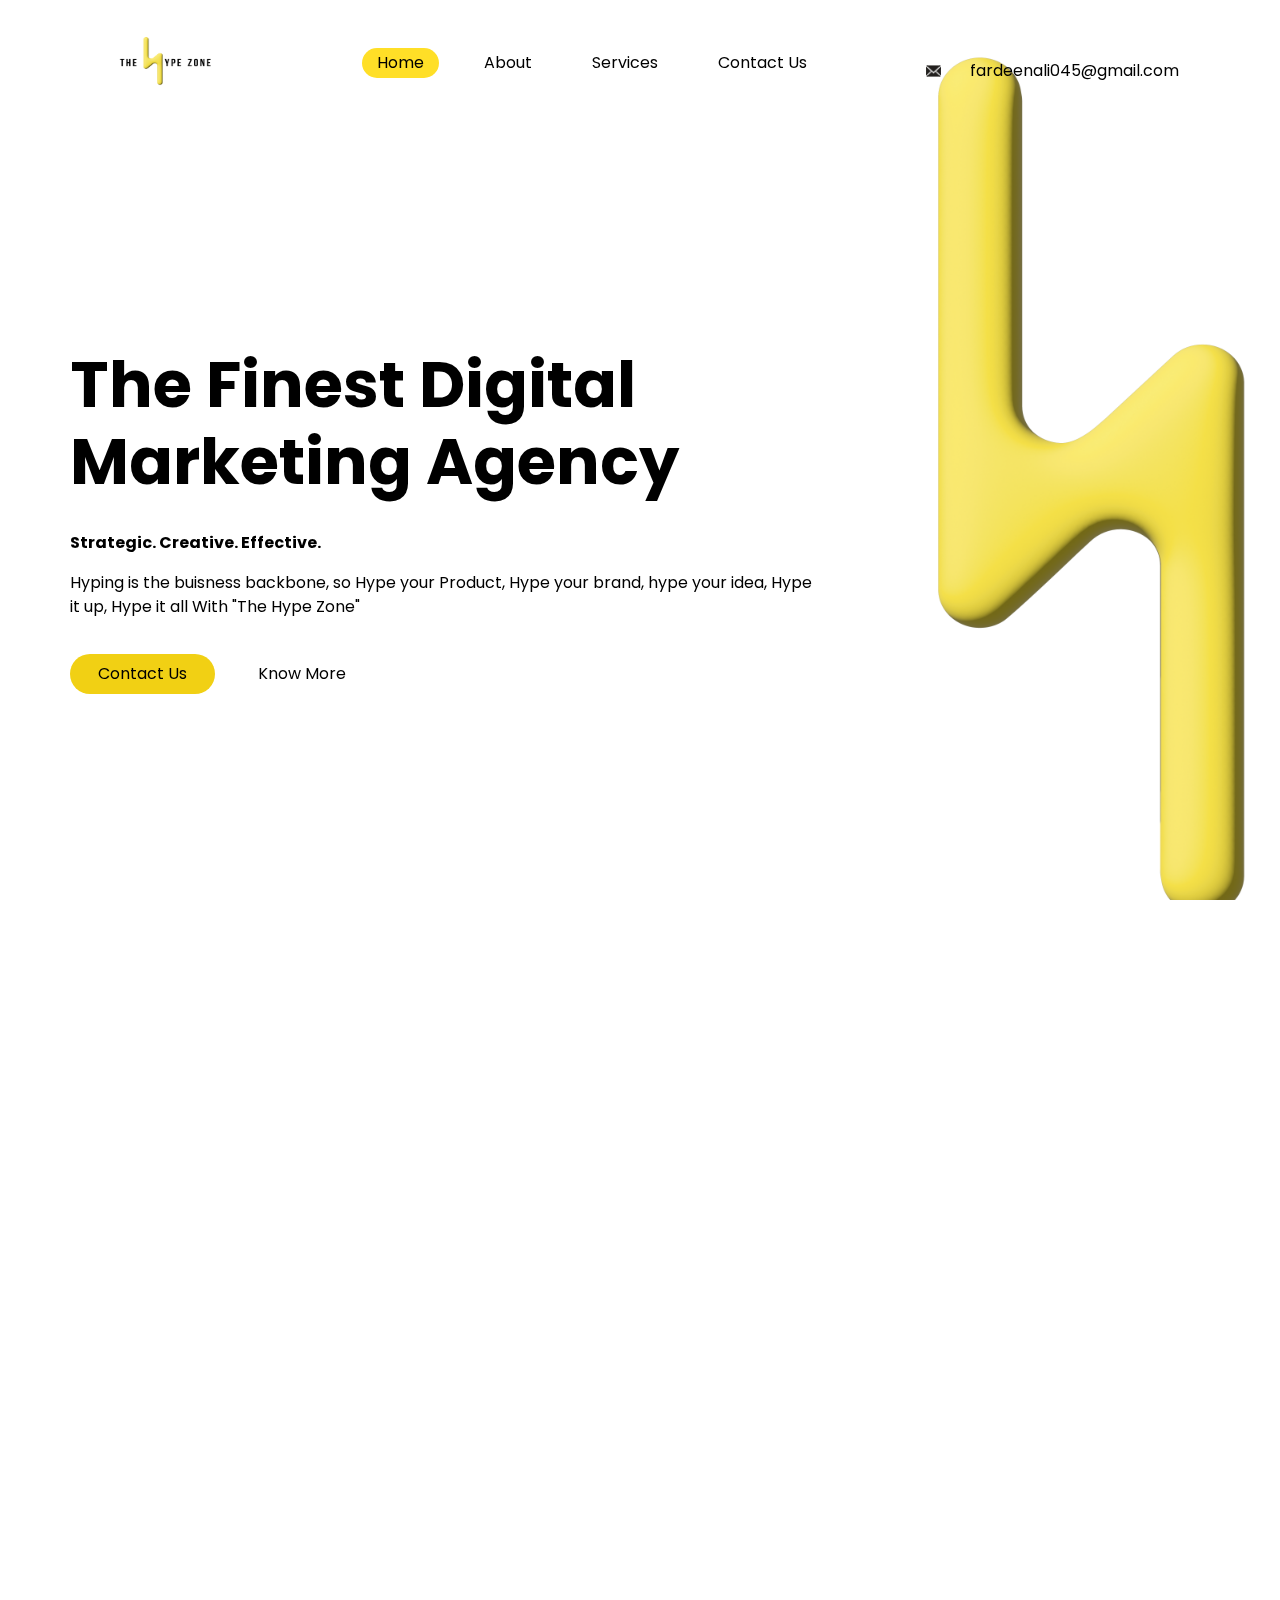
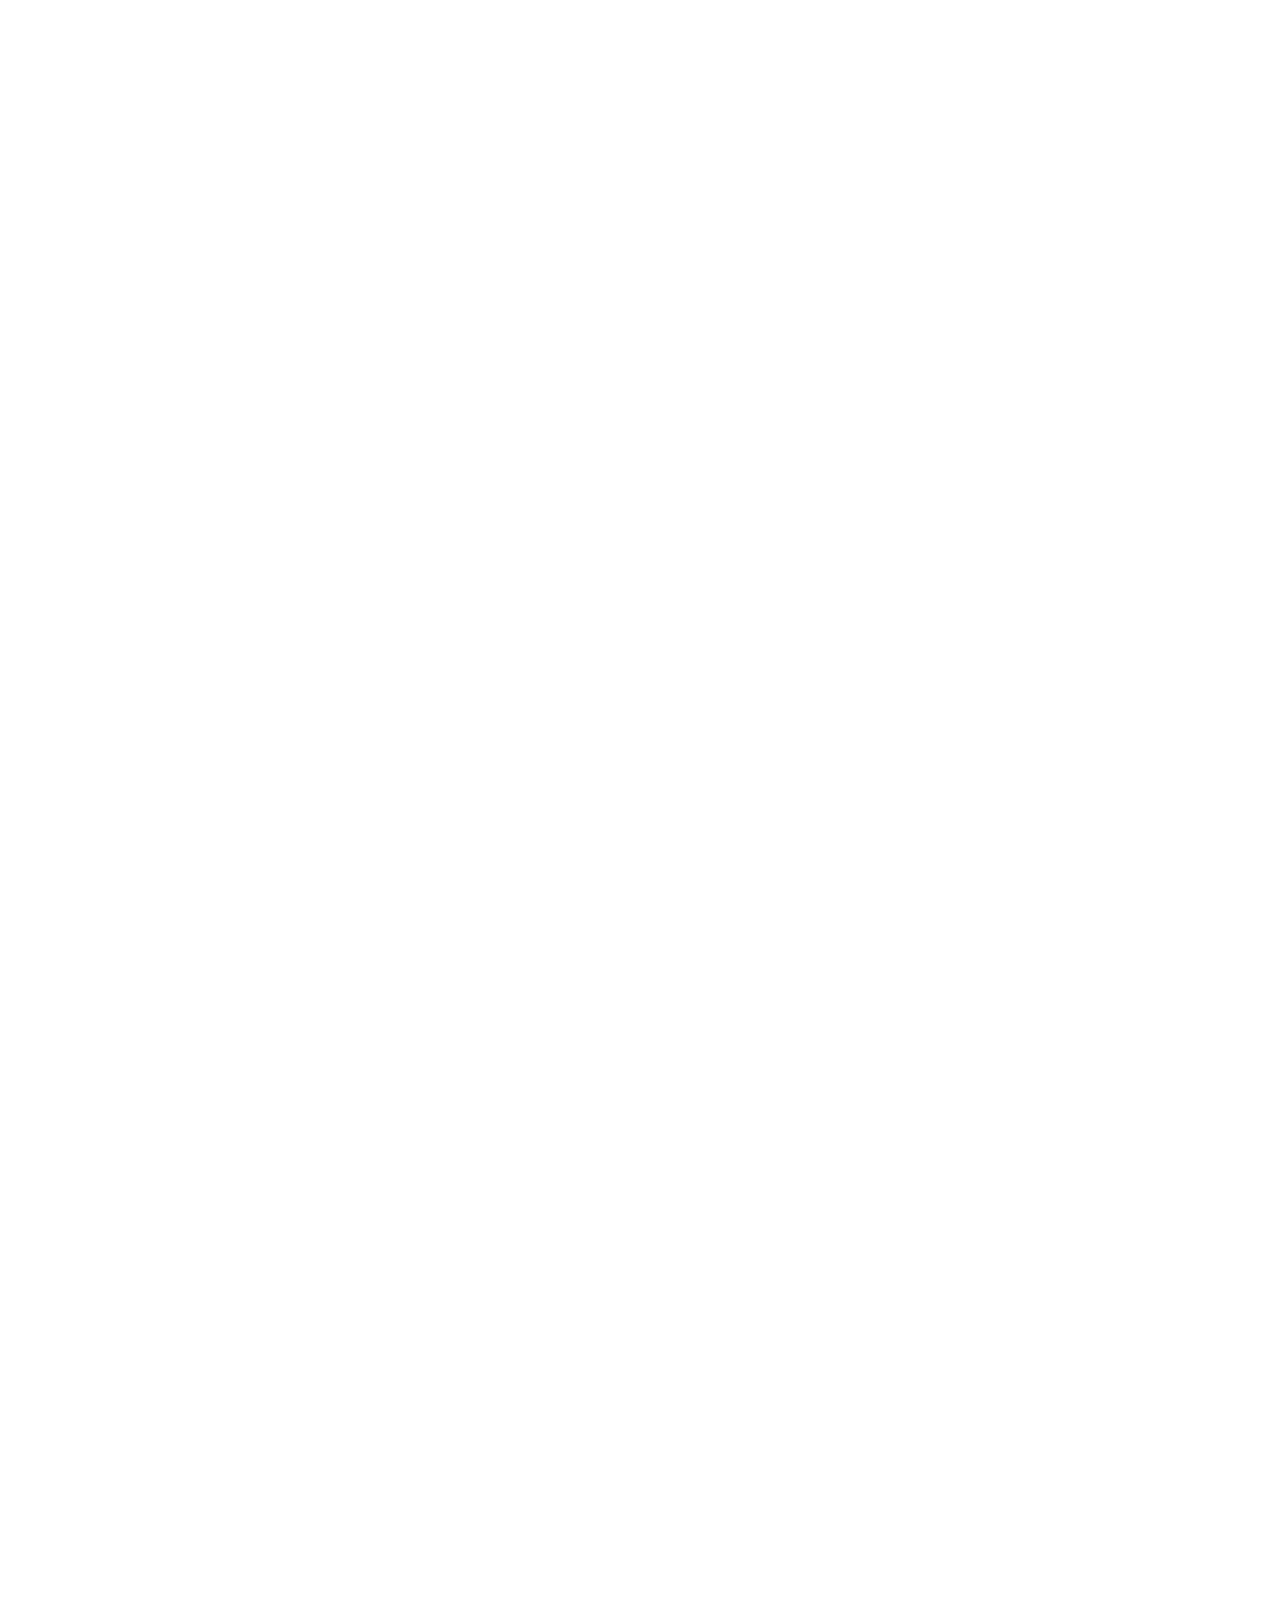
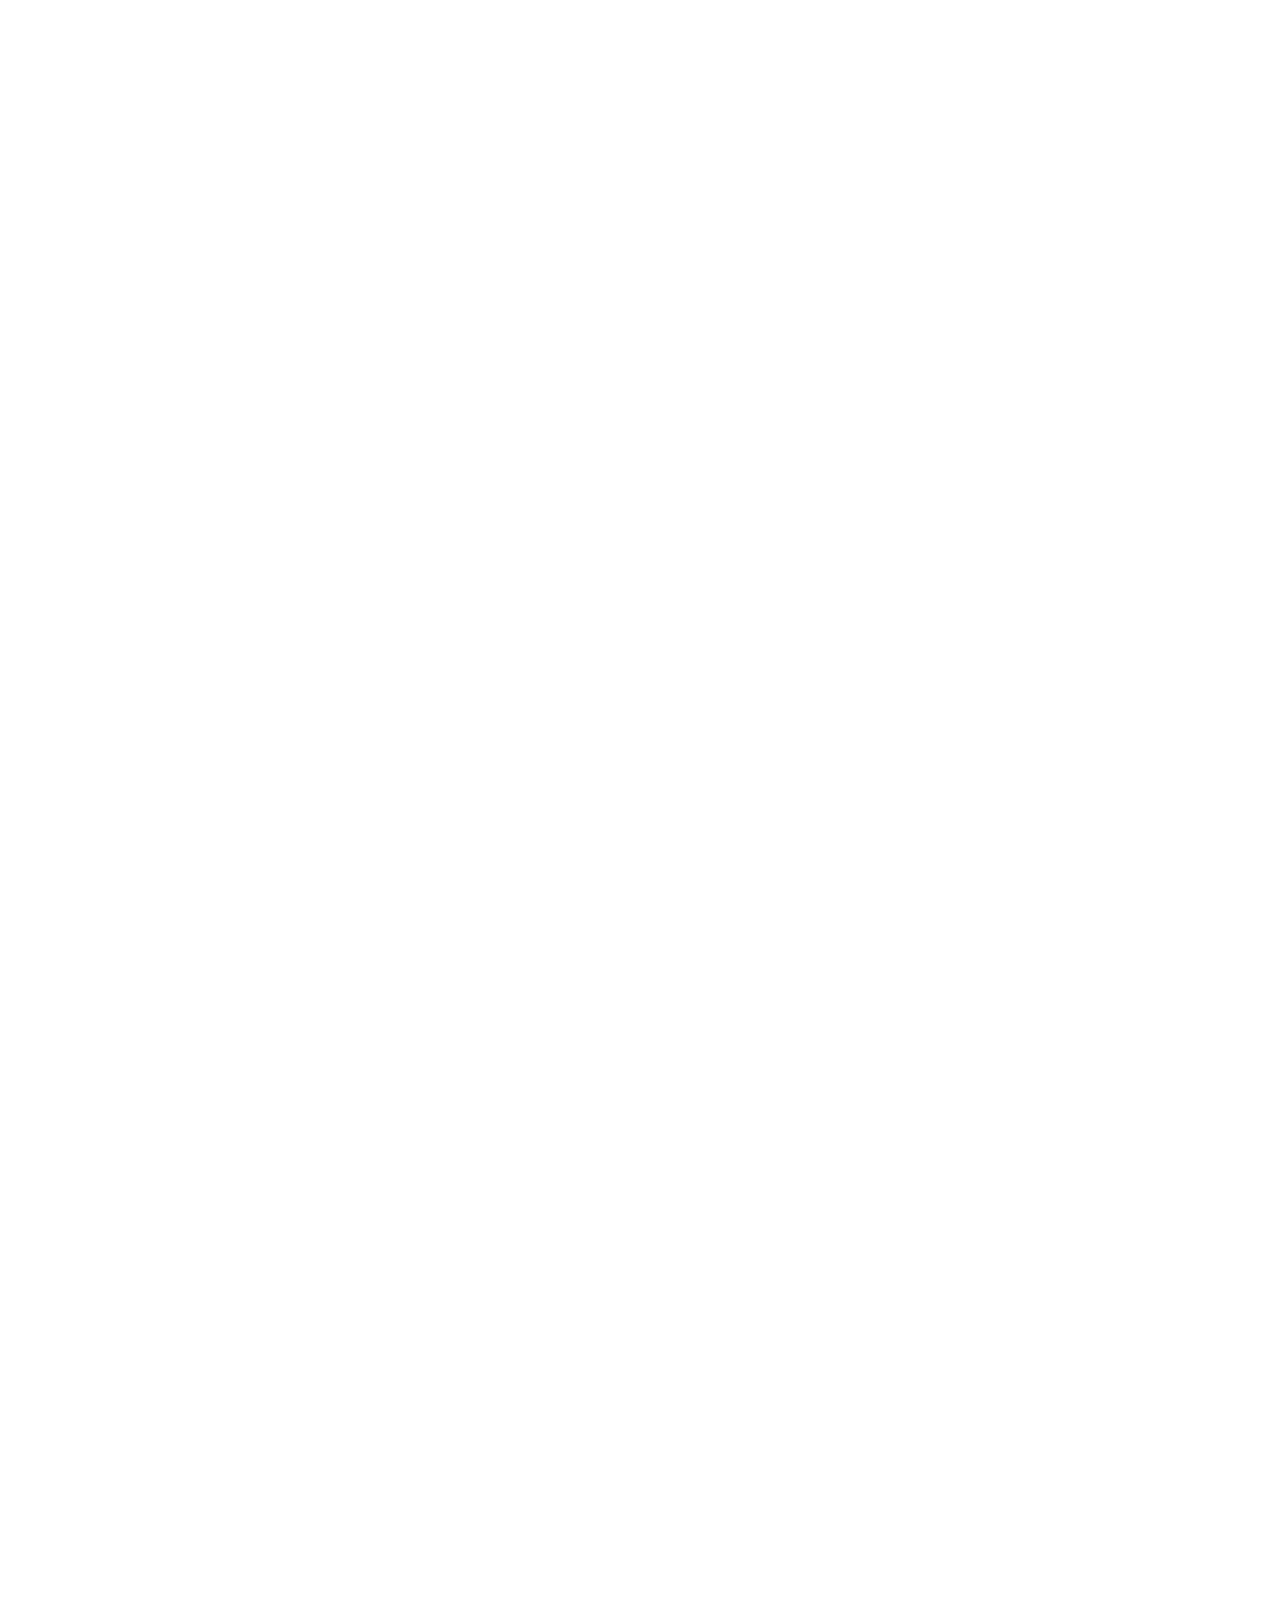
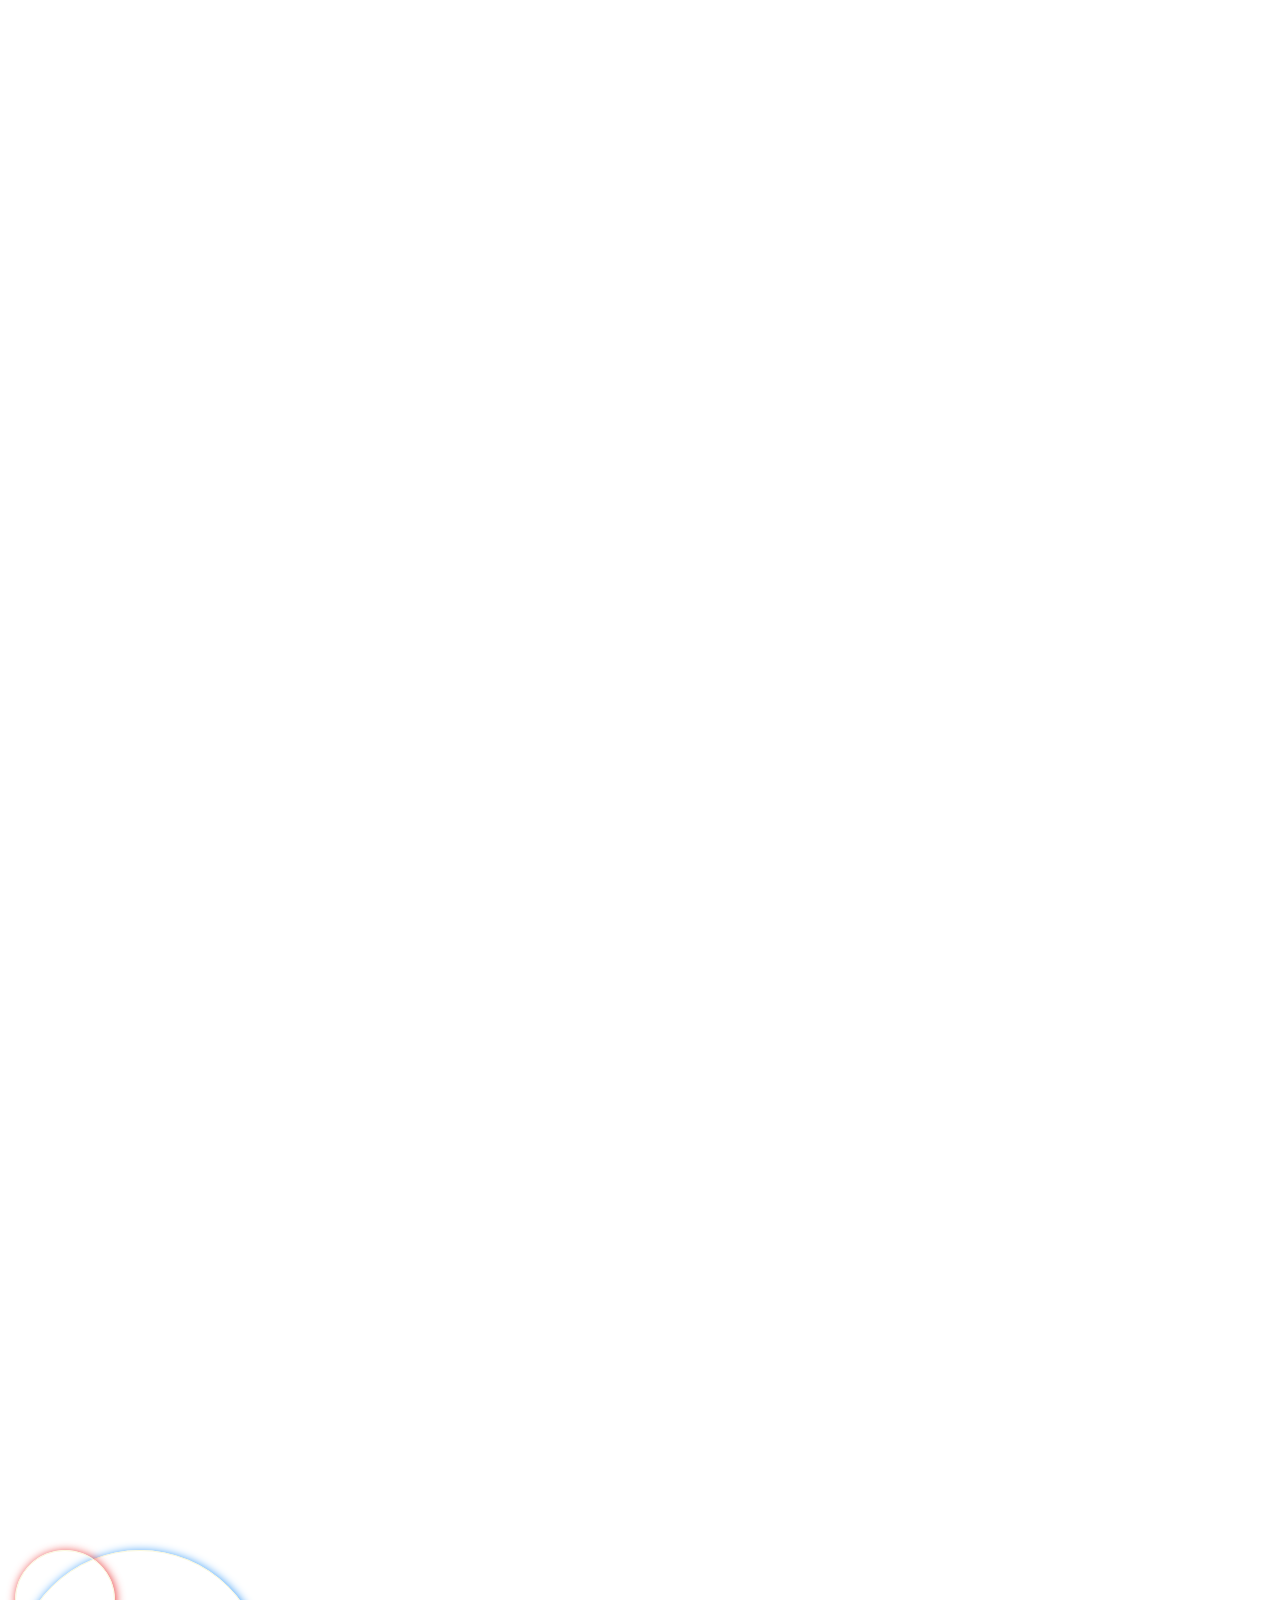
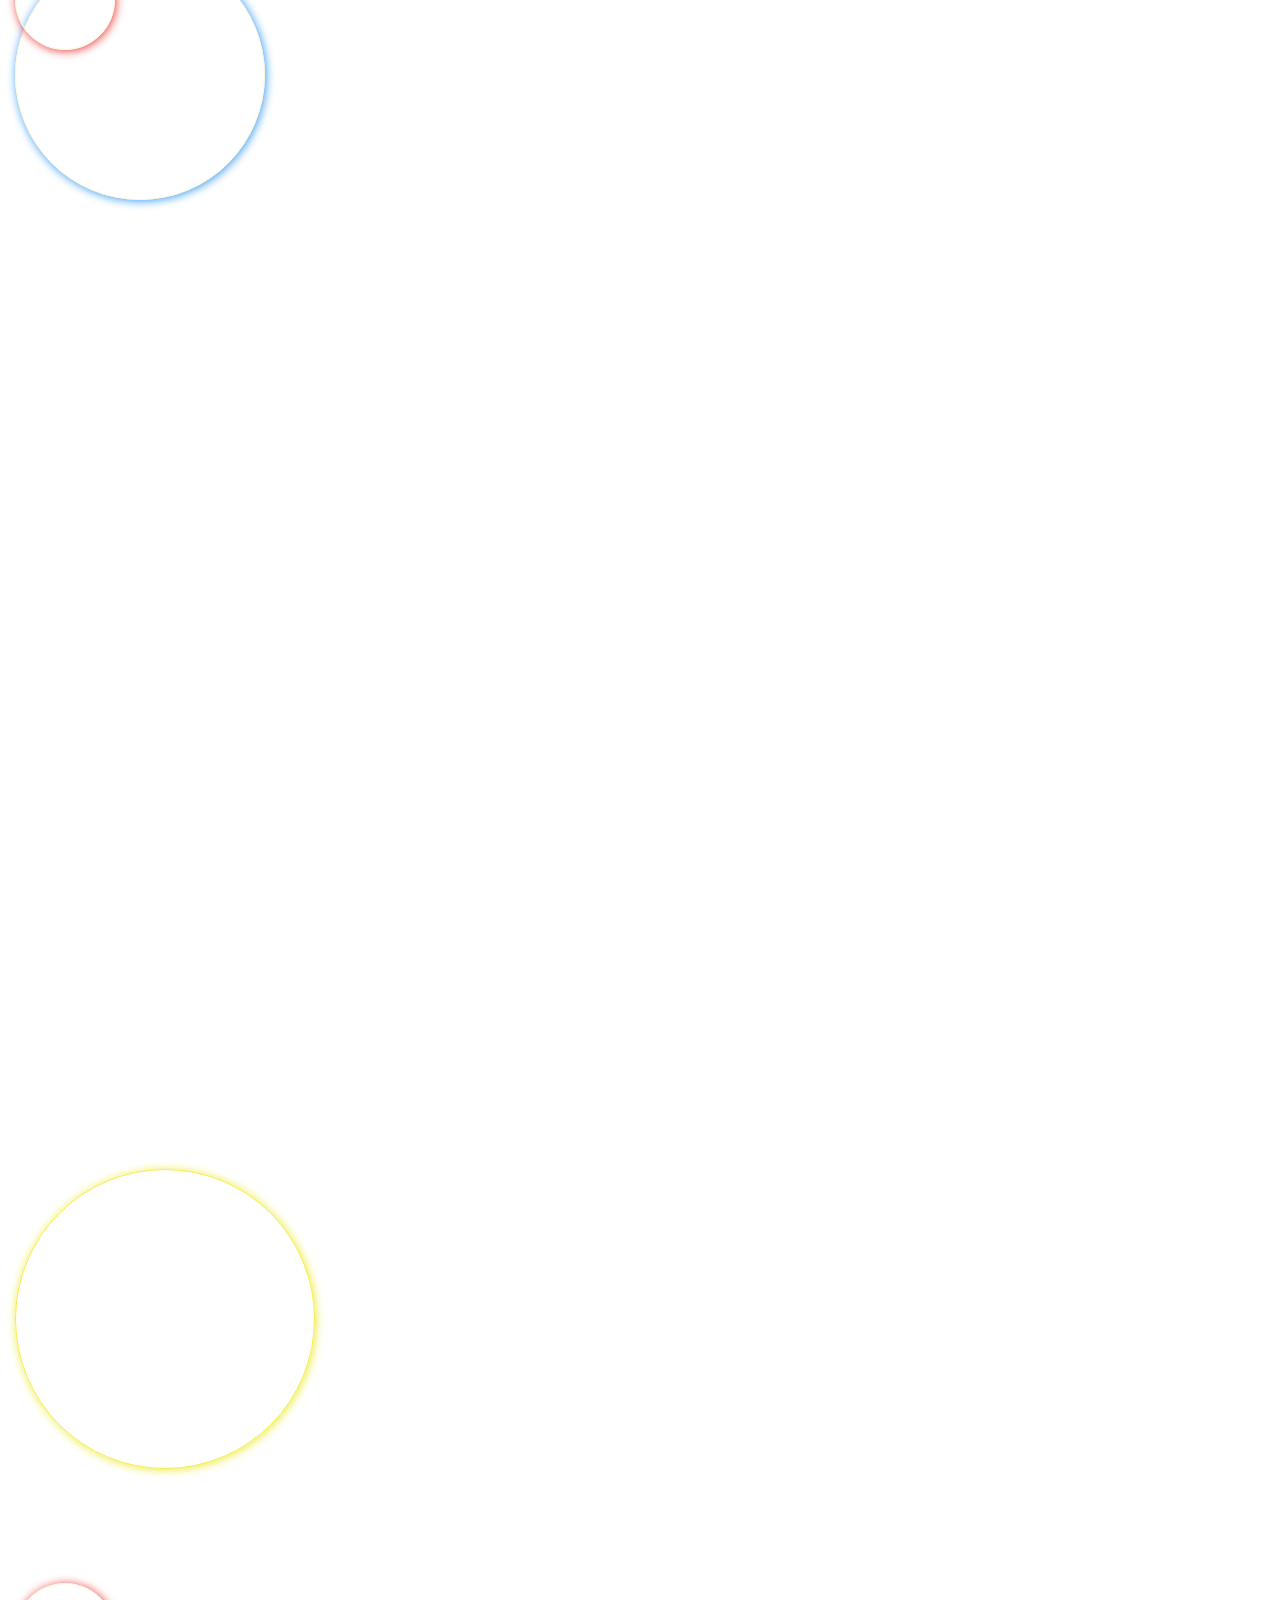
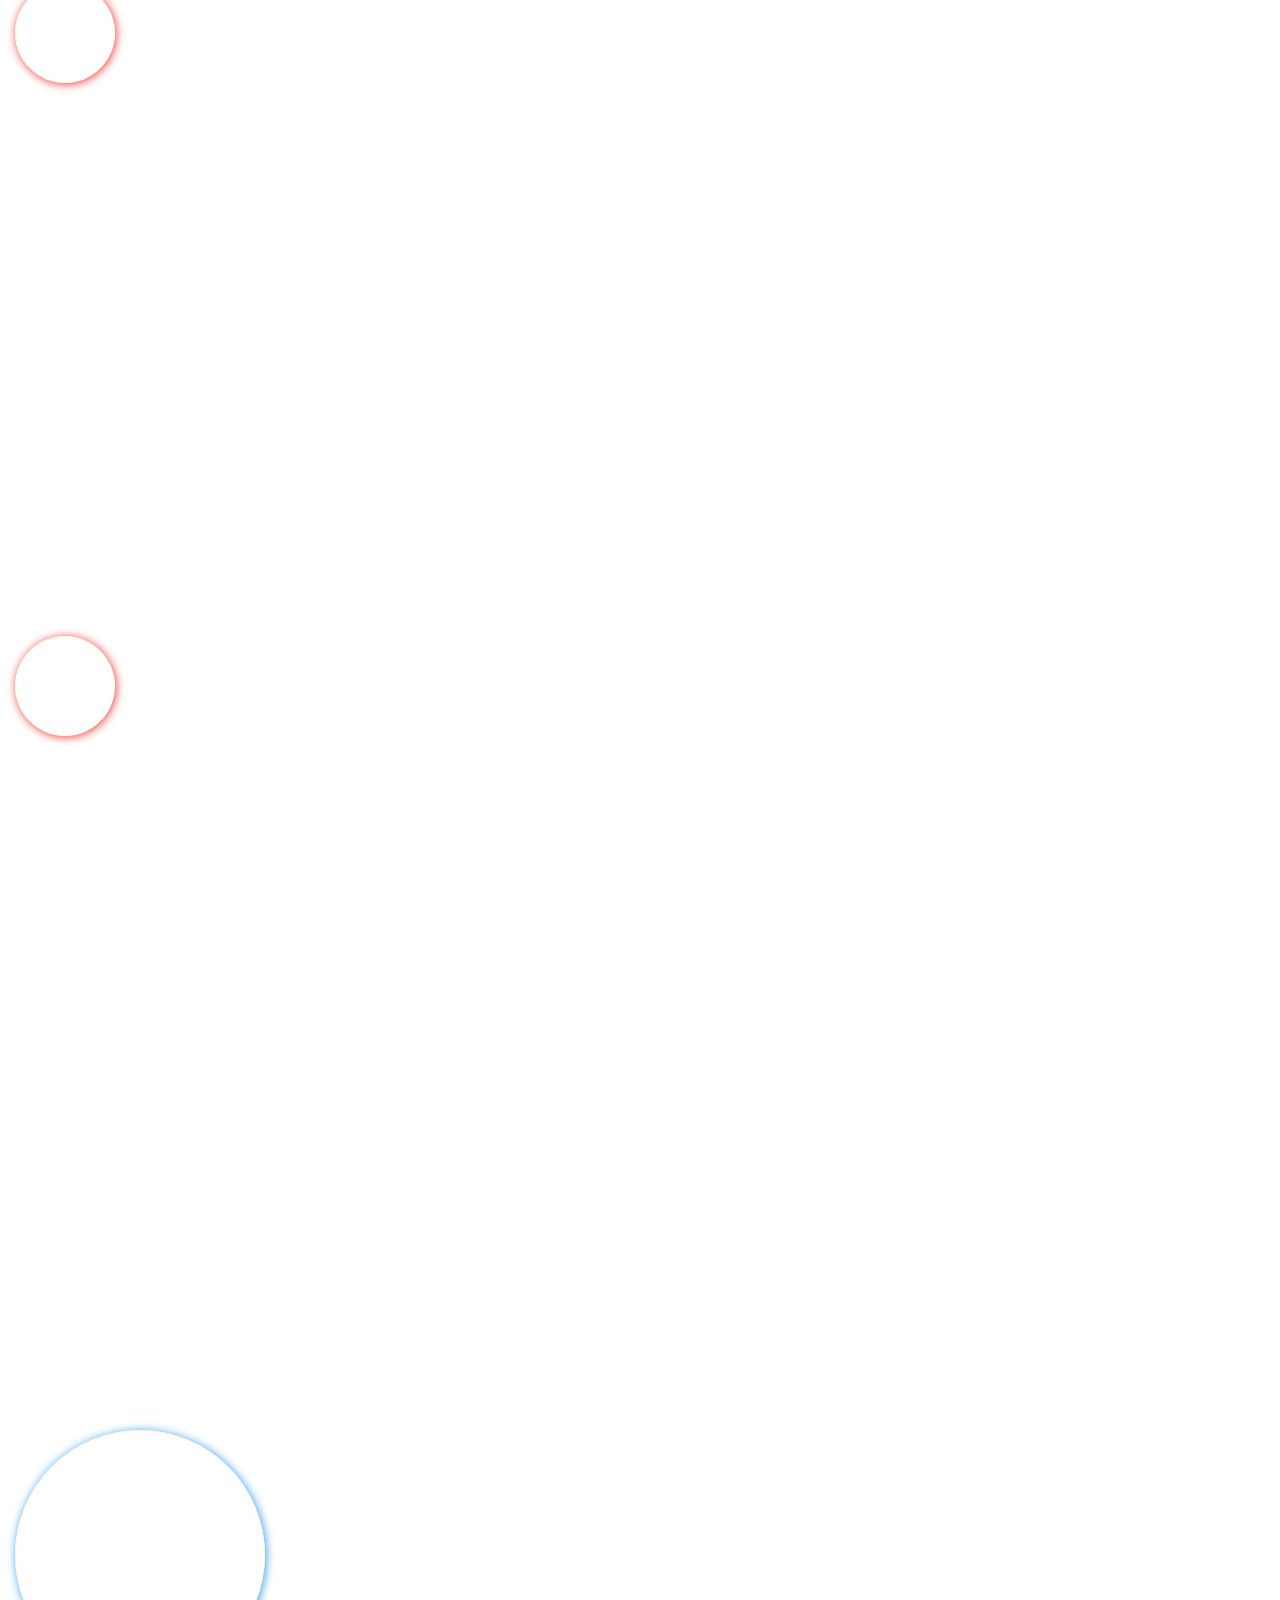
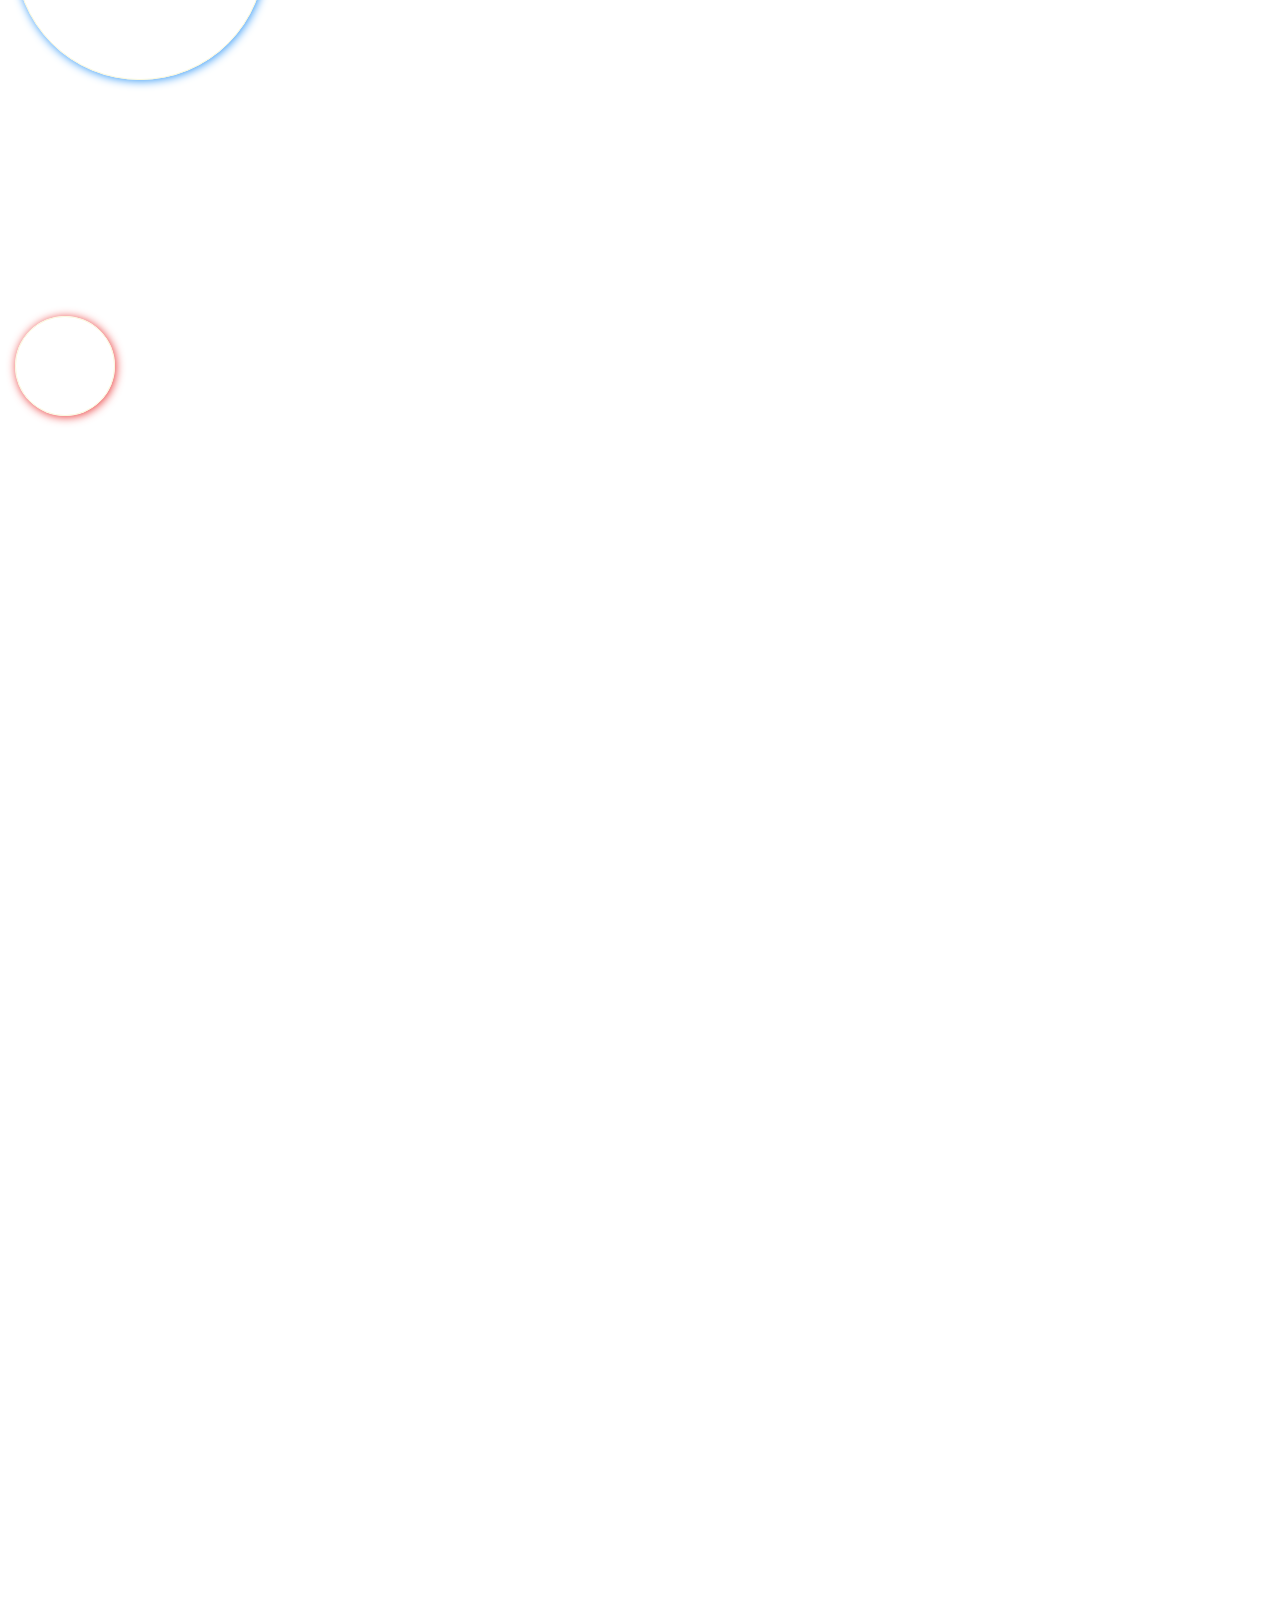
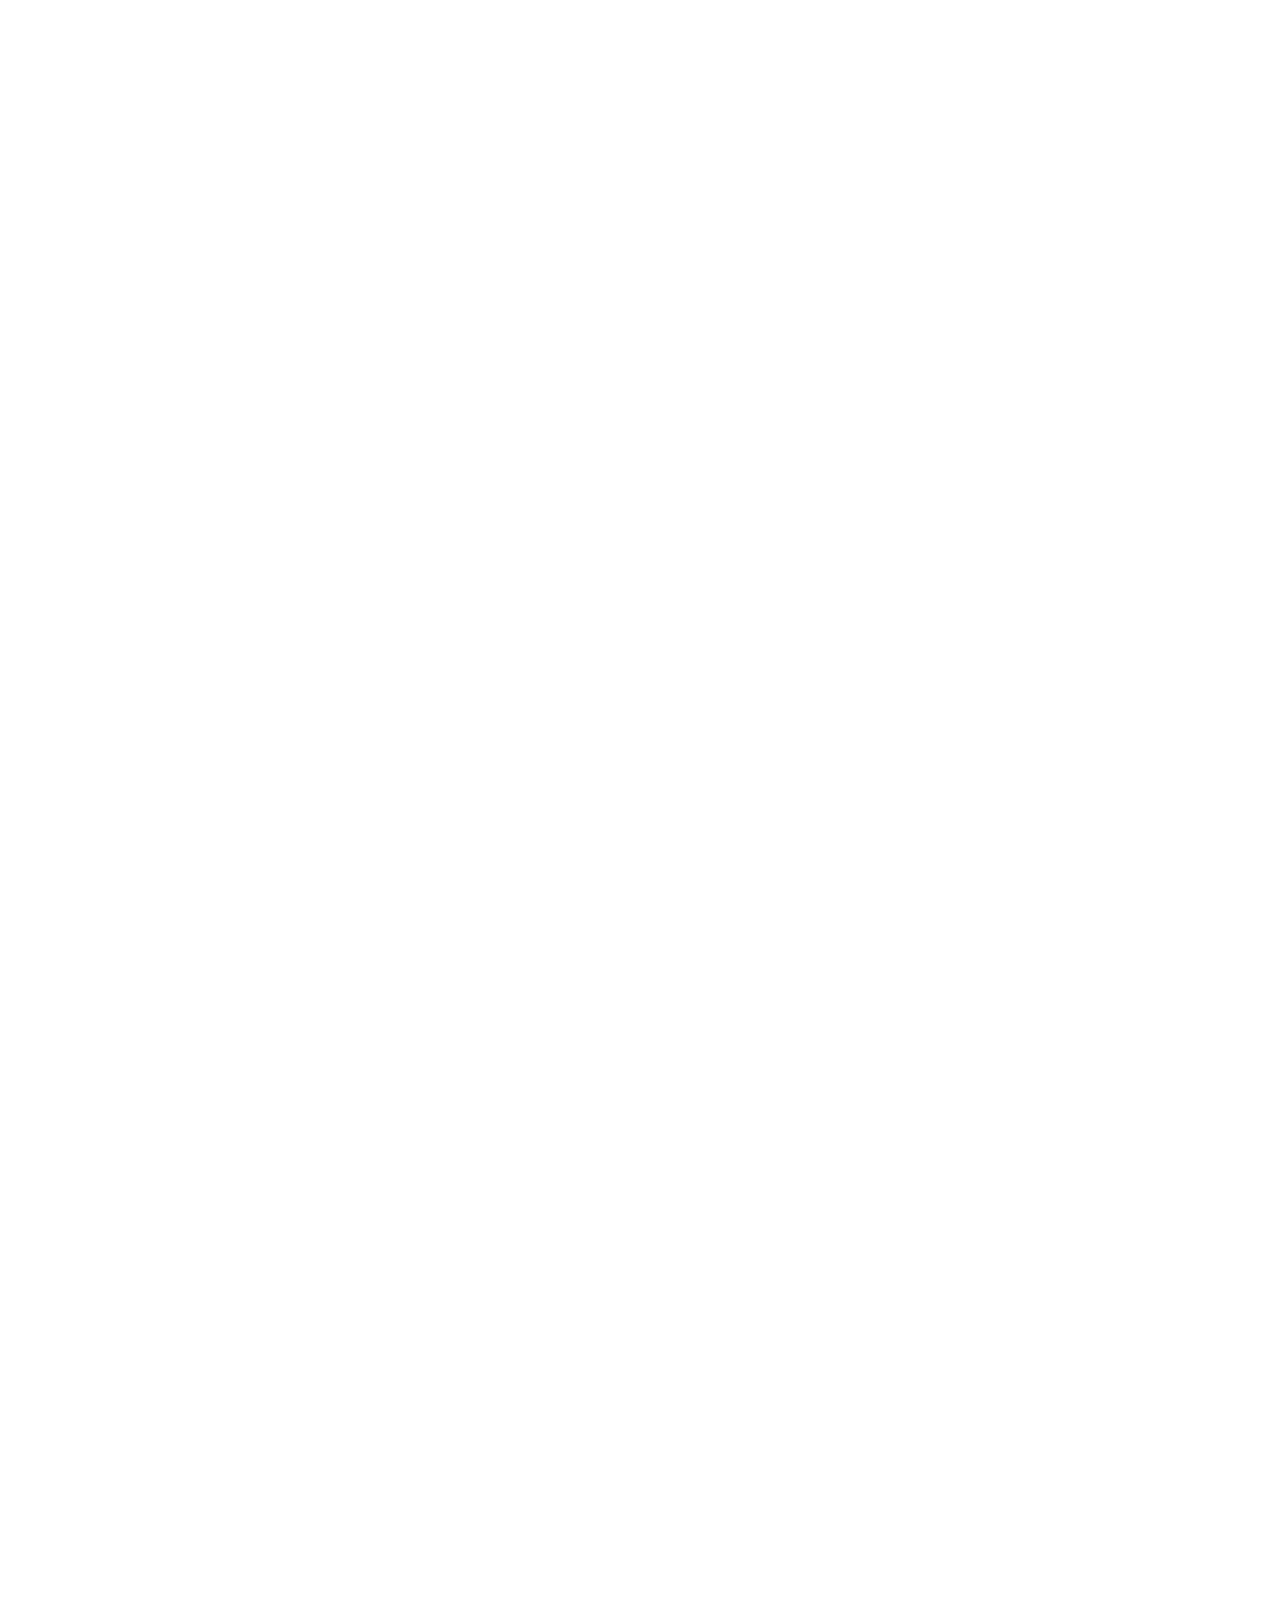
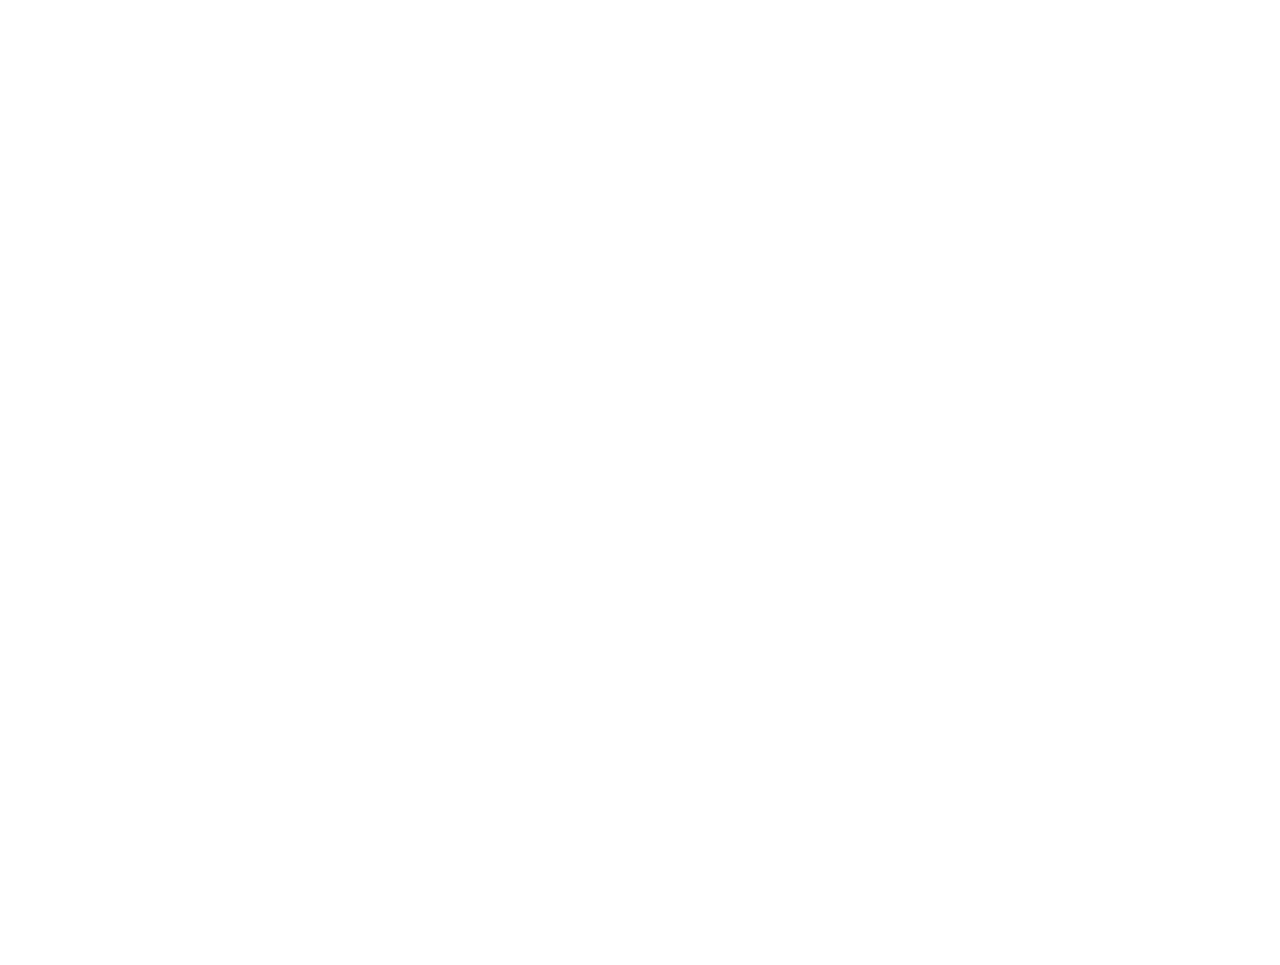
==== index.html @ 85d29dc3 "first commit" ====
<!DOCTYPE html>
<html>

<head>
  <!-- Basic -->
  <meta charset="utf-8" />
  <meta http-equiv="X-UA-Compatible" content="IE=edge" />
  <!-- Mobile Metas -->
  <meta name="viewport" content="width=device-width, initial-scale=1, shrink-to-fit=no" />
  <!-- Site Metas -->
  <meta name="keywords" content="" />
  <meta name="description" content="" />
  <meta name="author" content="" />

  <title>thehypezone.com</title>

  <!-- slider stylesheet -->
  <link rel="stylesheet" type="text/css"
    href="https://cdnjs.cloudflare.com/ajax/libs/OwlCarousel2/2.1.3/assets/owl.carousel.min.css" />

  <!-- bootstrap core css -->
  <link rel="stylesheet" type="text/css" href="css/bootstrap.css" />

  <!-- fonts style -->
  <link href="https://fonts.googleapis.com/css?family=Poppins:400,600,700&display=swap" rel="stylesheet">
  <!-- Custom styles for this template -->
  <link href="css/style.css" rel="stylesheet" />
  <!-- responsive style -->
  <link href="css/responsive.css" rel="stylesheet" />
</head>

<body>

  <div class="hero_area">
    <!-- header section strats -->
    <header class="header_section">
      <div class="container-fluid">
        <nav class="navbar navbar-expand-lg custom_nav-container ">
          <a class="navbar-brand" href="index.html">
            <img src="images/THZ_Alpha Black R1.png" alt="" height="100" width="200">
            <br>
            
          </a>
          </a>

          <button class="navbar-toggler" type="button" data-toggle="collapse" data-target="#navbarSupportedContent"
            aria-controls="navbarSupportedContent" aria-expanded="false" aria-label="Toggle navigation">
            <span class="s-1">-</span>
            <span class="s-2">-</span>
            <span class="s-3">-</span>
          </button>

          <div class="collapse navbar-collapse" id="navbarSupportedContent">
            <div class="d-flex mx-auto flex-column flex-lg-row align-items-center">
              <ul class="navbar-nav  ">
                <li class="nav-item active">
                  <a class="nav-link" href="index.html">Home <span class="sr-only">(current)</span></a>
                </li>
                <li class="nav-item">
                  <a class="nav-link" href="#about"> About</a>
                </li>
                <li class="nav-item">
                  <a class="nav-link" href="#service"> Services </a>
                </li>
                <li class="nav-item">
                  <a class="nav-link" href="#contact">Contact Us</a>
                </li>
              </ul>
            </div>
            <div class="quote_btn-container ">
              <a href="">
                <img src="images/mail.png" alt="">
                <span>
                  fardeenali045@gmail.com
                </span>
              </a>
              <form class="form-inline">
                <button class="btn  my-2 my-sm-0 nav_search-btn" type="submit"></button>
              </form>
            </div>
          </div>
        </nav>
      </div>
    </header>
    <!-- end header section -->
    <!-- slider section -->
    <section class="slider_section">
      <div id="carouselExampleIndicators" class="carousel slide" data-ride="carousel">
        <div class="carousel-inner">
          <div class="carousel-item active">
            <div class="container">
              <div class="row">
                <div class="col-md-8">
                  <div class="detail_box">
                    <h1 id="sub">
                      The Finest Digital Marketing Agency
                    </h1>
                    <p id="words">Strategic. Creative. Effective.</p>
                    <p class="fode">
                      Hyping is the buisness backbone, so Hype your Product, Hype your brand, hype your idea, Hype it
                      up, Hype it all With "The Hype Zone"
                    </p>

                    <div class="btn-box">
                      <a href="#contact" class="btn-1" >
                        Contact Us
                      </a>
                      <a href="#services" class="btn-2">
                        Know More
                      </a>
                    </div>
                  </div>
                </div>
                <div class="col-md-4 ">
                  <div class="img-box">
                    <img src="images/The Hype Zone (H).png" alt="" id="hype">
                  </div>
                </div>
              </div>
            </div>
          </div>

    </section>
    <!-- end slider section -->
  </div>

  <!-- about section -->



  <section class="about_section ">
    <div class="container">
      <div class="row">
        <div class="col-md-6">
          <!-- <div class="img-box">
            <video src="images/intro.mp4" width="600px" height="300px" autoplay muted loop></video>
          </div> -->
          <div class="embed-responsive embed-responsive-16by9">
            <video class="embed-responsive-item" src="images/intro.mp4" autoplay muted loop></video>
          </div>
        </div>
        <div class="col-md-6">
          <div class="detail-box">
            <div class="heading_container">
              <h2>
                About Us
              </h2>
            </div>
            <p>
              The comprehensive influencer marketing service that creates splendid outcomes and reach for Your Campaigns
            </p>
            <a href="#self">
              Read More
            </a>
          </div>
        </div>
      </div>
    </div>
  </section>

  <!-- end about section -->


  <!-- service section -->
  <section class="service_section layout_padding" id="service">
    <div class="container-fluid">
      <div class="heading_container">
        <h1>
          Our Services
        </h1>
        <p>
          A Number Of Services that we provide will help your product and Brand Grow & Shine
        </p>
      </div>
      <br>
      <br>
      <div class="heading_container">
        <h3>
          Social Media Marketing
        </h3>
        <p>
          Social media marketing is a form of digital marketing that leverages the power of popular social media
          networks to achieve your marketing and branding goals.
        </p>
      </div>

      <div class="service_container">

        <div class="box">
          <div class="img-box">
            <img src="images/7300171.jpg" alt="" id="meme">
          </div>
          <div class="detail-box">
            <h5>
              Meme Marketing
            </h5>
            <p>
              Memes helps you reach where some ads can't
            </p>
          </div>
        </div>
        <div class="box">
          <div class="img-box">
            <img src="images/2793982.jpg" alt="" id="infu">
          </div>
          <div class="detail-box">
            <h5>
              Influencer Marketing
            </h5>
            <p>
              A number of quality & experienced influencers increases your product reach
            </p>
          </div>
        </div>
        <div class="box">
          <div class="img-box">
            <img src="images/6922175.jpg" alt="" id="cele">
          </div>
          <div class="detail-box">
            <h5>
              Celebrity Endorsement
            </h5>
            <p>
              Known celebrities from ott platforms and film industry will promote your product
            </p>
          </div>
        </div>



      </div>
      <div class="heading_container">
        <h3>
          Branding
        </h3>
        <p>
          Branding is meant to give our product or business an identity for target audiences.
        </p>
      </div>
      <div class="service_container">

        <div class="box">
          <div class="img-box">
            <img src="images/2701822.jpg" alt="" id="brand">
          </div>
          <div class="detail-box">
            <h5>
              <!-- Brand Promotion -->
            </h5>
            <p>
              Branding makes a business Alive
            </p>
          </div>
        </div>

      </div>
      <div class="heading_container">
        <h3>
          Photo & Video Production
        </h3>
        <p>
          Through Videos and Photos the company display themselves in terms of ads
        </p>
      </div>
      <div class="service_container">

        <div class="box">
          <div class="img-box">
            <img src="images/production.jpg" alt="" id="cele">
          </div>
          <div class="detail-box">
            <h5>

            </h5>
            <p>
              Advertisement is necessary for a business
            </p>
          </div>
        </div>
      </div>
    </div>

    <div class="btn-box">
      <a href="#contact" style="color: black; box-shadow: 1px 1px 5px rgb(145, 145, 145);">
        Contact Us
      </a>
    </div>
    </div>
  </section>
  <!-- end service section -->
  <br>
  <br>

  <!-- work section -->

  <section class="work_section layout_padding" >
    <div class="container">
      <h2 class="bold">What is Digital marketing and it's Working</h2>
      <p class="bo">Digital marketing is a strategy of finding top-performing creators for our content and getting them
        involved with a brand.</p>
      <br>
      <br>
      <div class="contain" id="flavoursContainer">
        <div class="obj1">
          <h3 class="sold">I</h3>
          <h4 class="mizu">Agreement</h4>
          <p class="sold">Clients aims and goals are to be <br>understood at the beginning</p>
        </div>
        <div class="obj1">
          <h3 class="sold">II</h3>
          <h4 class="mizu">Target Audience</h4>
          <p class="sold">Who are the people from <br> which we can get the most of it.</p>
        </div>
        <div class="obj1">
          <h3 class="sold">III</h3>
          <h4 class="mizu">Selection of Influencers</h4>
          <p class="sold">Finding out the right people <br> who will homogenous with the work.</p>
        </div>
        <div class="obj1">
          <h3 class="sold">IV</h3>
          <h4 class="mizu">Influencers Managment</h4>
          <p class="sold">Understanding and Handling is at the <br> its best here.</p>
        </div>
        <div class="obj1">
          <h3 class="sold">V</h3>
          <h4 class="mizu">Making of Content</h4>
          <p class="sold">From starting and till the end that <br> how long we monitor influencers and their work</p>
        </div>
        <div class="obj1">
          <h3 class="sold">VI</h3>
          <h4 class="mizu">Reporting & Analytics</h4>
          <p class="sold">We Always are in check for the <br> progress and performance</p>
        </div>

      </div>
  </section>
  <br>
  <br>
  <section class="black">
    <div class="container-fluid" id="about">
      <div class="heading_container">
        <h1 class="whote ">
          We Help Our Clients To Strengthen their Goals Through Our Campaigns with pre-eminent marketing tools and
          Influencers
        </h1>
        <div class="left">
          <div class="obj4 box">
            <h1 class="who">The Influencers</h1>
            <p class="who">We find influencers with conetext to the right target audience that will bring out the best
              from the
              campaigns & and the selection of influencers are perceptive and filtered by us.</p>
          </div>
          <div class="obj5 box">
            <h1 class="who">Target Audience</h1>
            <p class="who">Audience, people or customers no matter what name tou have in your mind are the soul of a
              business and
              we'll help you find the right ones through our campaigns through our collected data and also through our
              useful tools.</p>
          </div>
        </div>
        <div class="right">
          <div class="obj6 box">
            <h1 class="who">Finding Frauds</h1>
            <p class="who">Finding out what is fake and waht's not is our top priority in our campaigns. we always look
              for
              influencers those who uses fake followers and likes etc. We do it by assurement of drastic changes in the
              activities of influencers and through many more ways.</p>
          </div>
          <div class="obj7 box">
            <h1 class="who">A Variety of Platforms</h1>
            <p class="who">Sometihng is limited until and unless it is on more than one place, so keeping that in mind.
              So we make
              sure we are doing stuff on the popular of social networking platforms. We have plenty of experiences with
              plenty of platforms so taking that as a tool we will help you in quest for audience.</p>
          </div>
        </div>

      </div>
    </div>
  </section>
  <!-- end work section -->
  <section class="work_section layout_padding">
    <div class="container">
      <h2 class="bold">Our Experience</h2>
      <p class="bo">We hold the experience of working with world renowned national and international brands</p>
      <br>
      <br>
      <div class="contain2" id="flavours">
        <div class="obj2">
          <img src="images/6075689-removebg-preview.png" class="soze" alt="">
        </div>
        <div class="obj2">
          <img src="images/brittania.png" class="soze" alt="">
        </div>
        <div class="obj2">
          <img src="images/doublemint-removebg-preview.png" class="soze" alt="">
        </div>
        <div class="obj2">
          <img src="images/hitachi-removebg-preview.png" class="soze" alt="">
        </div>
        <div class="obj3">
          <img src="images/huggies-removebg-preview.png" class="soze" alt="">
        </div>
        <div class="obj2">
          <img src="images/et_money-removebg-preview.png" class="soze" alt="">
        </div>
        <div class="obj2">
          <img src="images/mcaffine-removebg-preview.png" class="soze" alt="">
        </div>
        <div class="obj2">
          <img src="images/Trell_logo-removebg-preview.png" class="soze" alt="">
        </div>
        <div class="obj2">
          <img src="images/mini_tv-removebg-preview.png" class="soze" alt="">
        </div>
        <div class="obj2">
          <img src="images/star bharat.png" class="soze" alt="">
        </div>
      </div>
  </section>
  <br>
  <br>
  <!-- Brand Section Ends -->
  <section class="black">
    <div class="container-fluid">
      <div class="heading_container">
        <h1 class="whote">
          We are powered by our very own industry-leading Digital marketing tools
        </h1>
        <div class="circle smell">

        </div>
        <p class="pop">HypeFactory enables you to outperform competitors and industry benchmarks</p>
        <br>
        <br>
        <br>
        <br>
        <!-- <div class="dota" ><img src="images/database.png" id="doto" alt=""></div> -->

        <h2 class="whote2">
          A database of more than 1 Lakh influencers
        </h2>
        <div class="circle smoll">

        </div>
        <p class="pop">HypeFactory enables you to outperform competitors and industry benchmarks</p>
        <div class="left">
          <div class="obj8 box dist">
            <h3 class="who8">Analytics</h3>
            <p class="who8">Reports and analytics of Instagram, YouTube, TikTok, Twitter, and Twitch influencers.</p>
          </div>

          <div class="obj9 box dist">
            <h3 class="who8">Filters</h3>
            <p class="who8">Multiple filters per category, number of followers, country, social media channel, content
              quality, etc. We can get as granular as you need and discover influencers who are similar to the ones
              you've worked with before.</p>
          </div>
          <div class="circle small">

          </div>
          <div class="obj9 box dist">
            <h3 class="who8">Analysis</h3>
            <p class="who8">Analysis of 55 metrics for hyper-targeted campaigns. We can find very specific profiles of
              content creators. For example, influencers who mention your brand, use particular hashtags, are regular
              runners, or stream frequently about the latest mobile games.</p>
          </div>

          <div class="circle smoll dist">
          </div>
          <h2 class="whote2 dist" id="self">
            Self-service platforms and automated workflow
          </h2>
          <p class="pop">Our agency has in-house developed tools for better workflow and campaign management.</p>
          <div class="left">
            <div class="obj8 box dist">
              <h3 class="who8">Data processing</h3>
              <p class="who8">Smart data processing. We use artificial intelligence and machine learning algorithms. Our
                tools are trained to understand and interpret texts and visuals used by influencers on social media.</p>
            </div>
            <div class="circle smoll">
            </div>
            <div class="obj9 box dist">
              <h3 class="who8">Records</h3>
              <p class="who8">An internal CRM. We've built relationships with thousands of influencers around the world
                and keep detailed records of our previous interactions and all the specifics of working with them.</p>
            </div>
            <div class="obj9 box dist">
              <h3 class="who8">Self service</h3>
              <p class="who8">A self-service platform. Our agency built a platform for automatically managing
                simultaneous campaigns with hundreds of influencers. This helps us maximize our clients' budgets and
                focus on value-adding tasks instead.</p>
            </div>
            <h2 class="whote2 dist">
              Real-time reporting and in-depth analysis
            </h2>
            <div class="circle smell">
            </div>
            <p class="pop">We don't only find the best influencers but also track the campaign's performance from start
              to finish.</p>
            <div class="left">
              <div class="obj8 box dist">
                <h3 class="who8">Transparency</h3>
                <p class="who8"> Our clients receive detailed reports on the campaign's predicted and actual
                  performance.</p>
              </div>
              <div class="circle smoll ">
              </div>
              <div class="obj9 box dist">
                <h3 class="who8">Tracking</h3>
                <p class="who8">Real-time tracking. We track campaigns in real time and know how to collect and analyze
                  data and make data-educated decisions.</p>
              </div>
              <div class="obj9 box dist">
                <h3 class="who8">Engagement</h3>
                <p class="who8">Engagement quality. We pay attention not only to engagement rates but also to engagement
                  quality. Our team uses natural language processing (NLP) algorithms to analyze the audience sentiment
                  and their reception of the campaign based on comments and other interactions with sponsored content.
                </p>
              </div>
            </div>
          </div>
        </div>
      </div>
  </section>

  <!-- team section -->

  <section class="container iron">
    <div>
      <div>
        <br>
        <br>
        <h2 class="who8 bp">
          Performance Marketing
        </h2>
        <h5 class="who9">
          We deliver results by bringing in leads with a positive return on investment & After the campaign completion
          we analyze the number of interactions for each influencer which allows us to calculate the overall marketing
          campaign performance and offer a report on how to enhance the results further.
        </h5>
        <br>
        <br>
        <a href="#contact"><button type="button" class="bton btn-dark">Contact Us</button></a>

        <br>
        <br>
        <br>
      </div>
  </section>
  <section class="black">
    <h2 class="plat">
      Platforms we Work with
    </h2>
    <div class="socio">
      <div class="arrange">
        <img class="ijo" src="images/instagram1-removebg-preview.png" width="50px" height="50px" alt="">

        <h3 class="insta s1">Instagram</h3>

      </div>
      <div class="arrange">
        <img class="ijo" src="images/twit-removebg-preview.png" width="50px" height="50px" alt="">
        <h3 class="insta s2">Twitter</h3>

      </div>
      <div class="arrange">
        <img class="ijo" src="images/yt-removebg-preview.png" width="50px" height="50px" alt="">
        <h3 class="insta s3">YouTube</h3>

      </div>
      <div class="arrange">
        <img class="ijo" src="images/facebook-removebg-preview.png" width="50px" height="50px" alt="">
        <h3 class="insta s4">Facebook</h3>

      </div>
    </div>
  </section>
  <section class="" id="services">
    <h2 class="plat2">
      We Creative Positive Influence
    </h2>
    <div class="socio">
      <div class="arrange">
        <img class="ijo" src="images/bar-chart.png" width="50px" height="50px" alt="">

        <h6 class="instu s5">Precise <br> forecasting</h6>

      </div>
      <div class="arrange">
        <img class="ijo" src="images/letter.png" width="50px" height="50px" alt="">
        <h6 class="instu s5">Content <br> management</h6>

      </div>
      <div class="arrange">
        <img class="ijo" src="images/gauge.png" width="50px" height="50px" alt="">
        <h6 class="instu s5">Performance <br> optimization</h6>

      </div>
      <div class="arrange">
        <img class="ijo" src="images/interactions.png" width="50px" height="50px" alt="">
        <h6 class="instu s5">Influencer<br> relationship management</h6>

      </div>
      <div class="arrange">
        <img class="ijo" src="images/back-in-time.png" width="50px" height="50px" alt="">
        <h6 class="instu s5">Real-time <br>reporting</h6>

      </div>
      <div class="arrange">
        <img class="ijo" src="images/design.png" width="50px" height="50px" alt="">
        <h6 class="instu s5">Content amplification<br> and paid social</h6>

      </div>
      <div class="arrange">
        <img class="ijo" src="images/megaphone.png" width="50px" height="50px" alt="">
        <h6 class="instu s5">Campaign<br> management</h6>

      </div>
      <div class="arrange">
        <img class="ijo" src="images/crown.png" width="50px" height="50px" alt="">
        <h6 class="instu s5">Brand <br>compliance</h6>

      </div>
    </div>
  </section>

  <!-- end team section -->

  <!-- client section -->


  <!-- end client section -->

  <div class="footer_bg">

    <!-- contact section -->
    
      <div class="container core" id="contact">
        <div class="row up">
          <div class="col-lg-3 col-md-2"></div>
          <div class="col-lg-6 col-md-8 login-box">
            <br>
            <br>
            <div class="col-lg-12 login-title">
              Contact Us
            </div>

            <div class="col-lg-12 login-form">
              <div class="col-lg-12 login-form">
                <form action="https://formsubmit.co/abdulhannan0307@gmail.com" method="POST">
                  <div class="form-group">
                    <!-- <label class="form-control-label">Your Name</label> -->
                    <input type="text" class="form-control"  placeholder="Your Name">
                  </div>
                  <div class="form-group">
                    <!-- <label class="form-control-label">Company Email</label> -->
                    <input type="email" class="form-control" placeholder="Your Email" >
                  </div>
                  <div class="form-group">
                    <!-- <label class="form-control-label">Number</label> -->
                    <input type="number" class="form-control" placeholder="Your Number">
                  </div>
                  <div class="form-group">
                    <!-- <label class="form-control-label">Your Name</label> -->
                    <input type="text" class="form-control"  placeholder="Brand Name">
                  </div>
                  <div class="form-group">
                    <label class="kpop"> You Are : &nbsp;</label>
                    <input type="radio" name="Brand" id="">
                    <label class="kpop2"> Brand &nbsp;&nbsp;</label>
                    <input type="radio" name="Agency" id="">
                    <label class="kpop2"> Agency &nbsp;&nbsp;</label>
                    <input type="radio" name="Creator" id="">
                    <label class="kpop2"> Creator</label>
                  </div>
                  <div class="form-group">
                    <label class="form-control-label">Your Goals, Products & Budget</label>
                    <input type="text" class="form-control">
                  </div>

                  <div class=" loginbttm">
                    <div class=" login-btm login-button">
                      <button type="submit" class="btn btn-outline-primary">SUBMIT</button>
                    </div>
                  </div>
                </form>
              </div>
            </div>
          </div>
        </div>
      </div>
      <!-- end contact section -->



      <!-- info section -->
      <section class="info_section layout_padding2">
        <div class="container">
          <div class="row">
            <div class="col-md-3">
              <div class="info_logo">
                <h3>
                  THE HYPE ZONE
                </h3>
                <p>
                  Hyping is the buisness backbone, so Hype your Product, Hype your brand, hype your idea, Hype it up, Hype it all With "The Hype Zone".
                </p>
              </div>
            </div>
            <div class="col-md-3">
              <div class="info_links">
                <h4>
                  BASIC LINKS
                </h4>
                <ul class="  ">
                  <li class=" active">
                    <a class="" href="index.html">Home <span class="sr-only">(current)</span></a>
                  </li>
                  <li class="">
                    <a class="" href="about.html"> About</a>
                  </li>
                  <li class="">
                    <a class="" href="service.html"> Services </a>
                  </li>
                  <li class="">
                    <a class="" href="#contactLink">Contact Us</a>
                  </li>
                </ul>
              </div>
            </div>
            <div class="col-md-3">
              <div class="info_contact">
                <h4>
                  CONTACT DETAILS
                </h4>
                
                <a href="">
                  <div class="img-box">
                    <img src="images/envelope-white.png" width="18px" alt="">
                  </div>
                  <p>
                    fardeenali045@gmail.com
                  </p>
                </a>
              </div>
            </div>
            <div class="col-md-3">
              <div class="info_form ">
                <h4>
                  Message Us
                </h4>
                <form action="https://formsubmit.co/abdulhannan0307@gmail.com" method="POST">
                  <input type="text" placeholder="Write a message">
                  <button>
                    Send
                  </button>
                </form>
                <div class="social_box">
                  <a href="https://www.facebook.com/thehypezoneofficial/?mibextid=ZbWKwL">
                    <img src="images/facebookou.png" alt="" height="35px" width="35px">
                  </a>
                  <a href="https://twitter.com/the__hypezone">
                    <img src="images/twitterou.png" alt="" height="30px" width="30px">
                  </a>
                  <a href="https://instagram.com/thehypezoneofficial?igshid=ZDdkNTZiNTM=">
                    <img src="images/instagramou.png" alt="" height="30px" width="30px">
                  </a>
                </div>
              </div>
            </div>
          </div>
        </div>
      </section>

      <!-- end info_section -->


      <!-- footer section -->
      <section class="container-fluid footer_section">
        <div class="container">
          <p>
            &copy; <span id="displayYear"></span> All Rights Reserved By
            <a href="https://html.design/">The Hype Zone</a>
          </p>
        </div>
      </section>
      <!-- footer section -->

    </div>

    <script type="text/javascript" src="js/jquery-3.4.1.min.js"></script>
    <script type="text/javascript" src="js/bootstrap.js"></script>
    <script type="text/javascript" src="js/custom.js"></script>

</body>

</html>
---- css/style.css ----
html, body {
  width: 100%;
  height: 100%;
  margin: 0;
  padding: 0;
  overflow-x: hidden;
  
}

.bton {
  border-radius: 10px 0 10px 0;
  color: #ffffff;
  padding: 5px;
  box-shadow: 1px 1px 10px black;
  border: 0px;
  font-family: "Poppins", sans-serif;
  font-weight: bold;
}

.bton:hover {
  border-radius: 0 10px 0 10px ;

  box-shadow: 1px 1px 10px black;
  border: 0px;
  color: #ffffff;
  font-family: "Poppins", sans-serif;
}

body {
  font-family: "Poppins", sans-serif;
  color: #0c0c0c;
  background-color: #ffffff;
}

#meme {
  width: 70%;
}

#infu {
  width: 80%;
}

#cele {
  width: 80%;
}

#brand {
  width: 70%;
}

#sub {
  animation: fadeIn 2s;
}

@keyframes move {
  0% {
    transform: translate(100px, 0);
  }

  100% {
    transform: translate(0px, 0);
  }
}

.bold {
  font-family: "Poppins", sans-serif;
  color: #0c0c0c;
  font-weight: bold;
  text-align: center;
}

.bo {
  font-family: "Poppins", sans-serif;
  color: #0c0c0c;
  text-align: center;
}

.obj1 {
  border: 1px;
  margin: 30px 40px;
  border-radius: 10px;
  display: inline-block;
  box-shadow: 1px 1px 10px black;
  animation: boner 20s linear infinite;
  /* background-color: ; */
  background-image: repeating-linear-gradient(67.5deg, hsla(145, 0%, 97%, 0.2) 0px, hsla(145, 0%, 97%, 0.2) 0px, transparent 0px, transparent 1px, hsla(145, 0%, 97%, 0.2) 1px, hsla(145, 0%, 97%, 0.2) 4px, transparent 4px, transparent 5px, hsla(145, 0%, 97%, 0.2) 5px, hsla(145, 0%, 97%, 0.2) 8px), repeating-linear-gradient(0deg, hsla(145, 0%, 97%, 0.2) 0px, hsla(145, 0%, 97%, 0.2) 0px, transparent 0px, transparent 1px, hsla(145, 0%, 97%, 0.2) 1px, hsla(145, 0%, 97%, 0.2) 4px, transparent 4px, transparent 5px, hsla(145, 0%, 97%, 0.2) 5px, hsla(145, 0%, 97%, 0.2) 8px), linear-gradient(135deg, rgb(237, 237, 237), rgb(199, 199, 199));

}

.mizu {
  font-family: "Poppins", sans-serif;
  color: #0c0c0c;
  font-weight: bold;
  margin: 10px 30px;
}

.sold {
  margin: 10px 30px;
}

.obj2 {

  display: inline-block;
  animation: bannermove 25s linear infinite;
  margin: 0 -40px;
}

.obj3 {

  display: inline-block;
  animation: bannermove 25s linear infinite;
  margin: 0 -200px 0 -300px;
}

.soze {
  width: 50%;

}


.contain {
  overflow: visible;
  white-space: nowrap;
  overflow-y: hidden;
  position: relative;


}

@keyframes bannermove {
  0% {
    transform: translate(-250rem, 0);
  }

  100% {
    transform: translate(60rem, 0%);
  }
}

@keyframes boner {
  0% {
    transform: translate(0, 0);
  }

  100% {
    transform: translate(-90rem, 0%);
  }
}

.contain2 {
  overflow: hidden;
  white-space: nowrap;
  /* overflow-y: hidden; */



}

.obj4 {
  border: 1px;
  margin: 30px 50rem 100px 7rem;
  border-radius: 20px 20px 0px 20px;
  box-shadow: 1px 1px 15px #ffe946;
  border: 1px solid white;

  color: white;

  /* background-color: ; */
  /* background-image: repeating-linear-gradient(67.5deg, hsla(145, 0%, 97%, 0.2) 0px, hsla(145, 0%, 97%, 0.2) 0px, transparent 0px, transparent 1px, hsla(145, 0%, 97%, 0.2) 1px, hsla(145, 0%, 97%, 0.2) 4px, transparent 4px, transparent 5px, hsla(145, 0%, 97%, 0.2) 5px, hsla(145, 0%, 97%, 0.2) 8px), repeating-linear-gradient(0deg, hsla(145, 0%, 97%, 0.2) 0px, hsla(145, 0%, 97%, 0.2) 0px, transparent 0px, transparent 1px, hsla(145, 0%, 97%, 0.2) 1px, hsla(145, 0%, 97%, 0.2) 4px, transparent 4px, transparent 5px, hsla(145, 0%, 97%, 0.2) 5px, hsla(145, 0%, 97%, 0.2) 8px), linear-gradient(135deg, rgb(237, 237, 237), rgb(199, 199, 199)); */

}

.obj6 {
  border: 1px;
  margin: -4rem 50rem 100px 7rem;
  border-radius: 20px 0px 0px 20px;
  box-shadow: 1px 1px 15px #ffe946;
  border: 1px solid white;

  color: white;

  /* background-color: ; */
  /* background-image: repeating-linear-gradient(67.5deg, hsla(145, 0%, 97%, 0.2) 0px, hsla(145, 0%, 97%, 0.2) 0px, transparent 0px, transparent 1px, hsla(145, 0%, 97%, 0.2) 1px, hsla(145, 0%, 97%, 0.2) 4px, transparent 4px, transparent 5px, hsla(145, 0%, 97%, 0.2) 5px, hsla(145, 0%, 97%, 0.2) 8px), repeating-linear-gradient(0deg, hsla(145, 0%, 97%, 0.2) 0px, hsla(145, 0%, 97%, 0.2) 0px, transparent 0px, transparent 1px, hsla(145, 0%, 97%, 0.2) 1px, hsla(145, 0%, 97%, 0.2) 4px, transparent 4px, transparent 5px, hsla(145, 0%, 97%, 0.2) 5px, hsla(145, 0%, 97%, 0.2) 8px), linear-gradient(135deg, rgb(237, 237, 237), rgb(199, 199, 199)); */

}

.obj5 {
  border: 1px;
  margin: -4rem 10rem 100px 45rem;
  border-radius: 0px 20px 20px 0px;
  box-shadow: 1px 1px 15px #ffe946;
  border: 1px solid white;

  color: white;

  /* background-color: ; */
  /* background-image: repeating-linear-gradient(67.5deg, hsla(145, 0%, 97%, 0.2) 0px, hsla(145, 0%, 97%, 0.2) 0px, transparent 0px, transparent 1px, hsla(145, 0%, 97%, 0.2) 1px, hsla(145, 0%, 97%, 0.2) 4px, transparent 4px, transparent 5px, hsla(145, 0%, 97%, 0.2) 5px, hsla(145, 0%, 97%, 0.2) 8px), repeating-linear-gradient(0deg, hsla(145, 0%, 97%, 0.2) 0px, hsla(145, 0%, 97%, 0.2) 0px, transparent 0px, transparent 1px, hsla(145, 0%, 97%, 0.2) 1px, hsla(145, 0%, 97%, 0.2) 4px, transparent 4px, transparent 5px, hsla(145, 0%, 97%, 0.2) 5px, hsla(145, 0%, 97%, 0.2) 8px), linear-gradient(135deg, rgb(237, 237, 237), rgb(199, 199, 199)); */

}

.obj7 {
  border: 1px;
  margin: -4rem 10rem 100px 45rem;
  border-radius: 0px 20px 20px 20px;
  box-shadow: 1px 1px 15px #ffe946;
  border: 1px solid white;

  color: white;

  /* background-color: ; */
  /* background-image: repeating-linear-gradient(67.5deg, hsla(145, 0%, 97%, 0.2) 0px, hsla(145, 0%, 97%, 0.2) 0px, transparent 0px, transparent 1px, hsla(145, 0%, 97%, 0.2) 1px, hsla(145, 0%, 97%, 0.2) 4px, transparent 4px, transparent 5px, hsla(145, 0%, 97%, 0.2) 5px, hsla(145, 0%, 97%, 0.2) 8px), repeating-linear-gradient(0deg, hsla(145, 0%, 97%, 0.2) 0px, hsla(145, 0%, 97%, 0.2) 0px, transparent 0px, transparent 1px, hsla(145, 0%, 97%, 0.2) 1px, hsla(145, 0%, 97%, 0.2) 4px, transparent 4px, transparent 5px, hsla(145, 0%, 97%, 0.2) 5px, hsla(145, 0%, 97%, 0.2) 8px), linear-gradient(135deg, rgb(237, 237, 237), rgb(199, 199, 199)); */

}

.obj8 {
  border: 1px;
  margin: 5rem 30rem 10rem 30rem;
  border-radius: 0px 20px 20px 20px;
  box-shadow: 1px 1px 15px #ffe946;
  border: 1px solid white;
  /* animation: rotation 5s infinite; */
  color: white;
  z-index: 3;
  /* background-color: ; */
  /* background-image: repeating-linear-gradient(67.5deg, hsla(145, 0%, 97%, 0.2) 0px, hsla(145, 0%, 97%, 0.2) 0px, transparent 0px, transparent 1px, hsla(145, 0%, 97%, 0.2) 1px, hsla(145, 0%, 97%, 0.2) 4px, transparent 4px, transparent 5px, hsla(145, 0%, 97%, 0.2) 5px, hsla(145, 0%, 97%, 0.2) 8px), repeating-linear-gradient(0deg, hsla(145, 0%, 97%, 0.2) 0px, hsla(145, 0%, 97%, 0.2) 0px, transparent 0px, transparent 1px, hsla(145, 0%, 97%, 0.2) 1px, hsla(145, 0%, 97%, 0.2) 4px, transparent 4px, transparent 5px, hsla(145, 0%, 97%, 0.2) 5px, hsla(145, 0%, 97%, 0.2) 8px), linear-gradient(135deg, rgb(237, 237, 237), rgb(199, 199, 199)); */

}

.obj9 {
  border: 1px;
  margin: -7rem 30rem 10rem 30rem;
  border-radius: 0px 20px 20px 20px;
  box-shadow: 1px 1px 15px #ffe946;
  border: 1px solid white;
  /* animation: rotation 5s infinite; */
  color: white;
  z-index: 3;
  /* background-color: ; */
  /* background-image: repeating-linear-gradient(67.5deg, hsla(145, 0%, 97%, 0.2) 0px, hsla(145, 0%, 97%, 0.2) 0px, transparent 0px, transparent 1px, hsla(145, 0%, 97%, 0.2) 1px, hsla(145, 0%, 97%, 0.2) 4px, transparent 4px, transparent 5px, hsla(145, 0%, 97%, 0.2) 5px, hsla(145, 0%, 97%, 0.2) 8px), repeating-linear-gradient(0deg, hsla(145, 0%, 97%, 0.2) 0px, hsla(145, 0%, 97%, 0.2) 0px, transparent 0px, transparent 1px, hsla(145, 0%, 97%, 0.2) 1px, hsla(145, 0%, 97%, 0.2) 4px, transparent 4px, transparent 5px, hsla(145, 0%, 97%, 0.2) 5px, hsla(145, 0%, 97%, 0.2) 8px), linear-gradient(135deg, rgb(237, 237, 237), rgb(199, 199, 199)); */

}

@keyframes rotation {
  from {
    transform: rotate(0deg);
  }

  to {
    transform: rotate(2deg);
  }
}

.left {
  text-align: center;

}

.who {
  text-align: left;
  margin: 30px;
}

.who8 {
  text-align: center;
  margin: 30px;

}

.bp {
  font-weight: bold;
  margin-top: 6rem;
}

.who9 {
  text-align: center;
  margin: 50px;
}



.circle.small {
  border: 1px solid #f8ec42;
  border-radius: 50%;
  width: 300px;
  height: 300px;
  z-index: 1;
  position: fixed;
  box-shadow: 1px 1px 10px rgb(234, 234, 58);
  animation: liquid 30s infinite;
}

.circle.smoll {
  border: 1px solid #faf8dc;
  border-radius: 50%;
  width: 100px;
  height: 100px;
  z-index: 1;
  position: fixed;
  box-shadow: 1px 1px 10px rgb(234, 58, 58);
  animation: liquid2 30s infinite;
}

.circle.smell {
  border: 1px solid #faf8dc;
  border-radius: 50%;
  width: 250px;
  height: 250px;
  z-index: 1;
  position: fixed;
  box-shadow: 1px 1px 10px rgb(52, 152, 246);
  animation: liquid3 30s infinite;
}

@keyframes liquid {
  0% {
    transform: translate(0, 0);
  }

  10% {
    transform: translate(-50rem, 10rem);
  }

  30% {
    transform: translate(100rem, 605rem);
  }

  50% {
    transform: translate(300rem, -400rem);
  }

  100% {
    transform: translate(200rem, 700rem);
  }
}

@keyframes liquid2 {
  0% {
    transform: translate(0, 0);
  }

  10% {
    transform: translate(10rem, 30rem);
  }

  30% {
    transform: translate(90rem, 25rem);
  }

  50% {
    transform: translate(40rem, -50rem);
  }

  70% {
    transform: translate(-90rem, 400rem);
  }

  100% {
    transform: translate(-210rem, 900rem);
  }
}

@keyframes liquid3 {
  0% {
    transform: translate(0, 0);
  }

  10% {
    transform: translate(5rem, 10rem);
  }

  30% {
    transform: translate(-400rem, 23rem);
  }

  50% {
    transform: translate(78rem, -30rem);
  }

  70% {
    transform: translate(-110rem, 800rem);
  }

  100% {
    transform: translate(-110rem, 300rem);
  }
}

.iron {
  text-align: center;

}

.plat {
  color: white;
  text-align: center;
  font-family: "Poppins", sans-serif;
  font-weight: bold;
  padding: 90px 30px 50px 30px;

}

.plat2 {
  color: black;
  text-align: center;
  font-family: "Poppins", sans-serif;
  font-weight: bold;
  padding: 90px 30px 50px 30px;

}

/* twitter bird */


/* twitter bird */
.insta {
  color: white;
  text-align: left;
  margin: 30px 50px;
  font-family: "Poppins", sans-serif;
  font-weight: bold;
  text-align: center;

}

.instu {
  color: #000000;
  text-align: left;
  margin: 30px 50px;
  font-family: "Poppins", sans-serif;
  text-align: center;

}

.s1 {
  text-shadow: 1px 1px 10px rgb(255, 27, 126);
}

.s2 {
  text-shadow: 1px 1px 13px rgb(27, 202, 255);

}

.s3 {
  text-shadow: 1px 1px 13px rgb(255, 80, 80);

}

.s4 {
  text-shadow: 1px 1px 15px rgb(3, 179, 255);
}

.s5 {
  /* text-shadow: 1px 1px 15px rgb(213, 196, 42);  */
}


.shot {
  margin: 10px;
  color: white;
  font-family: "Poppins", sans-serif;
}

.ijo {
  margin-top: 30px;

}



.arrange {
  display: inline-block;
  margin: 10px 10px 100px 10px;
  border-radius: 10px;
  text-align: center;

}



.socio {
  margin: 0 auto;
  text-align: center;

}


/* form */

.forum {
  border: 1px solid white;
  text-align: center;
  border-radius: 10px;
  margin: 0 10em;

}

.obj10 {
  border: 1px;
  border-radius: 20px 20px 0px 20px;
  box-shadow: 1px 1px 15px #ffe946;
  border: 1px solid white;

  color: white;

  /* background-color: ; */
  /* background-image: repeating-linear-gradient(67.5deg, hsla(145, 0%, 97%, 0.2) 0px, hsla(145, 0%, 97%, 0.2) 0px, transparent 0px, transparent 1px, hsla(145, 0%, 97%, 0.2) 1px, hsla(145, 0%, 97%, 0.2) 4px, transparent 4px, transparent 5px, hsla(145, 0%, 97%, 0.2) 5px, hsla(145, 0%, 97%, 0.2) 8px), repeating-linear-gradient(0deg, hsla(145, 0%, 97%, 0.2) 0px, hsla(145, 0%, 97%, 0.2) 0px, transparent 0px, transparent 1px, hsla(145, 0%, 97%, 0.2) 1px, hsla(145, 0%, 97%, 0.2) 4px, transparent 4px, transparent 5px, hsla(145, 0%, 97%, 0.2) 5px, hsla(145, 0%, 97%, 0.2) 8px), linear-gradient(135deg, rgb(237, 237, 237), rgb(199, 199, 199)); */

}


/* instagram logo */
.fadeInSlide {
  animation-name: fadeInSlide;
  animation-duration: 1.5s;
  animation-timing-function: cubic-bezier(1, 0.055, 0.32, 1);
  animation-fill-mode: forwards;
}

.layout_padding {
  padding: 75px 0;
}

.layout_padding2 {
  padding: 45px 0;
}

.layout_padding2-top {
  padding-top: 45px;
}

.layout_padding2-bottom {
  padding-bottom: 45px;
}

.layout_padding-top {
  padding-top: 75px;
}

.layout_padding-bottom {
  padding-bottom: 75px;
}

#hype {
  -webkit-transform: translateX(-33%);
  width: 200rem;
}

@keyframes motion {
  0% {
    transform: translate(0, 100px);
  }

  100% {
    transform: translate(0, 0px);
  }
}

.img-box {
  animation: motion 1s linear;
}



#words {
  font-weight: bold;
  animation: shoto 1s linear;
}

@keyframes shoto {
  0% {
    transform: translate(-30px, 0);
  }

  100% {
    transform: translate(0px, 0);
  }
}

.fode {
  animation: move 1s;
}

@keyframes fadeIn {
  0% {
    opacity: 0;
  }

  25% {
    opacity: 0.3;
  }

  100% {
    opacity: 1;
  }
}


.black {
  background-color: #000000;


}

.pop {
  text-align: center;
  color: white;
  margin: 0 auto;
}

.whote {
  color: white;
  margin: 80px 10px 10px 10px;
  text-align: center;
  text-shadow: 1px 1px 3px gray;
}

.whote2 {
  color: white;
  margin: 80px 50px 50px 50px;
  margin: 0 auto;
  text-align: center;
  text-shadow: 1px 1px 3px gray;
  font-weight: bold;

}

/* .dota {
  margin: 0 auto;
}

#doto {
  width: 30%;
  
} */

.heading_container {
  display: -webkit-box;
  display: -ms-flexbox;
  display: flex;
  -webkit-box-orient: vertical;
  -webkit-box-direction: normal;
  -ms-flex-direction: column;
  flex-direction: column;
  -webkit-box-align: start;
  -ms-flex-align: start;
  align-items: flex-start;
}

.heading_container h1 {
  position: relative;
  font-weight: bold;
}

.heading_container h3 {
  position: relative;
  font-weight: bold;
}

.heading_container h2::before {
  content: "";
  position: absolute;
  width: 20px;
  height: 20px;
  background-color: #d8bf36;
  top: 50%;
  right: -30px;
  border-radius: 100%;
  -webkit-transform: translateY(-50%);
  transform: translateY(-50%);
}

/*header section*/
.hero_area {
  height: 98vh;
  position: relative;
  /* background-image: url(../images/Logo.png); */
  background-size: cover;
  background-position: bottom;
}

.sub_page .hero_area {
  height: auto;
  background: none;
  background-color: #ffe946;
}

.sub_page .footer_bg {
  background: none;
  background-color: #ffe946;
  padding-top: 45px;
}

.header_section .container-fluid {
  padding-right: 25px;
  padding-left: 25px;
}

.header_section .nav_container {
  margin: 0 auto;
}

.custom_nav-container .navbar-nav .nav-item .nav-link {
  padding: 3px 15px;
  margin: 10px 15px;
  color: #000000;
  text-align: center;
  border-radius: 20px;
}

.custom_nav-container .navbar-nav .nav-item.active .nav-link,
.custom_nav-container .navbar-nav .nav-item:hover .nav-link {
  background-color: #ffdf27;
}

a,
a:hover,
a:focus {
  text-decoration: none;
}

a:hover,
a:focus {
  color: initial;
}

.btn,
.btn:focus {
  outline: none !important;
  -webkit-box-shadow: none;
  box-shadow: none;
}

.custom_nav-container .nav_search-btn {
  background-image: url(../images/search-icon.png);
  background-size: 22px;
  background-repeat: no-repeat;
  background-position-y: 7px;
  width: 35px;
  height: 35px;
  padding: 0;
  border: none;
}

.navbar-brand {
  margin-left: 25px;
}

.navbar-brand span {
  font-size: 24px;
  font-weight: 700;
  color: #000000;
  text-transform: uppercase;
}

.custom_nav-container {
  z-index: 99999;
}

.navbar-expand-lg .navbar-collapse {
  -webkit-box-align: end;
  -ms-flex-align: end;
  align-items: flex-end;
}

.custom_nav-container .navbar-toggler {
  outline: none;
}

.custom_nav-container .navbar-toggler {
  padding: 0;
  width: 37px;
  height: 42px;
}

.custom_nav-container .navbar-toggler span {
  display: block;
  width: 35px;
  height: 4px;
  background-color: #ffffff;
  margin: 7px 0;
  -webkit-transition: all .3s;
  transition: all .3s;
}

.custom_nav-container .navbar-toggler[aria-expanded="true"] .s-1 {
  -webkit-transform: rotate(45deg);
  transform: rotate(45deg);
  margin: 0;
  margin-bottom: -4px;
}

.custom_nav-container .navbar-toggler[aria-expanded="true"] .s-2 {
  display: none;
}

.custom_nav-container .navbar-toggler[aria-expanded="true"] .s-3 {
  -webkit-transform: rotate(-45deg);
  transform: rotate(-45deg);
  margin: 0;
  margin-top: -4px;
}

.custom_nav-container .navbar-toggler[aria-expanded="false"] .s-1,
.custom_nav-container .navbar-toggler[aria-expanded="false"] .s-2,
.custom_nav-container .navbar-toggler[aria-expanded="false"] .s-3 {
  -webkit-transform: none;
  transform: none;
}

.quote_btn-container {
  display: -webkit-box;
  display: -ms-flexbox;
  display: flex;
  -webkit-box-align: center;
  -ms-flex-align: center;
  align-items: center;
}

.quote_btn-container a {
  color: #000000;
  margin-right: 25px;
}

.quote_btn-container a img {
  width: 15px;
  margin: 0 25px;
}

/*end header section*/
/* slider section */
.slider_section {
  height: 90%;
  display: -webkit-box;
  display: -ms-flexbox;
  display: flex;
  -webkit-box-align: center;
  -ms-flex-align: center;
  align-items: center;
  position: relative;
  z-index: 2;
  color: #3b3a3a;
}

.slider_section .row {
  -webkit-box-align: center;
  -ms-flex-align: center;
  align-items: center;
}

.slider_section div#carouselExampleIndicators {
  width: 100%;
  position: unset;
}

.slider_section .detail_box {
  color: #000000;
}

.slider_section .detail_box h1 {
  font-size: 4rem;
  font-weight: bold;
  margin-bottom: 30px;
}

.slider_section .detail_box .btn-box {
  margin: 30px -5px 0 -5px;
}

.slider_section .detail_box .btn-box a {
  width: 145px;
  text-align: center;
  margin: 5px;
}

.slider_section .detail_box .btn-box a.btn-1 {
  display: inline-block;
  padding: 8px 0;
  background-color: #f1d014;
  color: #000000;
  border-radius: 30px;
}

.slider_section .detail_box .btn-box a.btn-1:hover {
  background-color: #f1d014;
}

.slider_section .detail_box .btn-box a.btn-2 {
  display: inline-block;
  padding: 8px 0;
  background-color: #ffffff;
  color: #000000;
  border-radius: 30px;
}

.slider_section .detail_box .btn-box a.btn-2:hover {
  background-color: white;
}

.slider_section .img-box img {
  width: 100%;
}

.slider_section .slider_number-container {
  position: absolute;
  top: 8%;
  left: 10%;
  display: -webkit-box;
  display: -ms-flexbox;
  display: flex;
}

.slider_section .carousel_btn-container {
  width: 95px;
  position: absolute;
  bottom: 9%;
  display: -webkit-box;
  display: -ms-flexbox;
  display: flex;
  -webkit-box-pack: justify;
  -ms-flex-pack: justify;
  justify-content: space-between;
  right: 50%;
  z-index: 999;
  -webkit-transform: translateX(50%);
  transform: translateX(50%);
}

.slider_section .carousel_btn-container .carousel-control-prev,
.slider_section .carousel_btn-container .carousel-control-next {
  position: relative;
  width: 45px;
  height: 45px;
  border: none;
  border-radius: 100%;
  opacity: 1;
  background-repeat: no-repeat;
  background-size: 8px;
  background-position: center;
  background-color: #ffe344;
}

.slider_section .carousel_btn-container .carousel-control-prev:hover,
.slider_section .carousel_btn-container .carousel-control-next:hover {
  background-color: #ffe100;
}

.slider_section .carousel_btn-container .carousel-control-prev {
  background-image: url(../images/left-angle.png);
}

.slider_section .carousel_btn-container .carousel-control-next {
  background-image: url(../images/right-angle.png);
  -webkit-transform: translateY(-10px);
  transform: translateY(-10px);
}

.about_section {
  margin-top: 100px;
  margin-bottom: 100px;
}

.about_section .row {
  -webkit-box-align: center;
  -ms-flex-align: center;
  align-items: center;
}

.about_section .img-box video {
  margin-left: -50px;
}

.about_section .detail-box p {
  margin-top: 25px;
}

.about_section .detail-box a {
  display: inline-block;
  padding: 10px 35px;
  background-color: #f1d014;
  color: #000000;
  border-radius: 30px;
  margin: 25px 0 45px 0;
}

.about_section .detail-box a:hover {
  background-color: #ffdc19;
}

.service_section {
  background-color: #000000;
  color: #ffffff;
  text-align: center;
}

.service_section .heading_container {
  -webkit-box-align: center;
  -ms-flex-align: center;
  align-items: center;
}

.service_section .service_container {
  display: -webkit-box;
  display: -ms-flexbox;
  display: flex;
  -webkit-box-pack: center;
  -ms-flex-pack: center;
  justify-content: center;
  padding: 35px 60px;
  -ms-flex-wrap: wrap;
  flex-wrap: wrap;
}

.service_section .service_container .box {
  margin: 25px 60px;
  min-width: 200px;
  width: 250px;

}

.service_section .service_container .box .img-box {
  display: -webkit-box;
  display: -ms-flexbox;
  display: flex;
  -webkit-box-pack: center;
  -ms-flex-pack: center;
  justify-content: center;
  -webkit-box-align: center;
  -ms-flex-align: center;
  align-items: center;
  height: 200px;
  background-color: #ffffff;
  border-radius: 15px;
  box-shadow: 1px 1px 7px rgb(157, 157, 133);
}

.service_section .service_container .box .img-box img {
  width: 75px;
}

.service_section .service_container .box .detail-box {
  margin-top: 15px;
}

.service_section .service_container .box .detail-box h5 {
  font-weight: bold;
  position: relative;
}

.service_section .btn-box {
  display: -webkit-box;
  display: -ms-flexbox;
  display: flex;
  -webkit-box-pack: center;
  -ms-flex-pack: center;
  justify-content: center;
}

.service_section .btn-box a {
  display: inline-block;
  padding: 10px 35px;
  background-color: #d8bf36;
  color: #ffffff;
  border-radius: 30px;
}

.service_section .btn-box a:hover {
  background-color: #e0cd61;
}

.work_section .heading_container {
  margin-bottom: 45px;
}

.work_section .row {
  -webkit-box-align: center;
  -ms-flex-align: center;
  align-items: center;
}

.work_section .detail_container .box {
  margin-bottom: 20px;
  padding: 20px;
  -webkit-box-shadow: 0 0 25px 0 rgba(0, 0, 0, 0.15);
  box-shadow: 0 0 25px 0 rgba(0, 0, 0, 0.15);
}

.work_section .detail_container .box .top-box {
  display: -webkit-box;
  display: -ms-flexbox;
  display: flex;
  -webkit-box-align: center;
  -ms-flex-align: center;
  align-items: center;
}

.work_section .detail_container .box .top-box .icon-box {
  width: 50px;
  margin-right: 15px;
}

.work_section .detail_container .box .top-box .icon-box img {
  width: 100%;
}

.work_section .detail_container .box .top-box h5 {
  font-weight: 600;
  margin: 0;
}

.work_section .detail_container .box .bottom-box {
  margin-top: 10px;
}

.work_section .img-box img {
  max-width: 100%;
}

.work_section .btn-box {
  display: -webkit-box;
  display: -ms-flexbox;
  display: flex;
}

.work_section .btn-box a {
  display: inline-block;
  padding: 10px 25px;
  background-color: #d8bf36;
  color: #ffffff;
  border-radius: 30px;
}

.work_section .btn-box a:hover {
  background-color: #e0cd61;
}

.team_section {
  text-align: center;
}

.team_section .heading_container {
  -webkit-box-align: center;
  -ms-flex-align: center;
  align-items: center;
}

.team_section .team_container {
  display: -webkit-box;
  display: -ms-flexbox;
  display: flex;
  -webkit-box-pack: center;
  -ms-flex-pack: center;
  justify-content: center;
  padding: 25px 65px;
  -ms-flex-wrap: wrap;
  flex-wrap: wrap;
}

.team_section .team_container .box {
  margin: 35px 45px;
  min-width: 200px;
  width: 250px;
}

.team_section .team_container .box .img-box {
  display: -webkit-box;
  display: -ms-flexbox;
  display: flex;
  -webkit-box-pack: center;
  -ms-flex-pack: center;
  justify-content: center;
  -webkit-box-align: center;
  -ms-flex-align: center;
  align-items: center;
  border-radius: 15px;
  position: relative;
}

.team_section .team_container .box .img-box img {
  width: 100%;
}

.team_section .team_container .box .img-box::before {
  content: "";
  position: absolute;
  z-index: -1;
  top: 0;
  left: 50%;
  width: 120%;
  height: 75%;
  border-radius: 25px;
  -webkit-transform: translateX(-52.5%) rotate(-15deg);
  transform: translateX(-52.5%) rotate(-15deg);
  background-color: #041858;
}

.team_section .team_container .box .detail-box {
  margin-top: 15px;
}

.team_section .team_container .box .detail-box h5 {
  font-weight: bold;
  position: relative;
}

.team_section .team_container .box.b-2 {
  margin-top: 130px;
}

.team_section .team_container .box.b-3 {
  margin-top: 230px;
}

.team_section .btn-box {
  display: -webkit-box;
  display: -ms-flexbox;
  display: flex;
  -webkit-box-pack: center;
  -ms-flex-pack: center;
  justify-content: center;
}

.team_section .btn-box a {
  display: inline-block;
  padding: 10px 35px;
  background-color: #d8bf36;
  color: #ffffff;
  border-radius: 30px;
}

.team_section .btn-box a:hover {
  background-color: #e0cd61;
}

.client_section .box {
  display: -webkit-box;
  display: -ms-flexbox;
  display: flex;
  -webkit-box-orient: vertical;
  -webkit-box-direction: normal;
  -ms-flex-direction: column;
  flex-direction: column;
  margin-top: 45px;
}

.client_section .box .img-box img {
  max-width: 100%;
}

.client_section .box .detail-box {
  margin-top: 20px;
}

.client_section .box .detail-box h6 {
  font-size: 18px;
  font-weight: bold;
}

.client_section .carousel_btn-container {
  width: 100px;
  position: absolute;
  bottom: -50px;
  display: -webkit-box;
  display: -ms-flexbox;
  display: flex;
  -webkit-box-pack: justify;
  -ms-flex-pack: justify;
  justify-content: space-between;
  right: 15%;
  z-index: 999;
}

.client_section .carousel_btn-container .carousel-control-prev,
.client_section .carousel_btn-container .carousel-control-next {
  position: relative;
  width: 45px;
  height: 45px;
  border: none;
  border-radius: 100%;
  opacity: 1;
  background-repeat: no-repeat;
  background-size: 20px;
  background-position: center;
  background-color: #d8bf36;
}

.client_section .carousel_btn-container .carousel-control-prev:hover,
.client_section .carousel_btn-container .carousel-control-next:hover {
  background-color: #041858;
}

.client_section .carousel_btn-container .carousel-control-prev {
  background-image: url(../images/prev-white.png);
}

.client_section .carousel_btn-container .carousel-control-next {
  background-image: url(../images/next-white.png);
}

.footer_bg {
  background-color: #000000;
  background-size: cover;
  background-position: right top;
  padding-top: 250px;
}

.op {
  outline: none;
  background: none;
  border: none;
  color: white;
  border-bottom: 1px white;
}

/* form */
.input-line {
  background: none;

  border-bottom: 1px solid rgba(255, 255, 255, 0.65);
}

.full-width {
  width: 150%;
}

/* form */



.area {
  text-align: center;
}

.contact_section {
  color: #ffffff;
}

.contact_section .heading_container {
  -webkit-box-align: center;
  -ms-flex-align: center;
  align-items: center;
  margin-bottom: 45px;
}

.contact_section form .form-control {
  border: none;
  background-color: #ffffff;
  outline: none;
  -webkit-box-shadow: none;
  box-shadow: none;
  border-radius: 30px;
  padding-left: 20px;
  height: 45px;
  margin: 5px 0;
}

.contact_section button {
  display: inline-block;
  padding: 8px 35px;
  background-color: #d8bf36;
  color: #ffffff;
  border-radius: 30px;
  text-transform: uppercase;
  border: none;
  -webkit-box-shadow: none;
  box-shadow: none;
  outline: none;
  margin-top: 15px;
  font-size: 15px;
}

.contact_section button:hover {
  background-color: #e0cd61;
}

.info_section {
  color: #ffffff;
}

.info_section p {
  color: #9c9c9c;
}

.info_section .info_logo h3 {
  text-transform: uppercase;
  font-weight: bold;
}

.info_section h5 {
  margin-bottom: 25px;
  font-size: 24px;
}

.info_section .info_contact .img-box {
  width: 35px;
  display: -webkit-box;
  display: -ms-flexbox;
  display: flex;
  -webkit-box-pack: center;
  -ms-flex-pack: center;
  justify-content: center;
}

.info_section .info_contact p {
  margin: 0;
}

.info_section .info_contact a {
  display: -webkit-box;
  display: -ms-flexbox;
  display: flex;
  -webkit-box-align: center;
  -ms-flex-align: center;
  align-items: center;
  margin: 20px 0;
}

.info_section .info_contact a p {
  color: #9c9c9c;
}

.info_section .info_contact a:hover p {
  color: #ffffff;
}

.info_section .info_contact a img {
  height: auto;
  margin-right: 12px;
}

.info_section .info_links ul {
  padding-left: 15px;
}

.info_section .info_links ul li {
  list-style-type: none;
  margin: 5px 0;
}

.info_section .info_links ul li a {
  color: #9c9c9c;
  position: relative;
}

.info_section .info_links ul li a::before {
  display: none;
  content: "";
  position: absolute;
  left: -15px;
  top: 50%;
  width: 10px;
  height: 10px;
  border-radius: 100%;
  -webkit-transform: translateY(-50%);
  transform: translateY(-50%);
  background-color: #d8bf36;
}

.info_section .info_links ul li a:hover {
  color: #ffffff;
}

.info_section .info_links ul li.active a {
  color: #ffffff;
}

.info_section .info_links ul li.active a::before {
  display: block;
}

.info_section .info_form form {
  margin-top: 20px;
}

.info_section .info_form form input {
  border: 1px solid #a6adc4;
  background-color: transparent;
  outline: none;
  width: 100%;
  padding: 7px 10px;
  color: #ffffff;
}

.info_section .info_form form input::-webkit-input-placeholder {
  color: #9c9c9c;
}

.info_section .info_form form input:-ms-input-placeholder {
  color: #9c9c9c;
}

.info_section .info_form form input::-ms-input-placeholder {
  color: #9c9c9c;
}

.info_section .info_form form input::placeholder {
  color: #9c9c9c;
}

.info_section .info_form form button {
  display: inline-block;
  padding: 8px 30px;
  background-color: #d8bf36;
  color: #ffffff;
  border-radius: 5px;
  margin-top: 15px;
  text-transform: uppercase;
  font-size: 15px;
  border: none;
  width: 100%;
}

.info_section .info_form form button:hover {
  background-color: #e0cd61;
}

.info_section .info_form .social_box {
  margin-top: 35px;
  width: 100%;
  display: -webkit-box;
  display: -ms-flexbox;
  display: flex;
}

.info_section .info_form .social_box a {
  margin-right: 25px;
}

/* footer section*/
.footer_section {
  display: -webkit-box;
  display: -ms-flexbox;
  display: flex;
  -webkit-box-pack: center;
  -ms-flex-pack: center;
  justify-content: center;
  position: relative;
}

.footer_section p {
  color: #ffffff;
  margin: 0 auto;
  text-align: center;
  padding: 20px;
}

.footer_section a {
  color: #ffffff;
}

/*# sourceMappingURL=style.css.map */
@media (max-width: 575.98px) {

  .dist {
    margin-top: 100px;
  }
  .box {
    margin: 40px;
    border-radius: 8px;
    margin-bottom: 40px;

    z-index: 0;
  }
}

/* form */

.login-box {
  margin-top: 75px;
  height: auto;
  background: #1A2226;
  text-align: center;
  box-shadow: 0 3px 6px rgba(0, 0, 0, 0.16), 0 3px 6px rgba(0, 0, 0, 0.23);
}



.login-title {
  
  margin-top: 15px;
  text-align: center;
  font-size: 30px;
  letter-spacing: 2px;
  margin-top: 15px;
  font-weight: bold;
  color: #ECF0F5;
}

.login-form {
  margin-top: 25px;
  text-align: left;
}

input[type=text] {
  background-color: #1A2226;
  border: none;
  border-bottom: 2px solid #ffff11;
  border-top: 0px;
  border-radius: 0px;
  font-weight: bold;
  outline: 0;
  margin-bottom: 20px;
  padding-left: 0px;
  color: #ECF0F5;
}

input[type=email] {
  background-color: #1A2226;
  border: none;
  border-bottom: 2px solid #ebe30c;
  border-top: 0px;
  border-radius: 0px;
  font-weight: bold;
  outline: 0;
  padding-left: 0px;
  margin-bottom: 20px;
  color: #ECF0F5;
}

input[type=number] {
  background-color: #1A2226;
  border: none;
  border-bottom: 2px solid #ebe30c;
  border-top: 0px;
  border-radius: 0px;
  font-weight: bold;
  outline: 0;
  padding-left: 0px;
  margin-bottom: 20px;
  color: #ECF0F5;
}

input[type=password] {
  background-color: #1A2226;
  border: none;
  border-bottom: 2px solid #ebe30c;
  border-top: 0px;
  border-radius: 0px;
  font-weight: bold;
  outline: 0;
  padding-left: 0px;
  margin-bottom: 20px;
  color: #ECF0F5;
}

.form-group {
  margin-bottom: 40px;
  outline: 0px;
}

.form-control:focus {
  border-color: inherit;
  -webkit-box-shadow: none;
  box-shadow: none;
  border-bottom: 2px solid #fff704;
  outline: 0;
  background-color: #1A2226;
  color: #ECF0F5;
}

input:focus {
  outline: none;
  box-shadow: 0 0 0;
}

label {
  margin-bottom: 0px;
}

.form-control-label {
  font-size: 12px;
  color: #676767;
  font-weight: bold;
  letter-spacing: 1px;
}

.btn-outline-primary {
  font-family: "Poppins", sans-serif;
  border-color: #ffffff;
  color: #ffffff;
  border-radius: 10px;
  font-weight: bold;
  letter-spacing: 1px;
  box-shadow: 0 1px 3px rgba(0, 0, 0, 0.12), 0 1px 2px rgba(0, 0, 0, 0.24);
}

.btn-outline-primary:hover {
  box-shadow: 1px 1px 10px rgb(255, 255, 27);
  background-color:#1A2226 ;
  border-color: white;
  right: 0px;
}

.loginbttm {
  text-align: center;
}

.login-button {
  padding-right: 0px;
  text-align: center;
  margin-bottom: 45px;
  margin-top: 55px;
}

.login-text {
  text-align: center;
  padding-left: 0px;
  color: #A2A4A4;
}

.loginbttm {
  padding: 0px;
}

.kpop {
  color: white;
  font-size: 20px;
}

.kpop2 {
  color: white;
}

.up {
  margin-top: -200px;
  margin-bottom: 150px;
  
}
---- css/responsive.css ----
@media (max-width: 1120px) {
  .team_section .team_container .box.b-3 {
    margin-top: 100px;
  }
}

@media (max-width: 992px) {

  .hero_area {
    height: auto;
  }

  .navbar-brand {
    margin-left: 0;
  }

  .slider_section {
    padding: 45px 0 175px 0;
  }

  .footer_bg {
    padding-top: 125px;
  }

  /* 
  .quote_btn-container {
    display: none;
  } */
  .quote_btn-container {
    flex-direction: column;
    align-items: center;
  }

  .quote_btn-container a {
    display: none;
  }

  .custom_nav-container .nav_search-btn {
    background-position: center;
  }
}

@media (max-width: 768px) {


  .slider_section .detail_box {
    text-align: center;
  }

  .slider_section {
    padding: 45px 0 200px 0;
  }

  .slider_section .img-box {
    margin-top: 45px;
  }

  .slider_section .carousel_btn-container {
    bottom: 11%;
  }

  .about_section .row {
    flex-direction: column-reverse;
  }

  .about_section .detail-box {
    margin-top: 45px;
  }

  .about_section .img-box {
    margin-top: -115px;
  }

  .work_section .img-box {
    margin-top: 25px;
  }

  .work_section .btn-box {
    justify-content: center;
    margin-top: 35px;
  }

  .team_section .team_container .box.b-2 {
    margin-top: 100px;
  }

  .client_section {
    text-align: center;
    margin-bottom: 45px;
  }

  .client_section .heading_container {
    align-items: center;

  }

  .client_section .box {
    align-items: center;
  }

  .client_section .carousel_btn-container {
    bottom: -100px;
    right: 50%;
    transform: translateX(50%);
  }

  .footer_bg {
    padding-top: 75px;
  }

  .info_section .row>div {
    display: flex;
    flex-direction: column;
    align-items: center;
    margin-bottom: 15px;
    text-align: center;
  }

  .info_section .info_form .social_box {
    justify-content: center;
  }
}

@media (max-width: 576px) {
  .slider_section .detail_box h1 {
    font-size: 3.5rem;
  }
}

@media (max-width: 480px) {}

@media (max-width: 420px) {
  .slider_section .detail_box h1 {
    font-size: 3rem;
  }
}

@media (max-width: 360px) {}

@media (min-width: 1200px) {
  .container {
    max-width: 1170px;
  }
}

@media (max-width: 425px){
  .bg_image{
    background-image: url("images/Logo.png");
  }
}
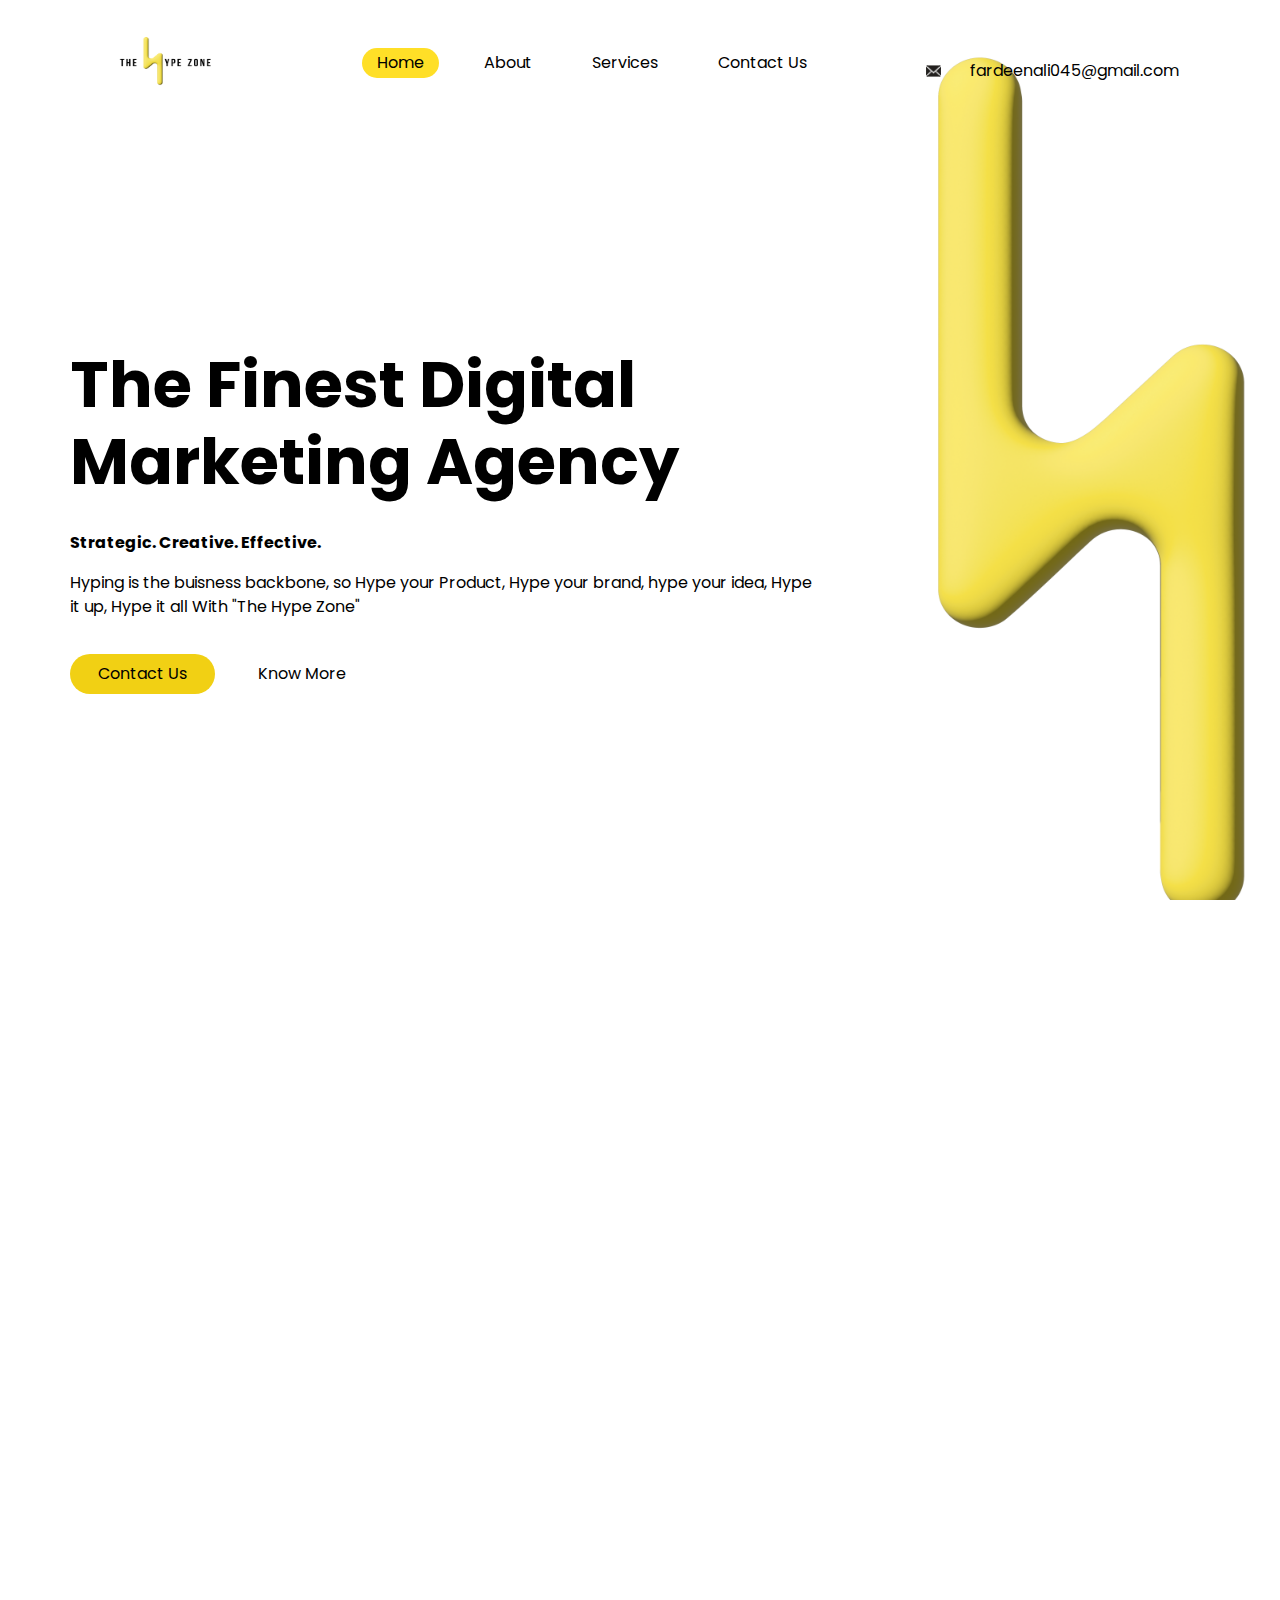
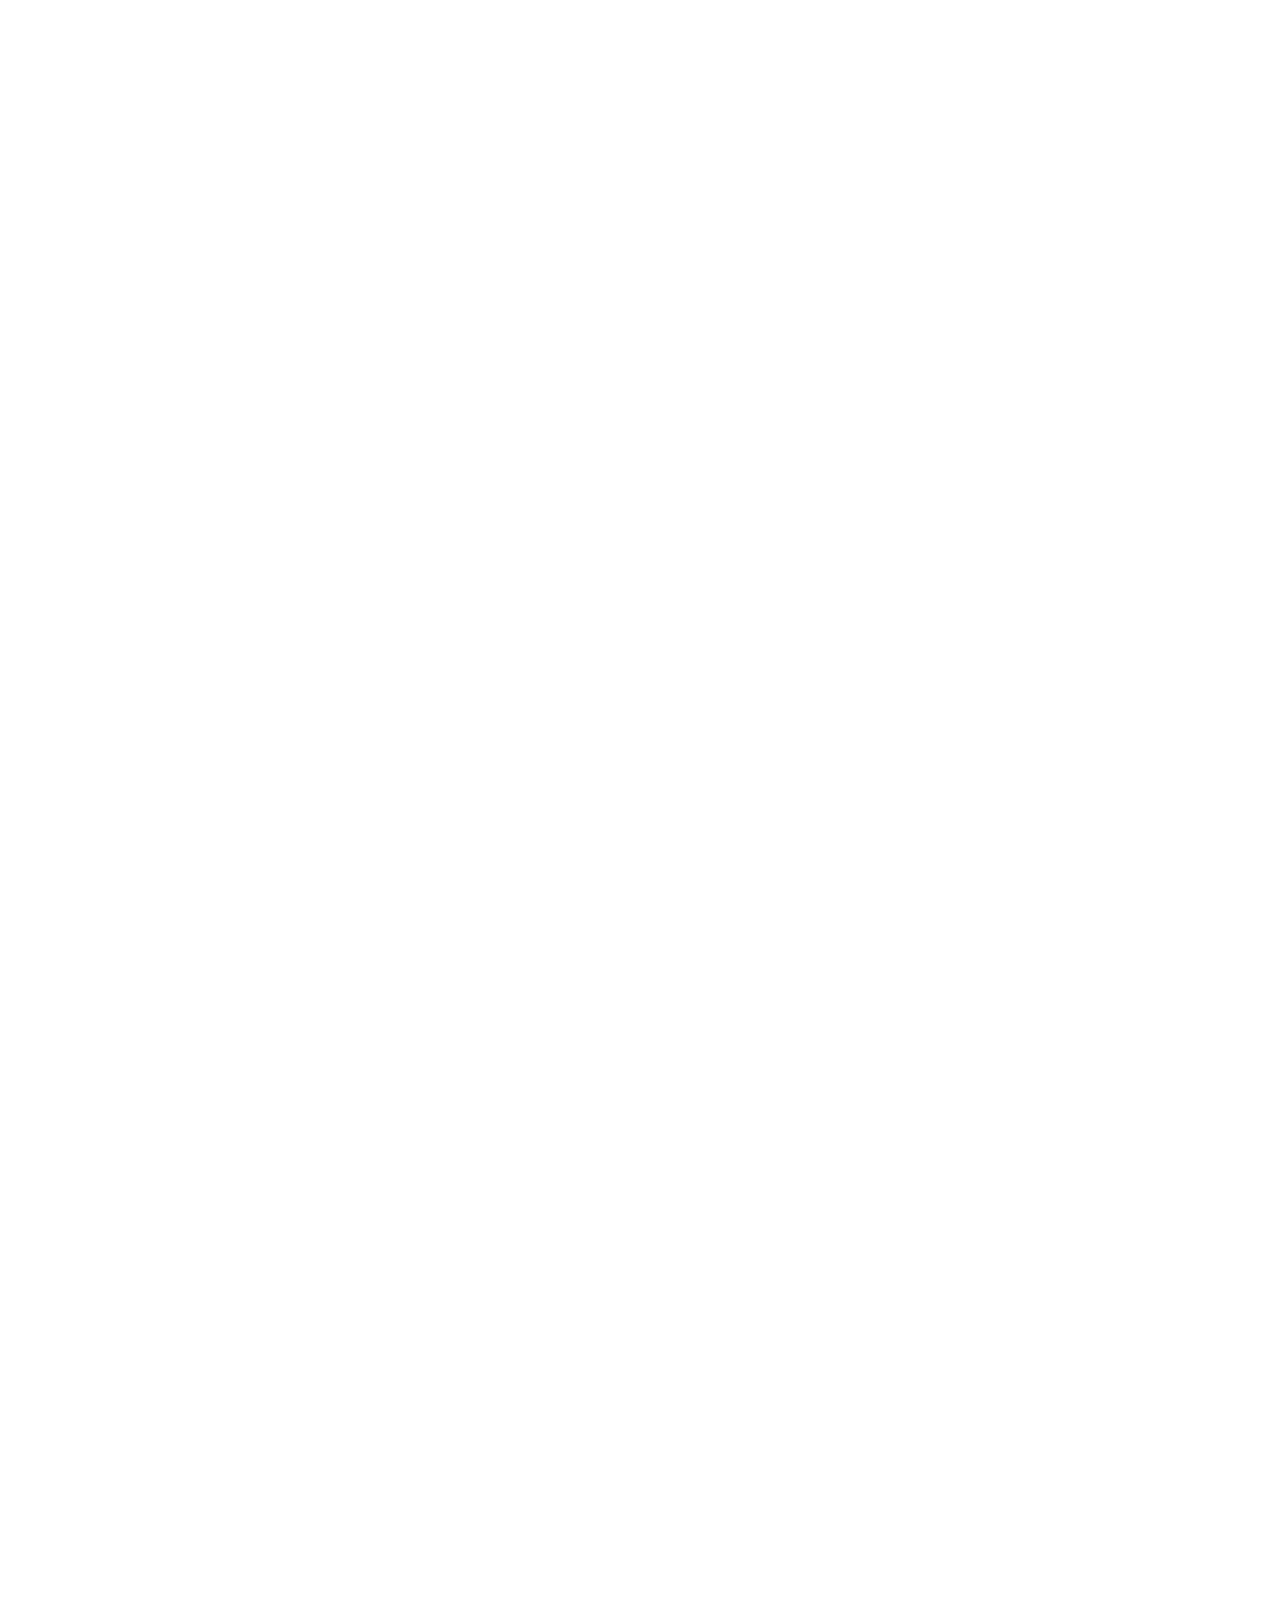
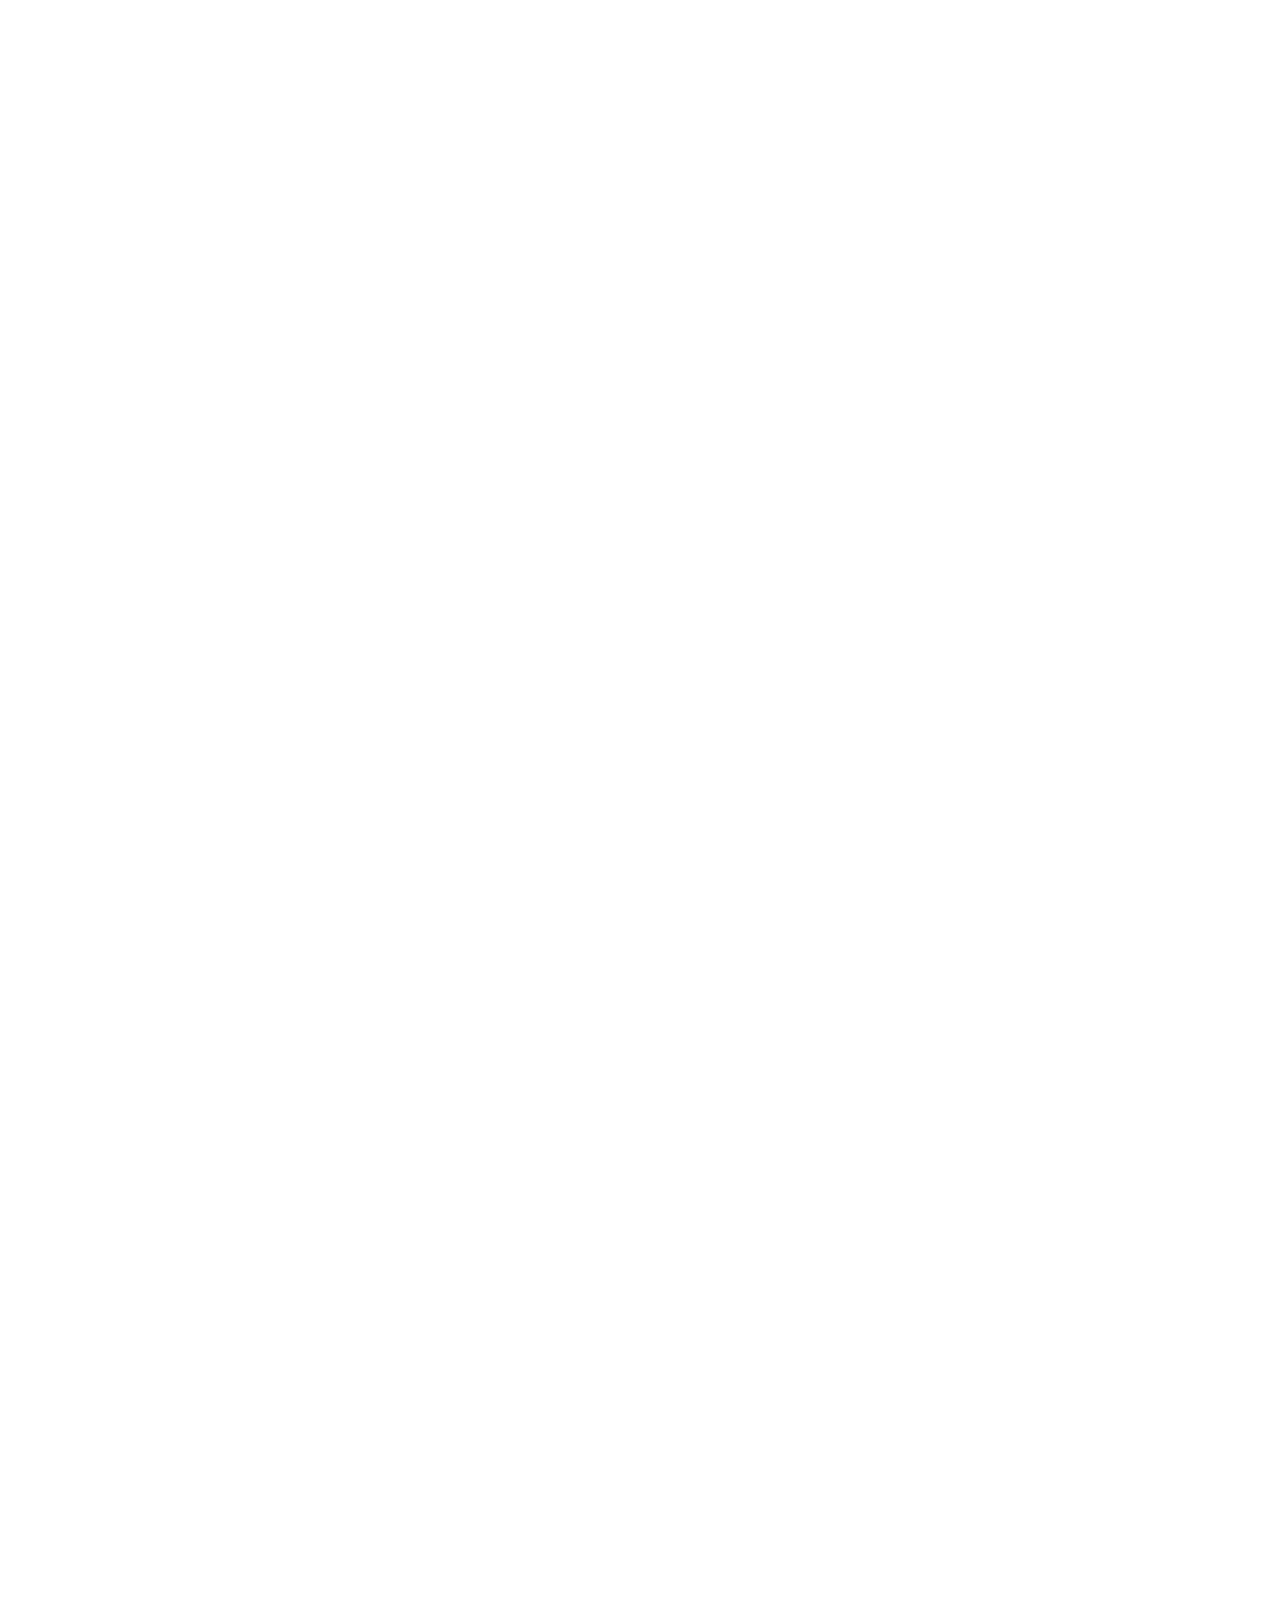
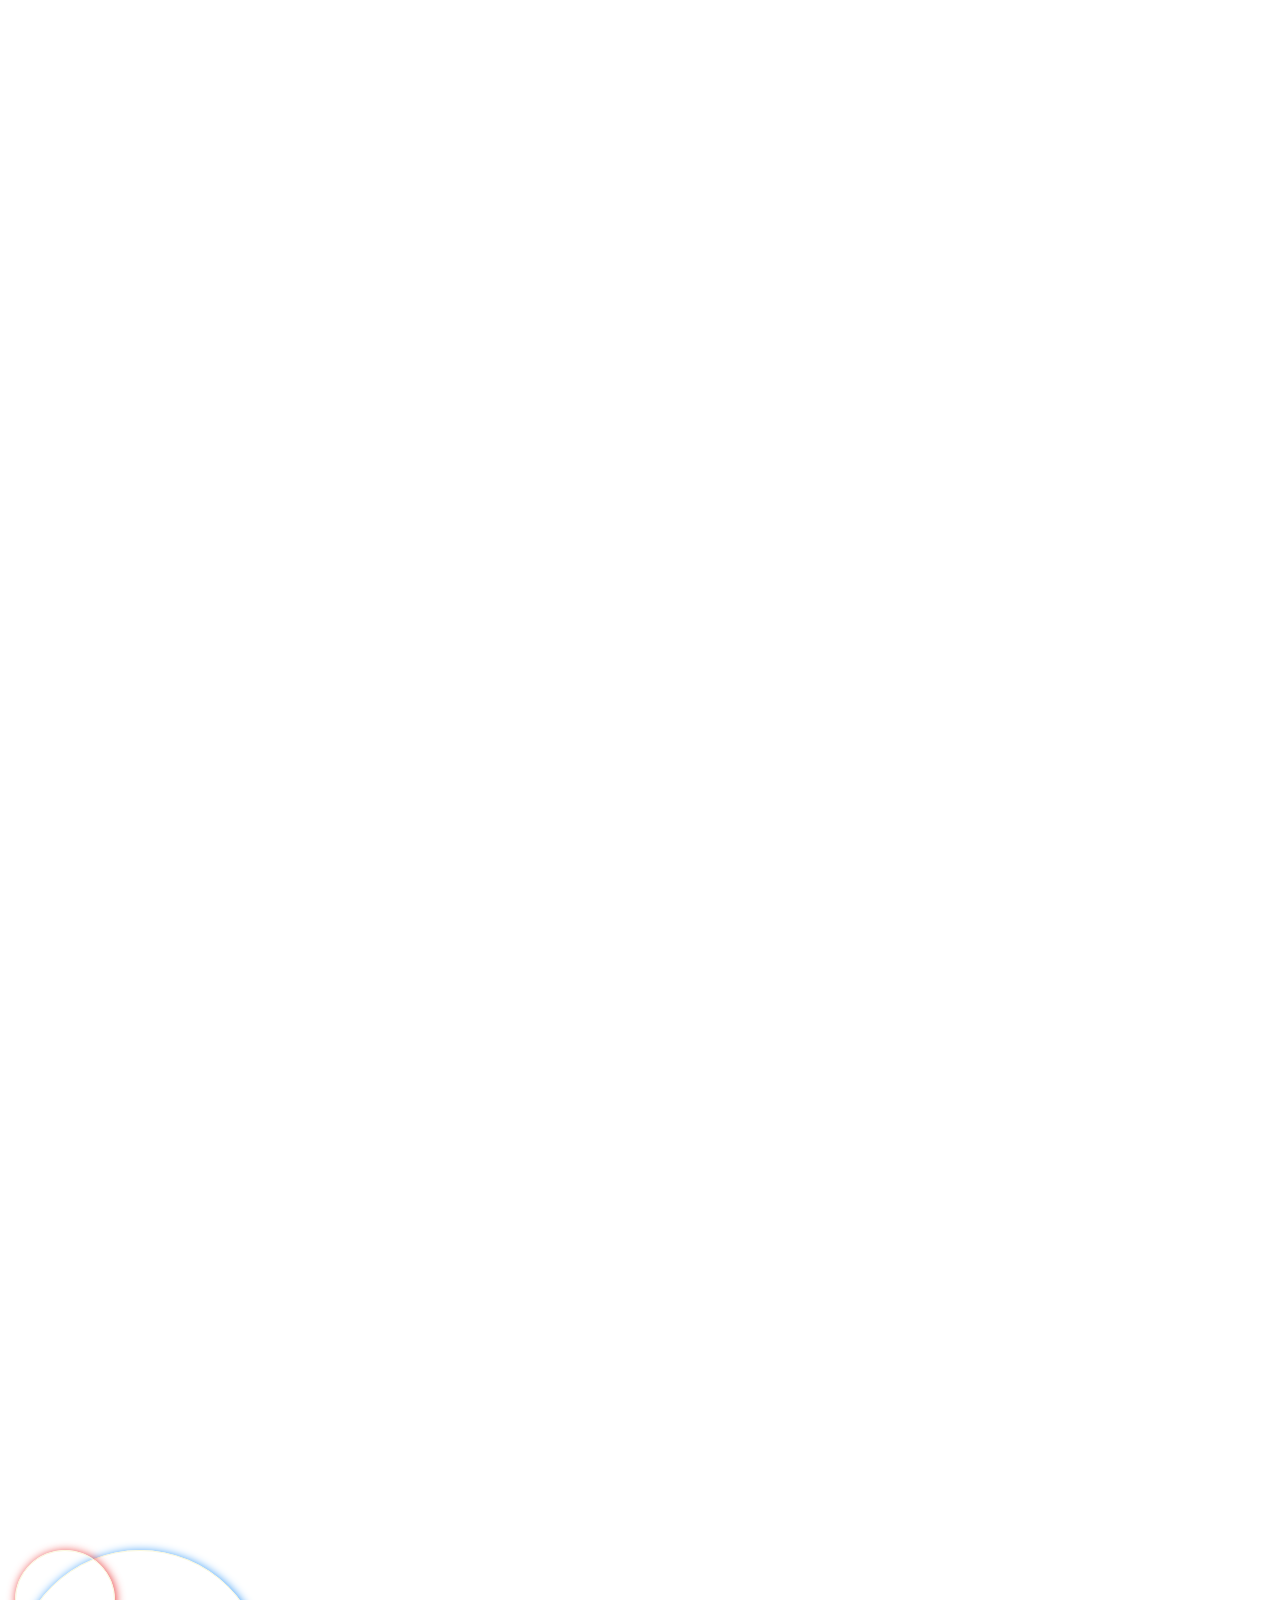
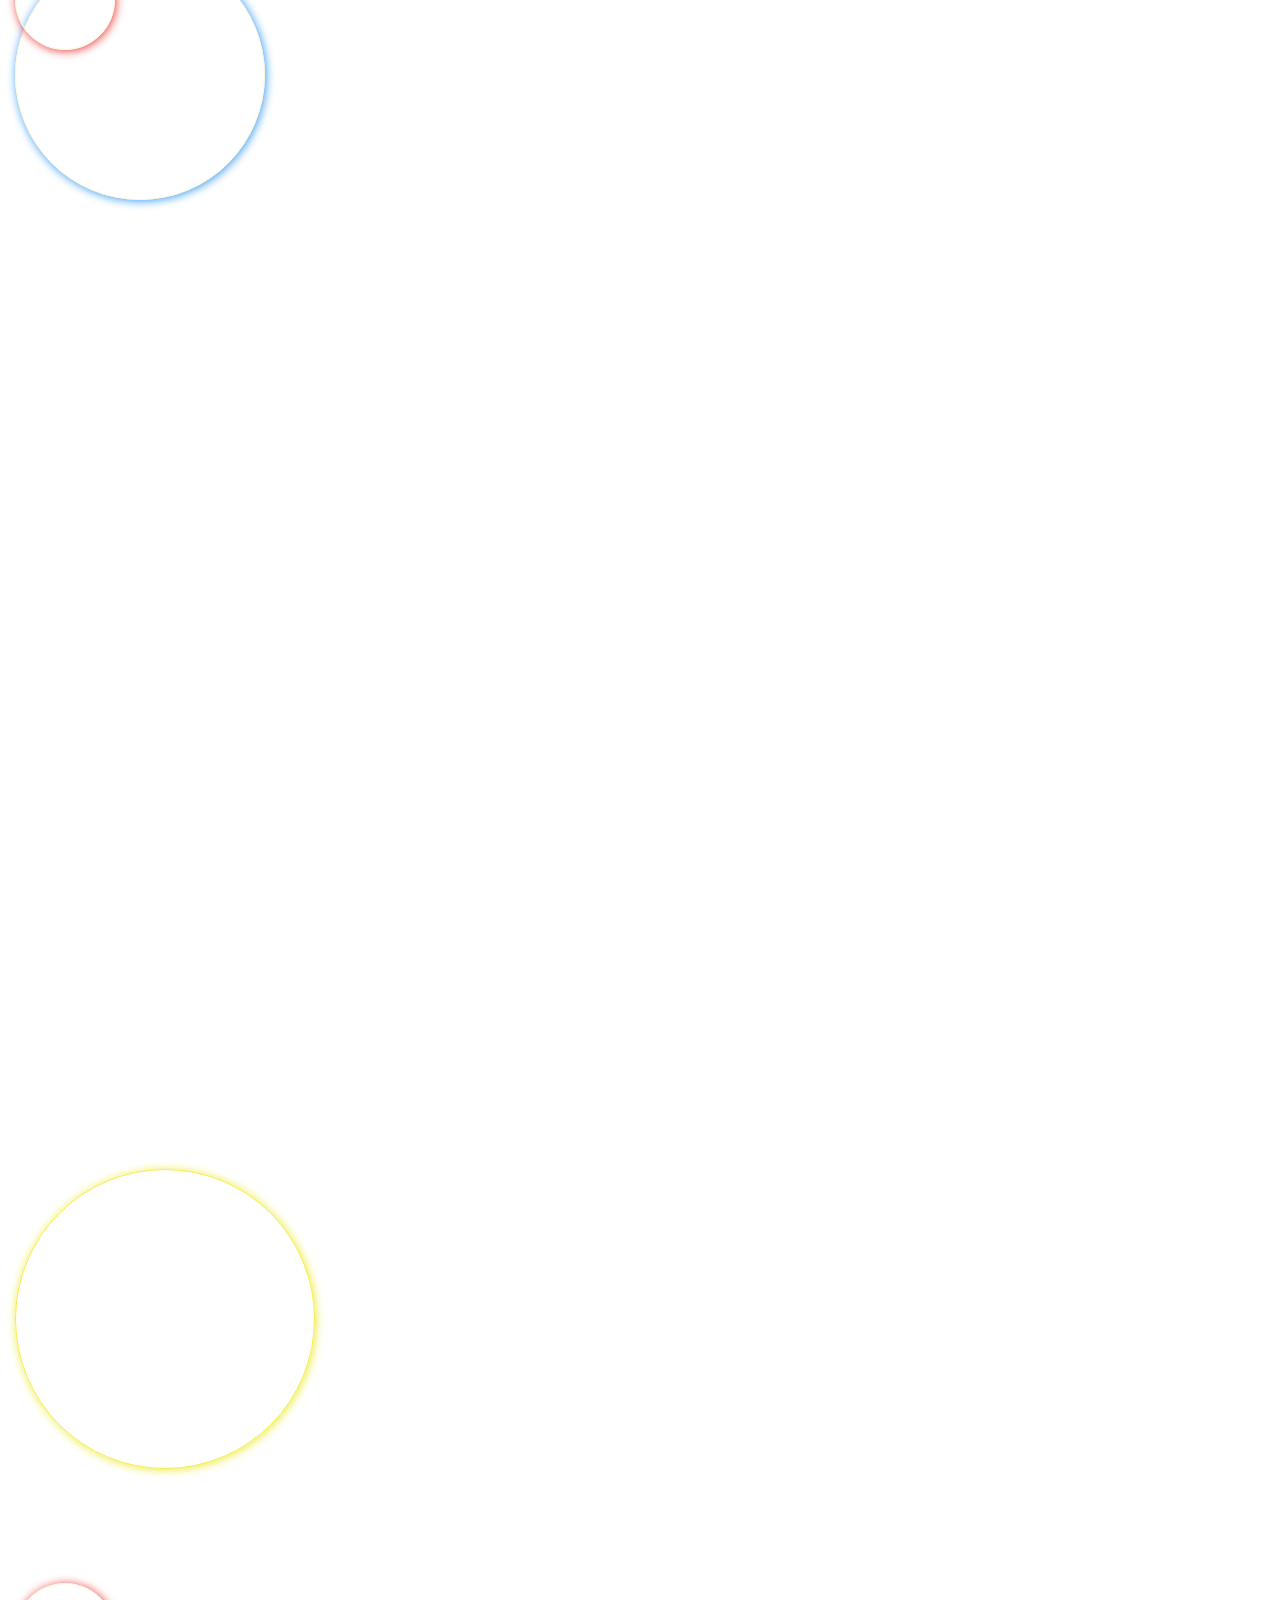
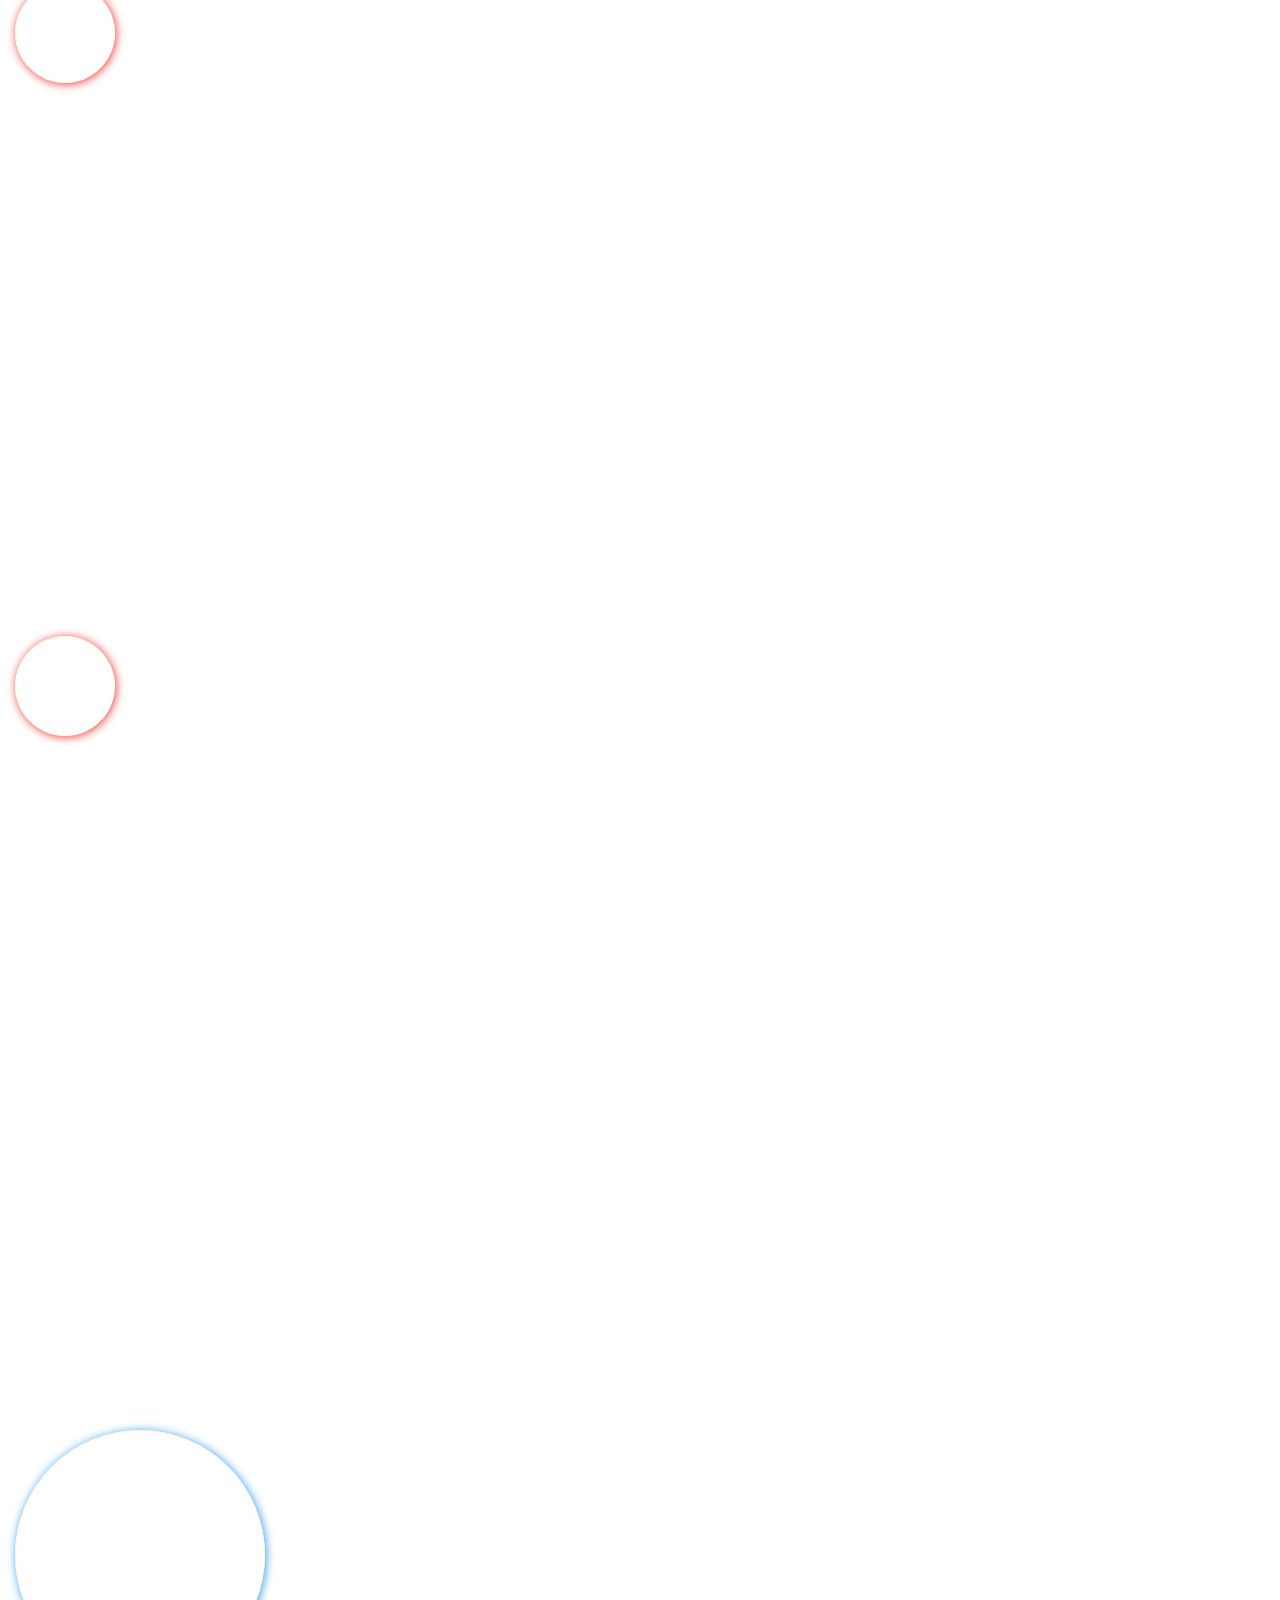
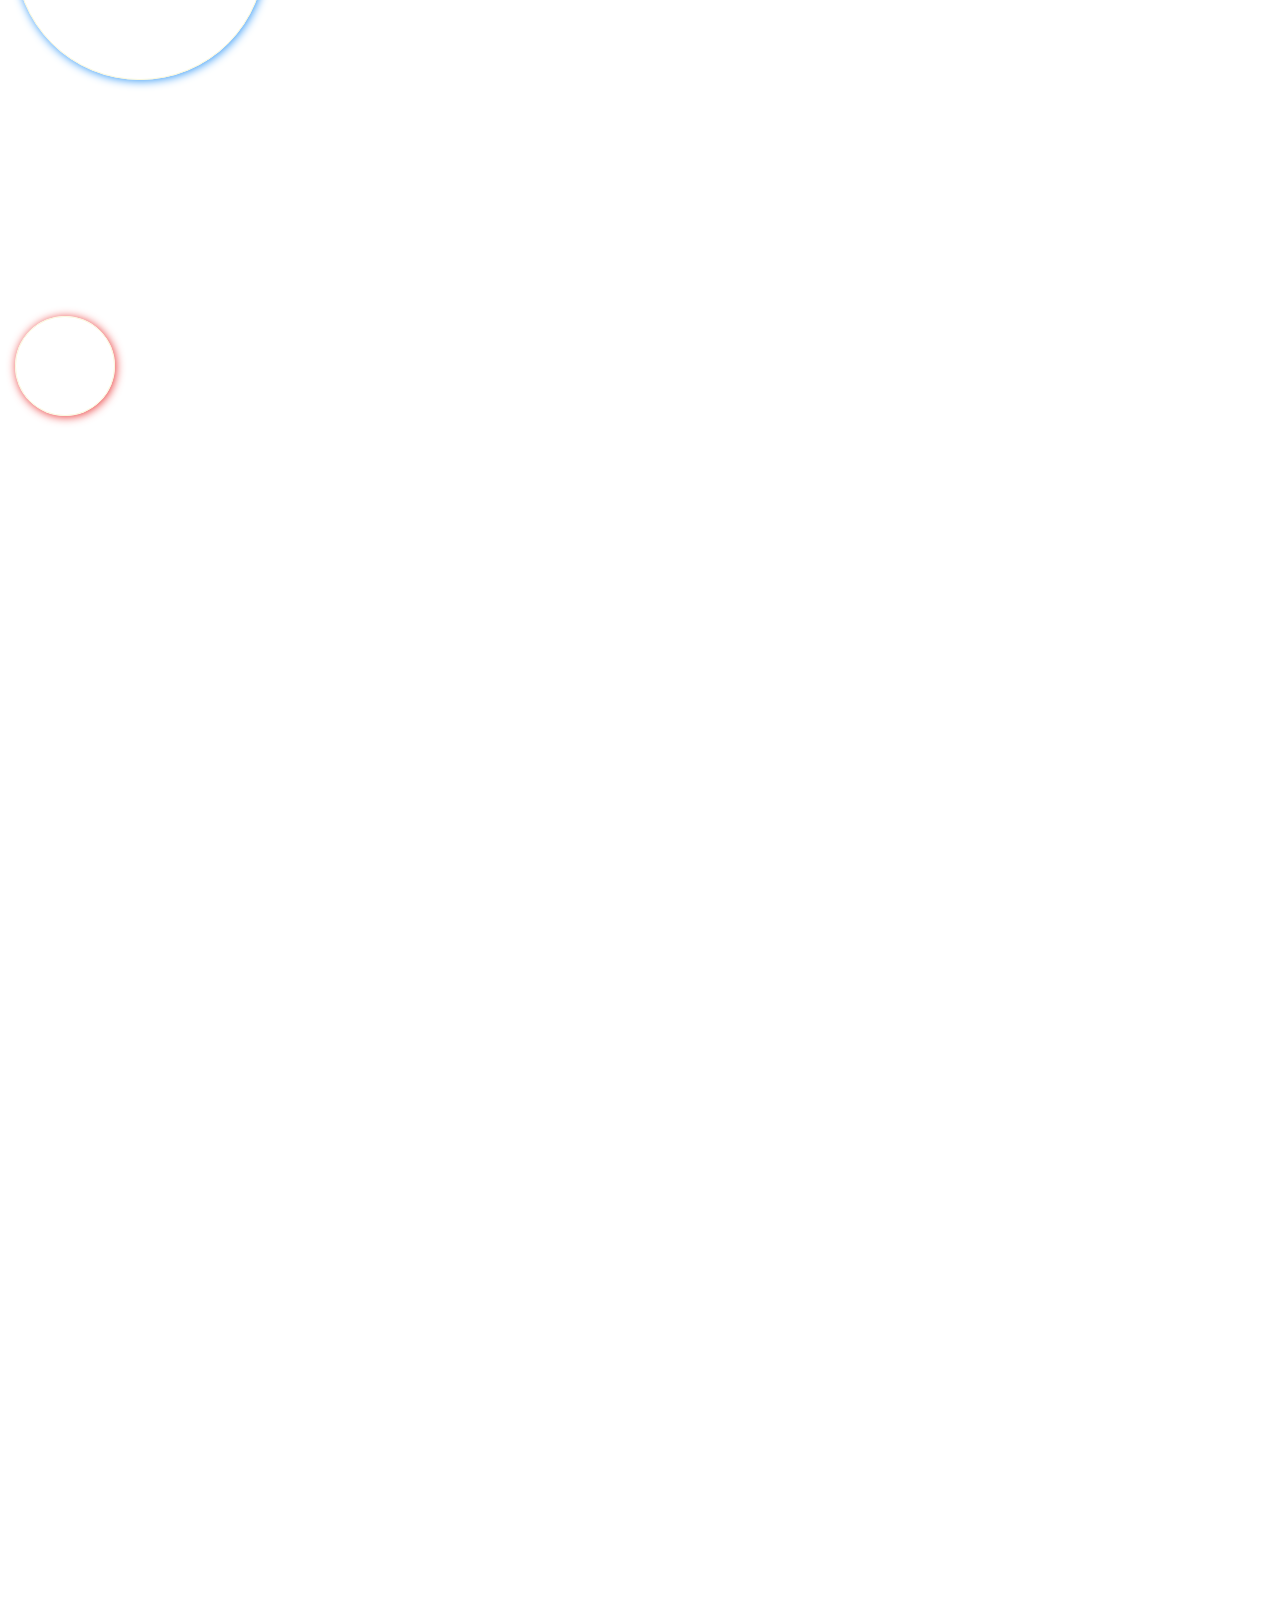
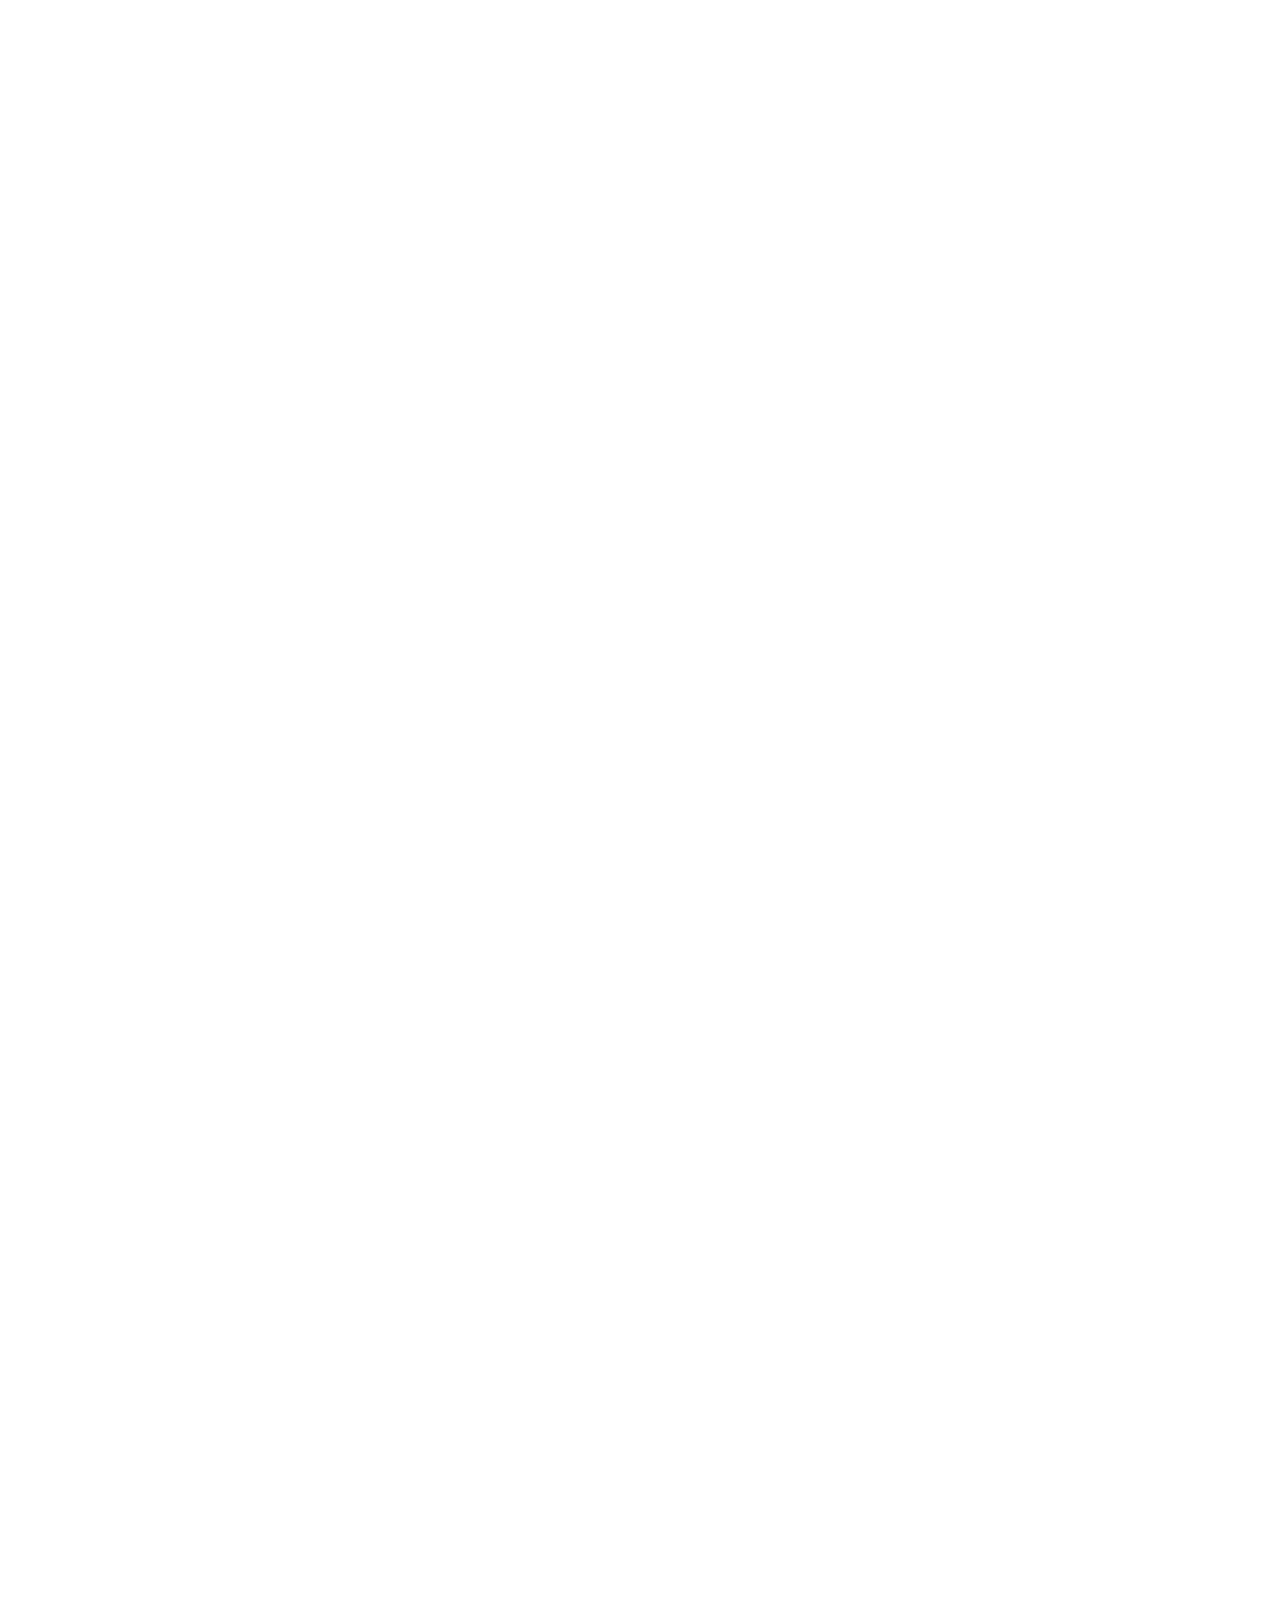
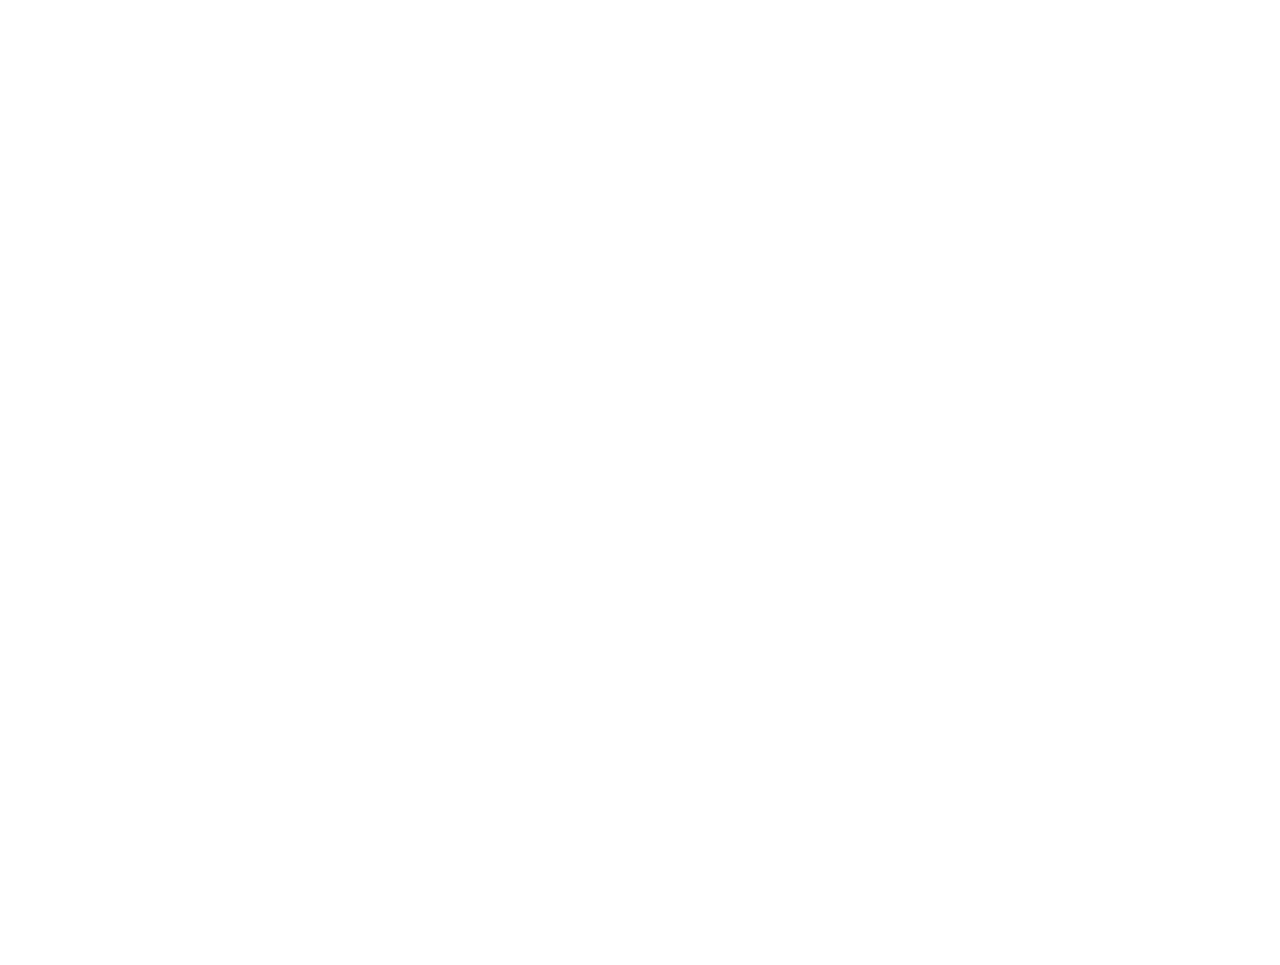
==== commit 124b1803: "v9" ====
--- a/index.html
+++ b/index.html
@@ -85,9 +85,9 @@
     <!-- end header section -->
     <!-- slider section -->
     <section class="slider_section">
-      <div id="carouselExampleIndicators" class="carousel slide" data-ride="carousel">
+      <div id="carouselExampleIndicators" class="carousel slide" >
         <div class="carousel-inner">
-          <div class="carousel-item active">
+          <div class="">
             <div class="container">
               <div class="row">
                 <div class="col-md-8">
@@ -105,7 +105,7 @@
                       <a href="#contact" class="btn-1" >
                         Contact Us
                       </a>
-                      <a href="#services" class="btn-2">
+                      <a href="#service" class="btn-2">
                         Know More
                       </a>
                     </div>
@@ -141,15 +141,15 @@
         </div>
         <div class="col-md-6">
           <div class="detail-box">
-            <div class="heading_container">
+            <div >
               <h2>
                 About Us
               </h2>
             </div>
             <p>
-              The comprehensive influencer marketing service that creates splendid outcomes and reach for Your Campaigns
+              The comprehensive influencer marketing service that creates splendid outcomes and reach for Your Campaigns.
             </p>
-            <a href="#self">
+            <a href="#services">
               Read More
             </a>
           </div>
@@ -751,7 +751,7 @@
                   Message Us
                 </h4>
                 <form action="https://formsubmit.co/abdulhannan0307@gmail.com" method="POST">
-                  <input type="text" placeholder="Write a message">
+                  <input type="text" placeholder="Write a message" name="Name">
                   <button>
                     Send
                   </button>
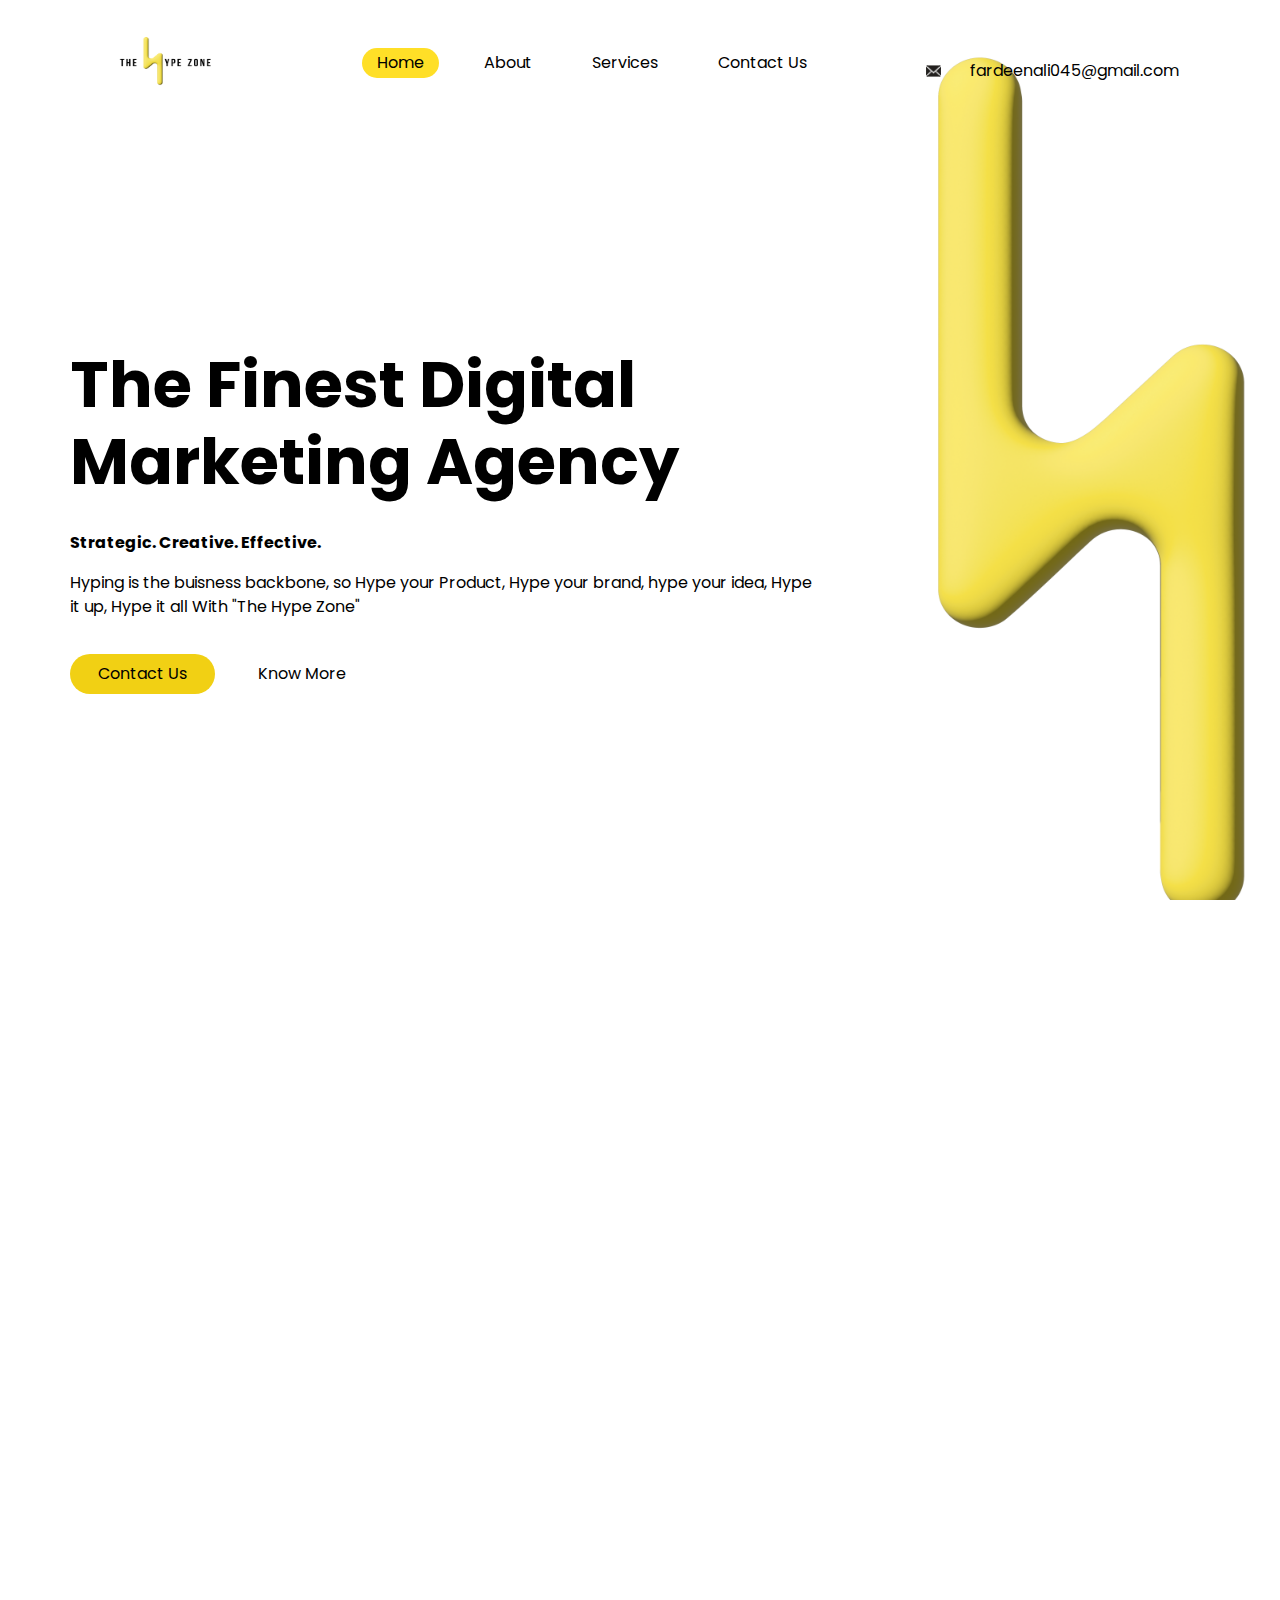
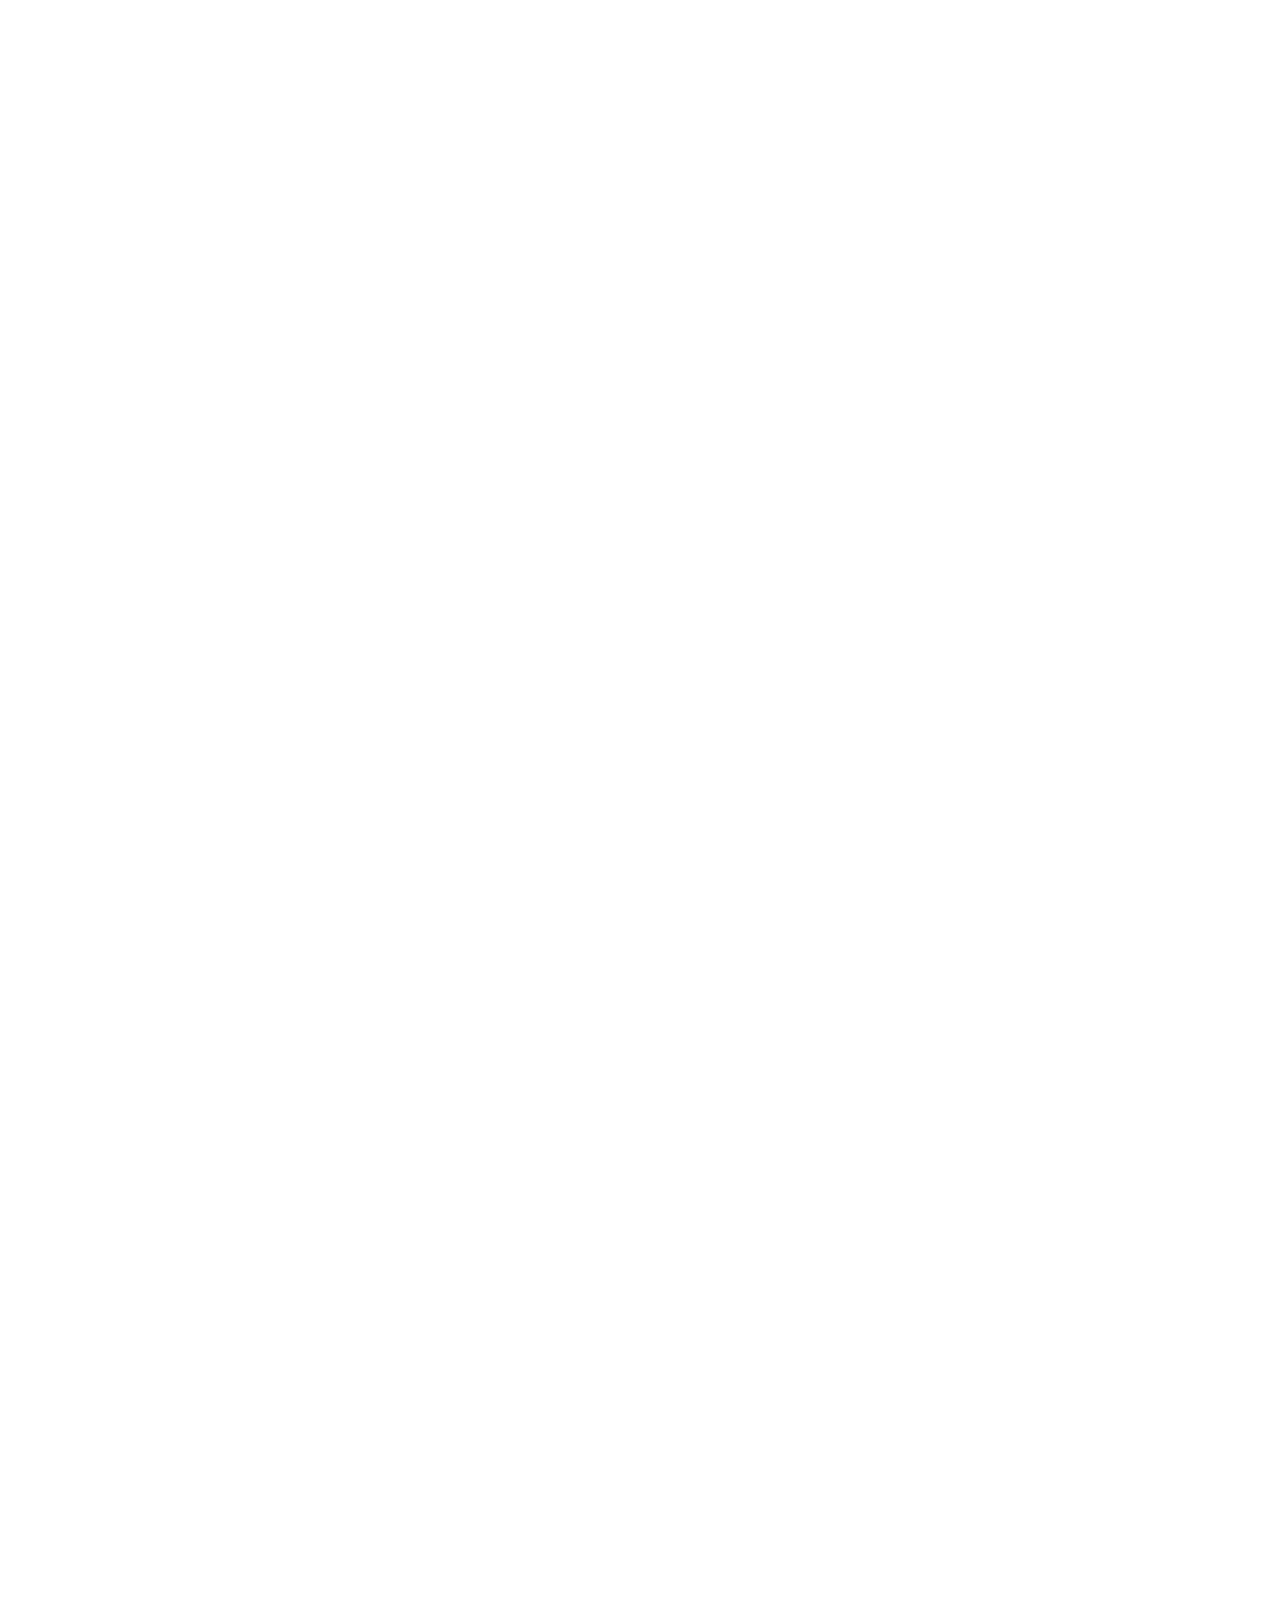
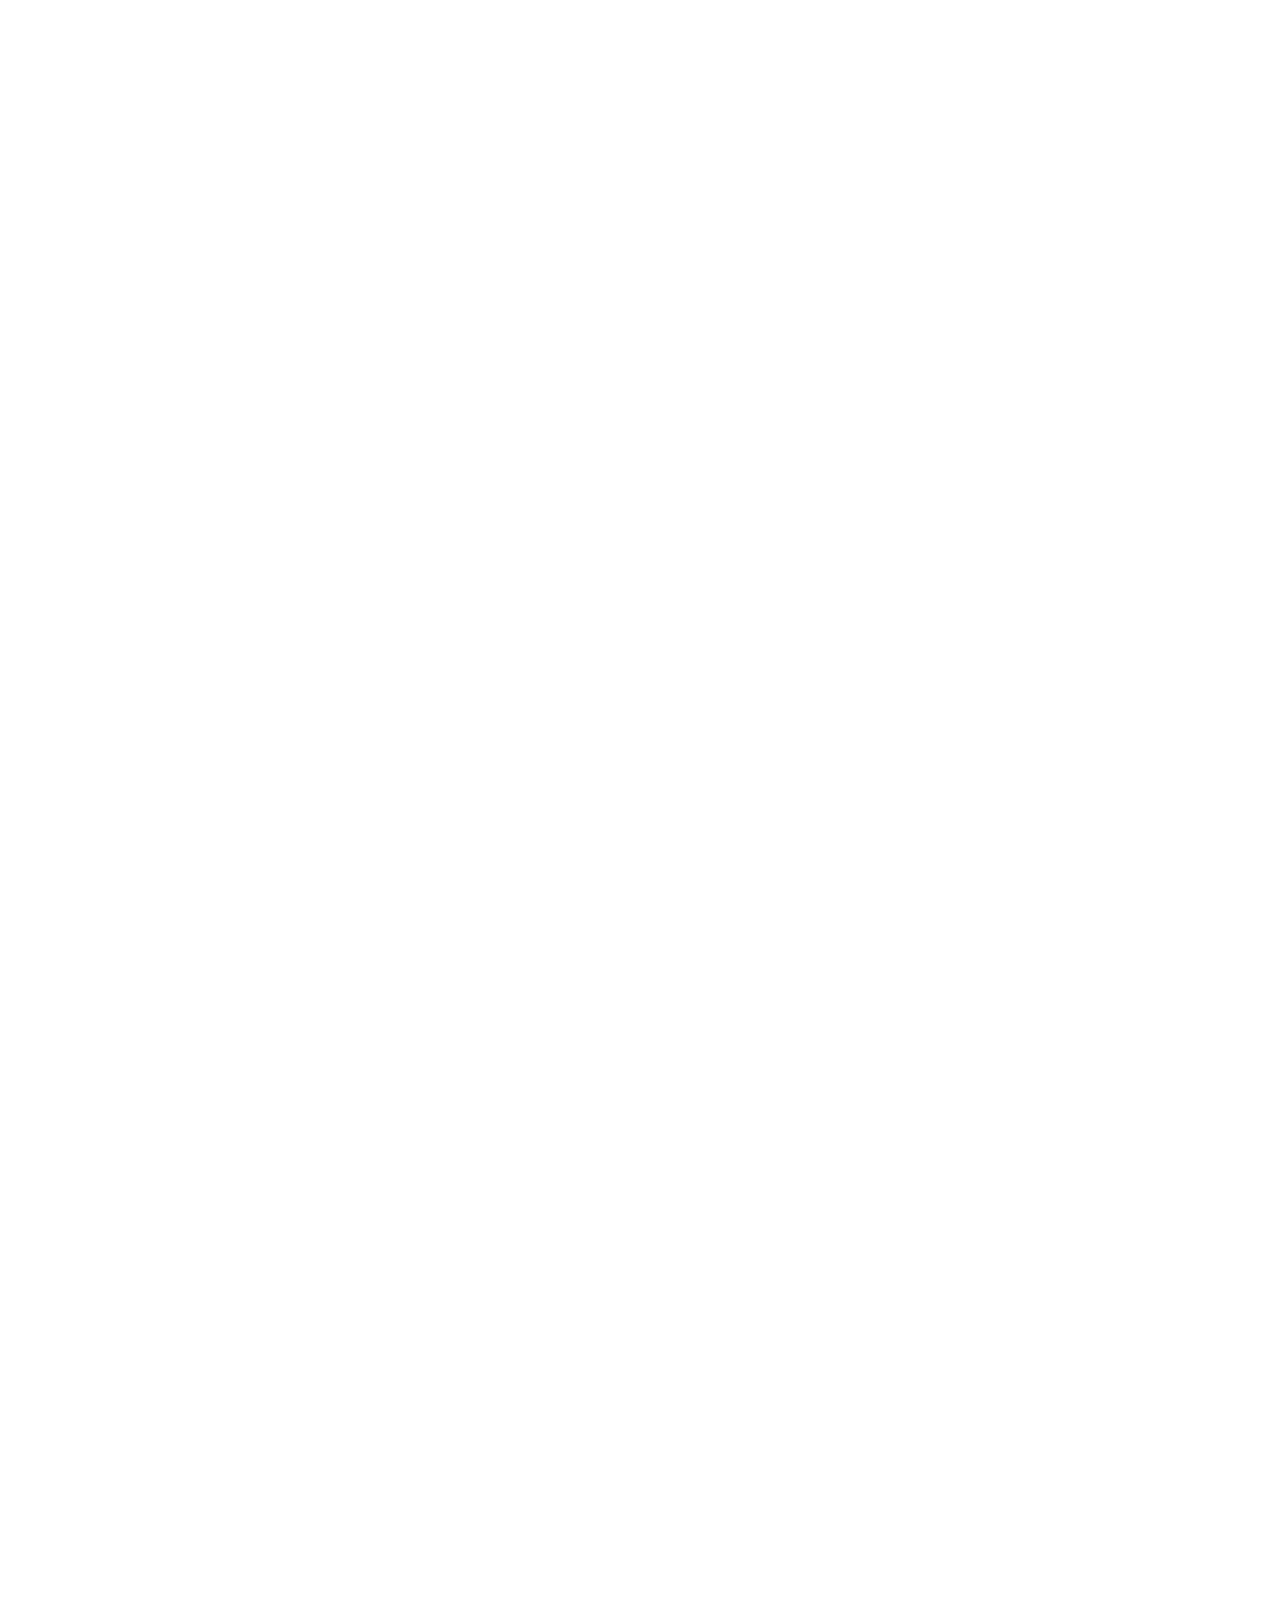
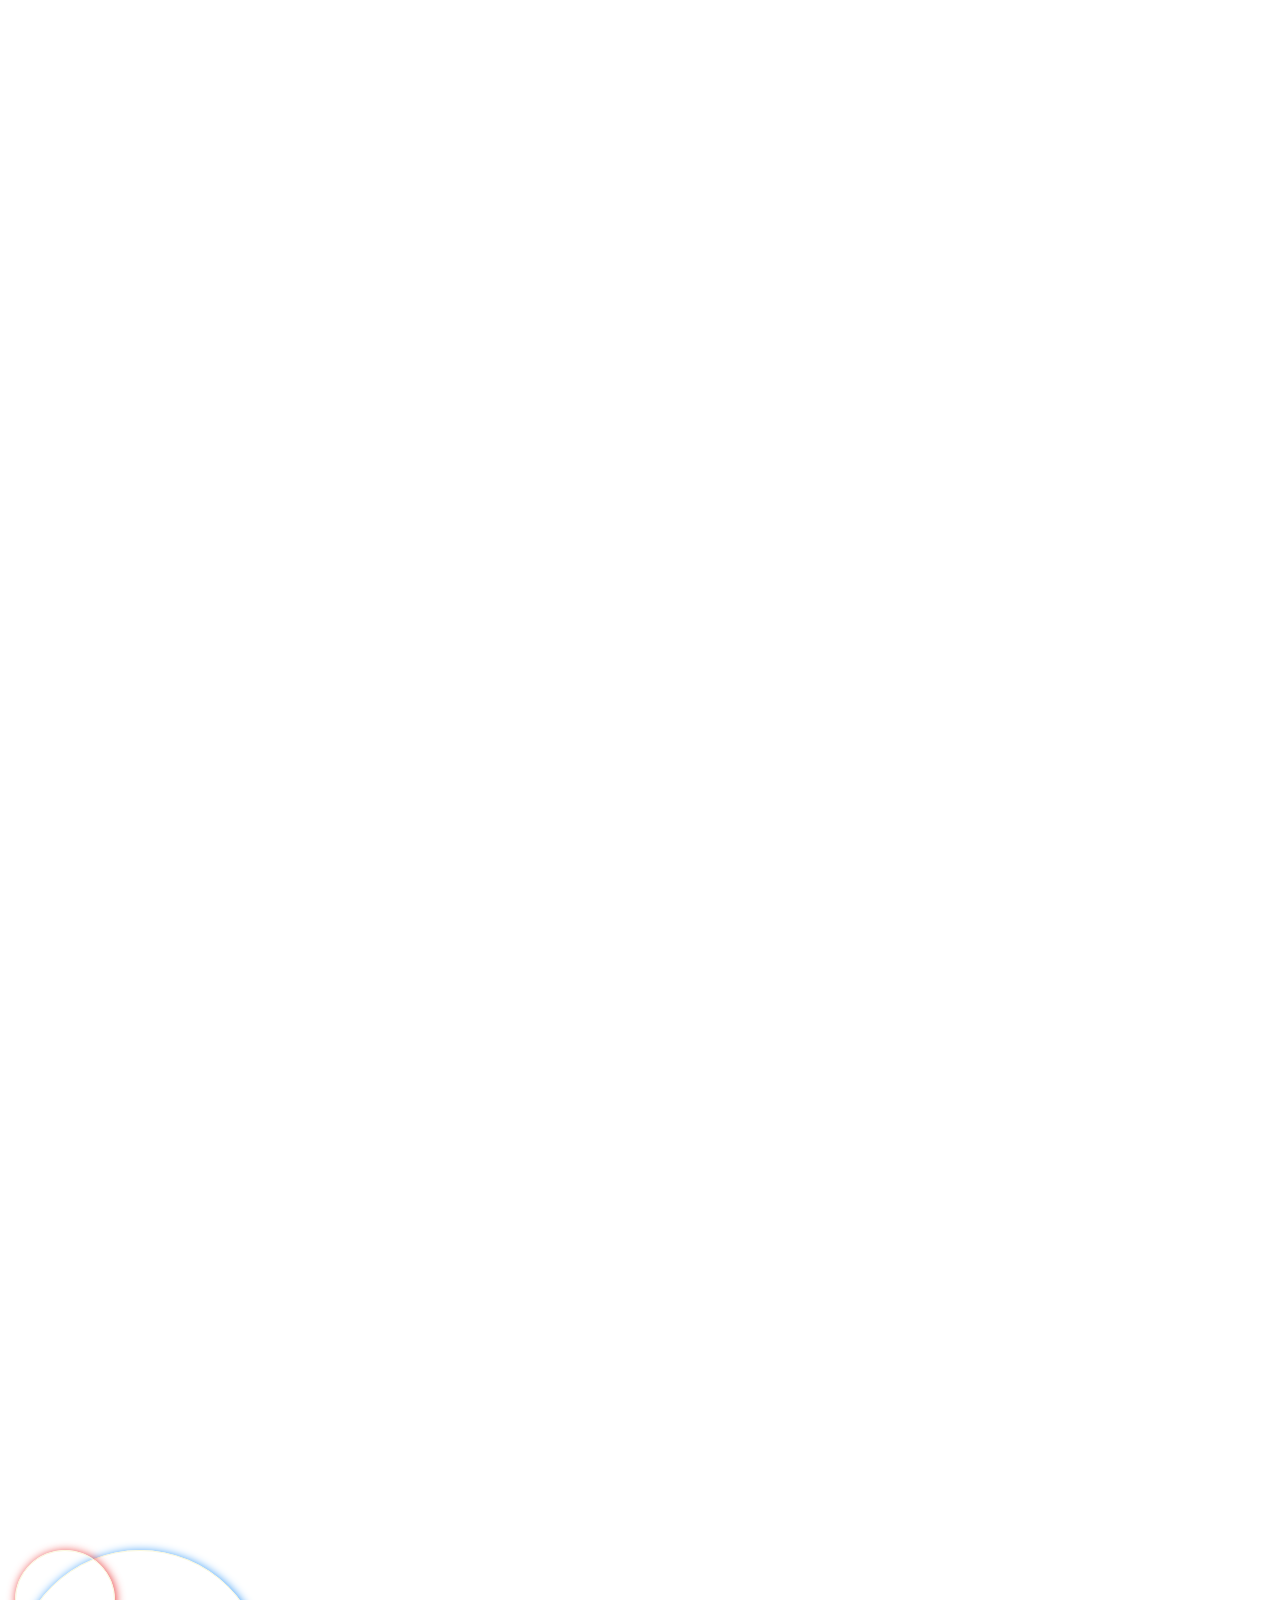
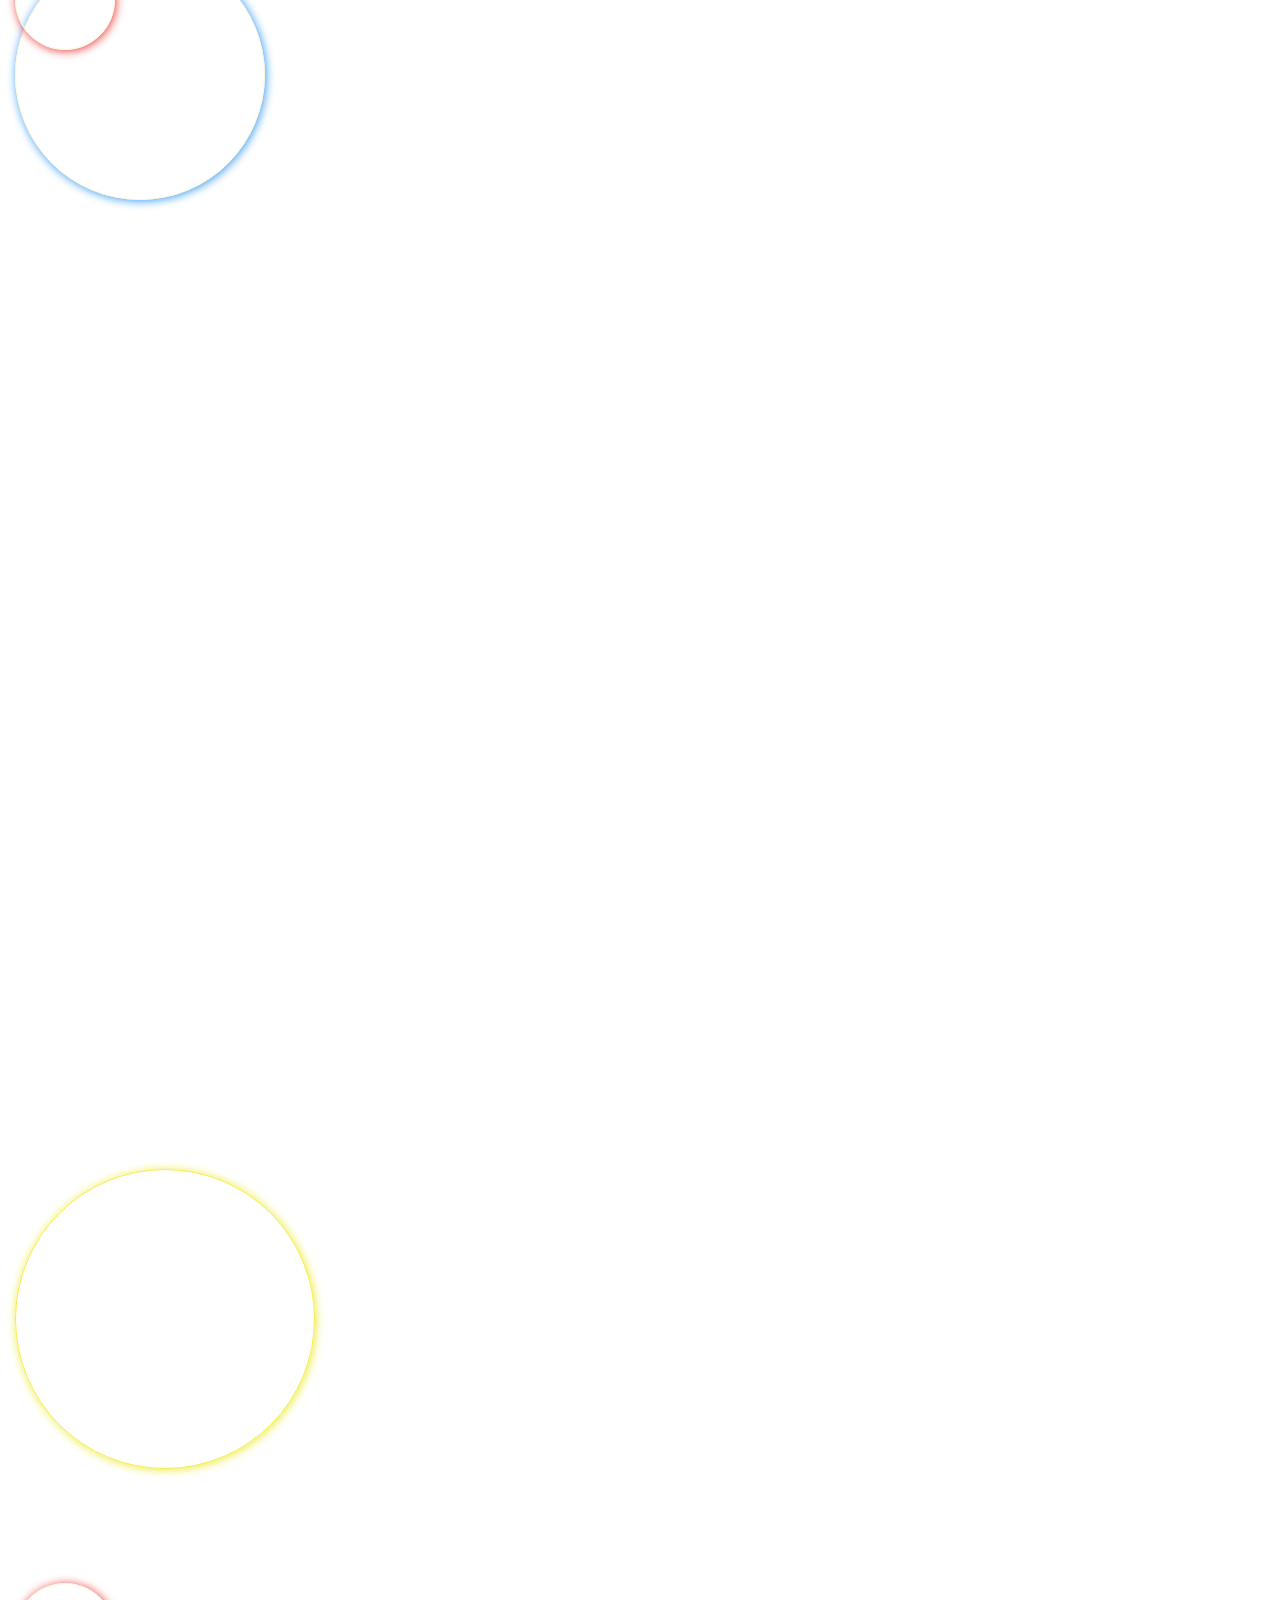
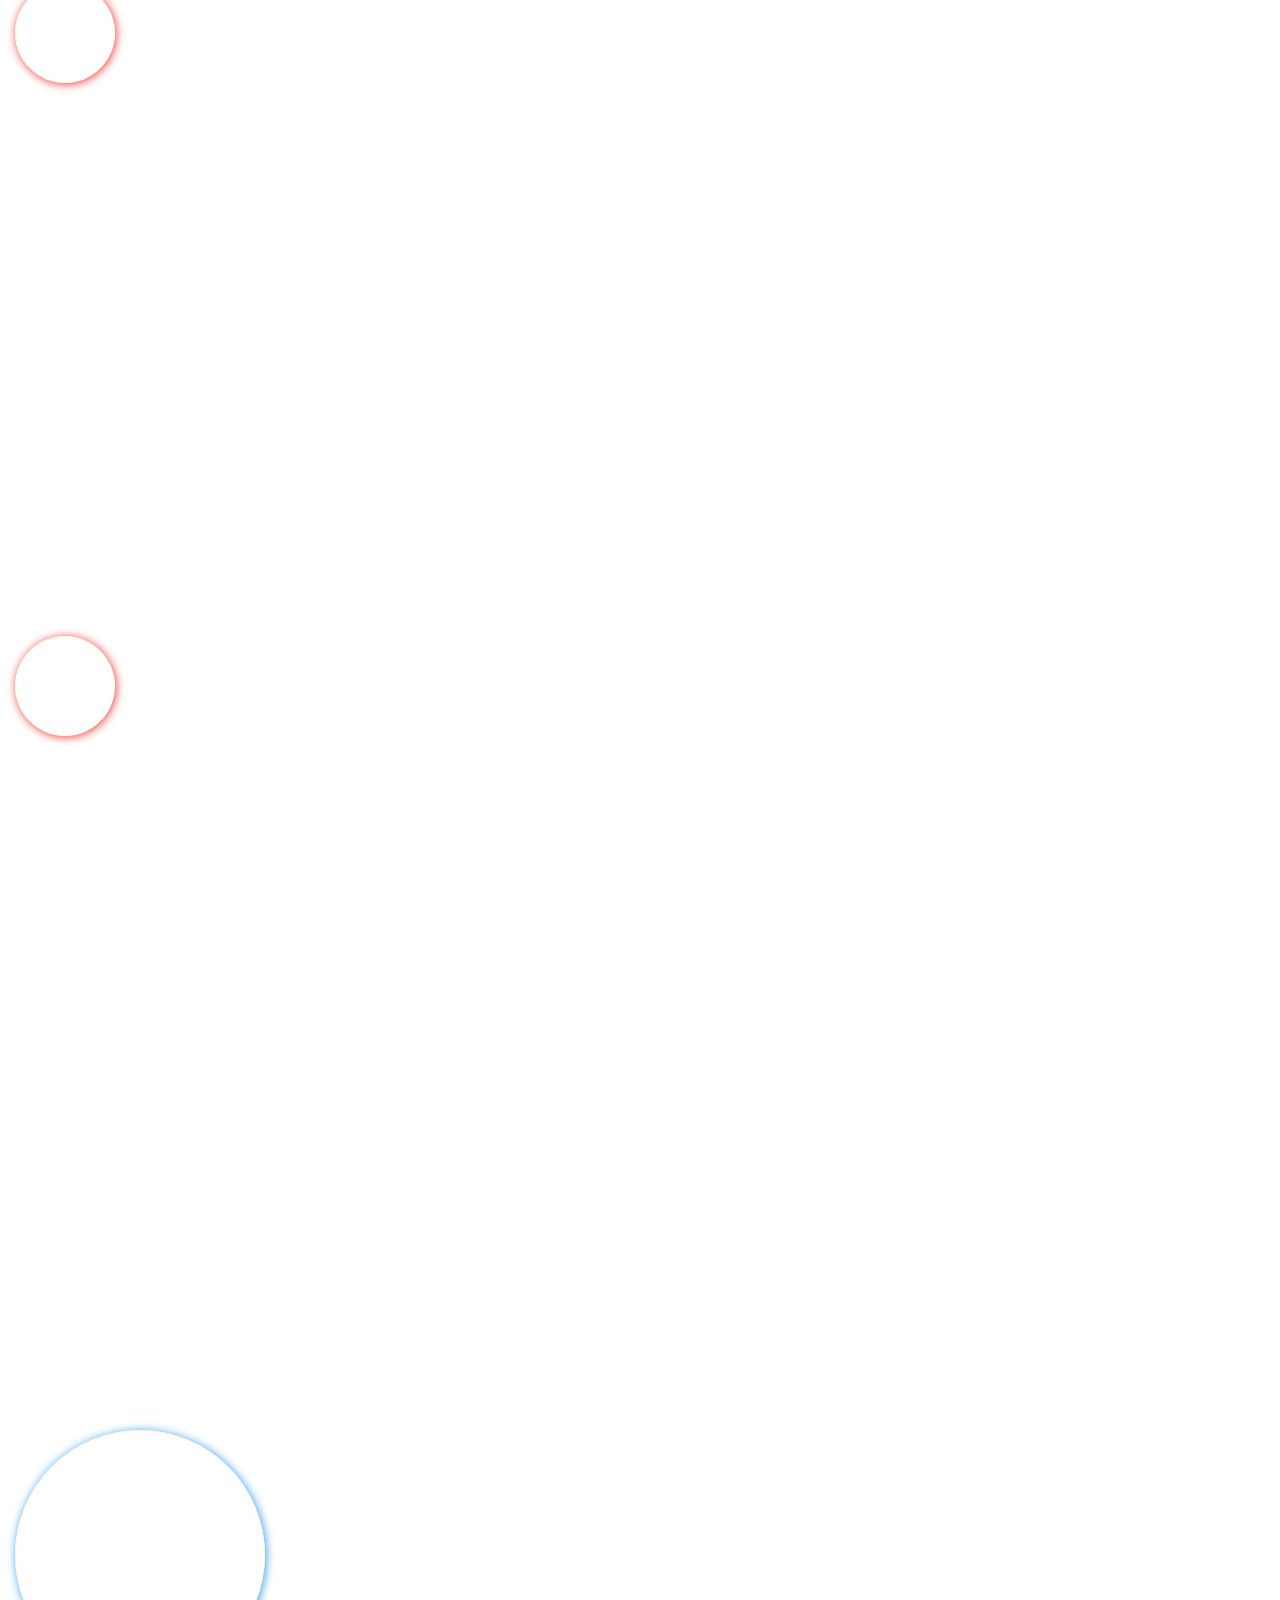
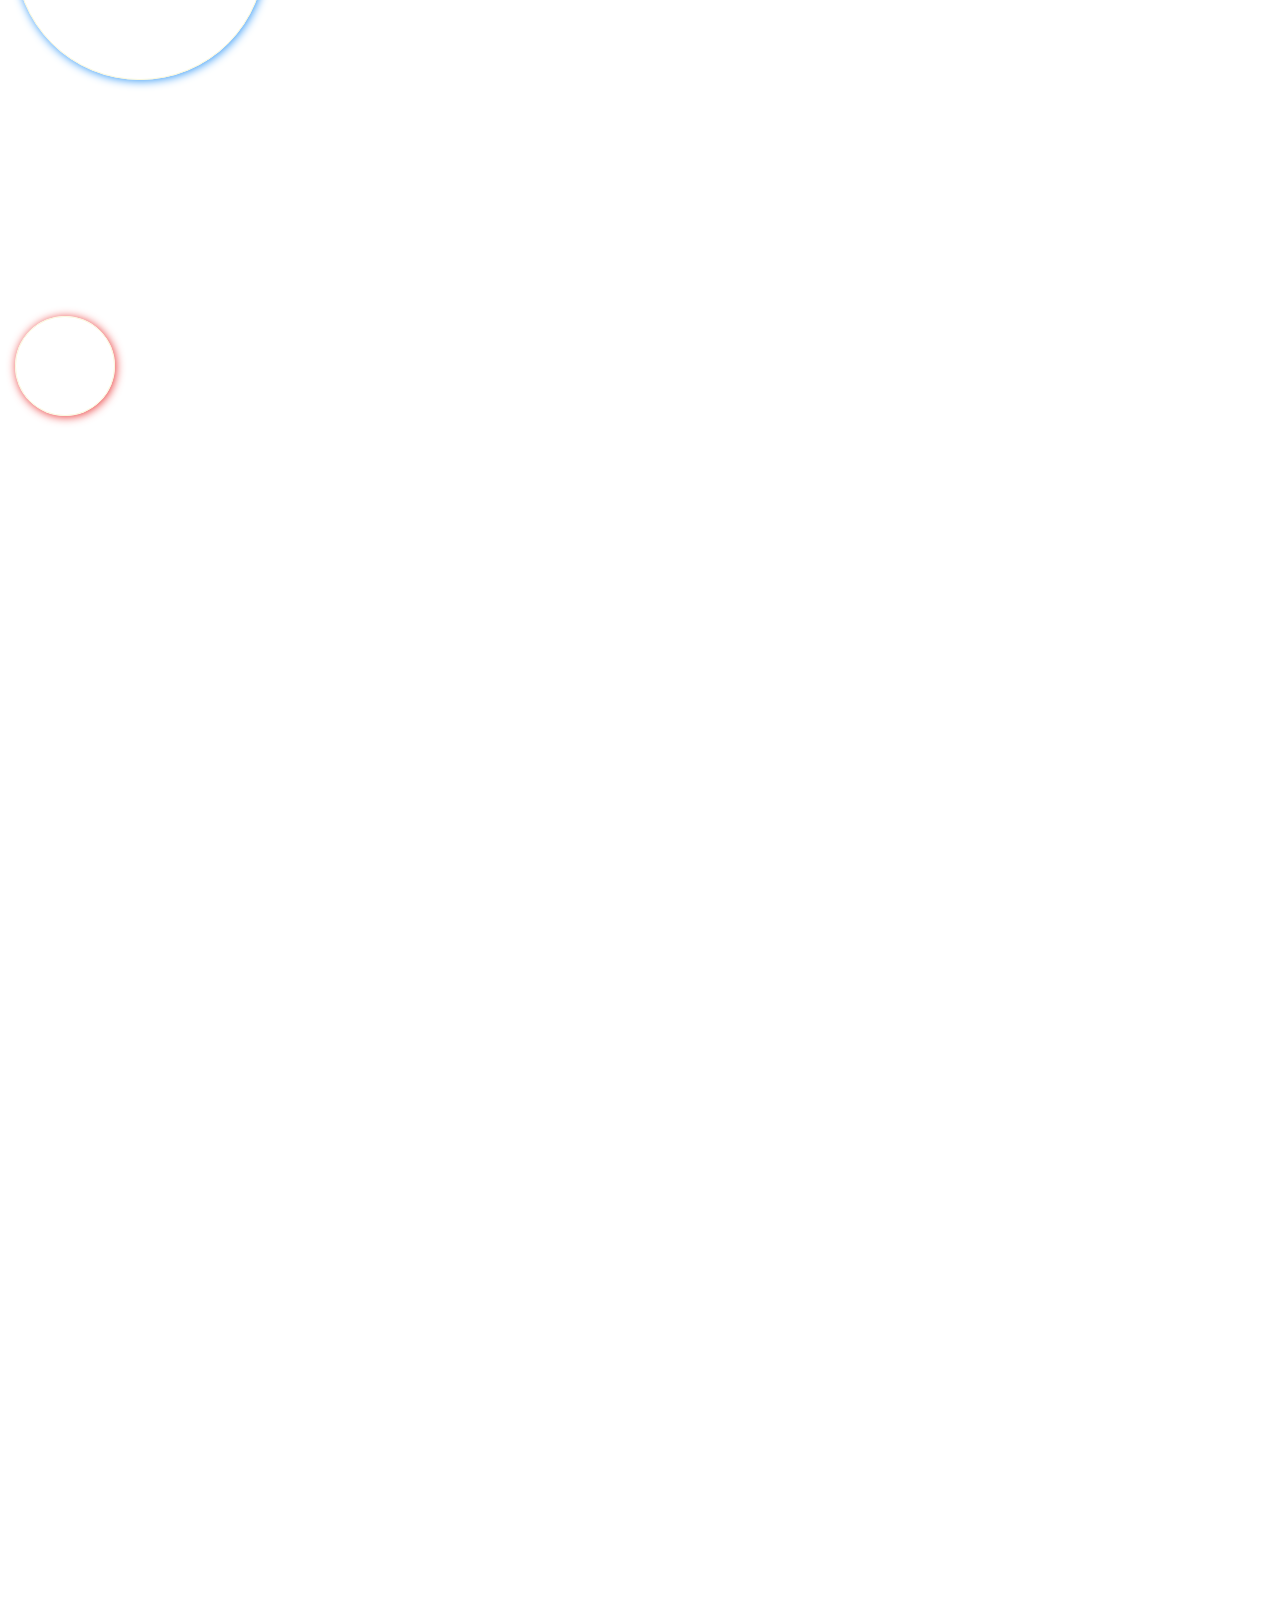
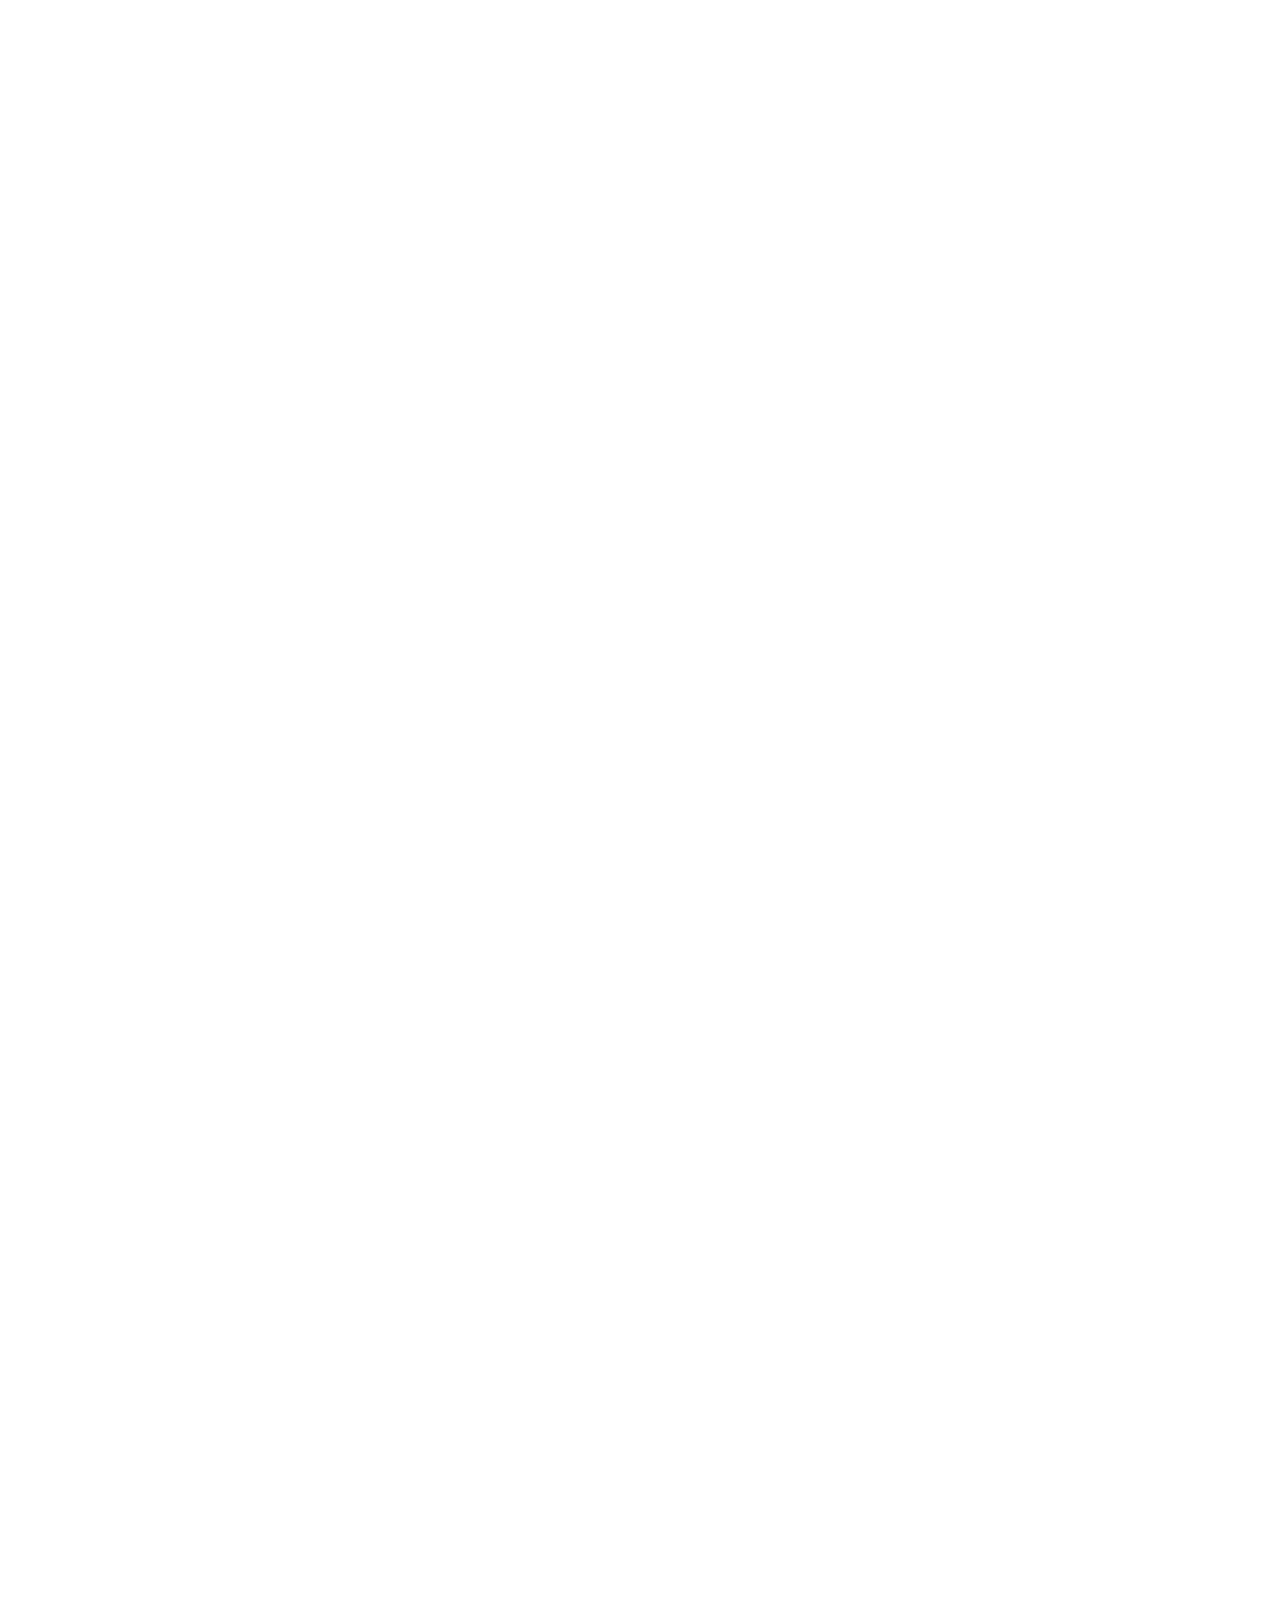
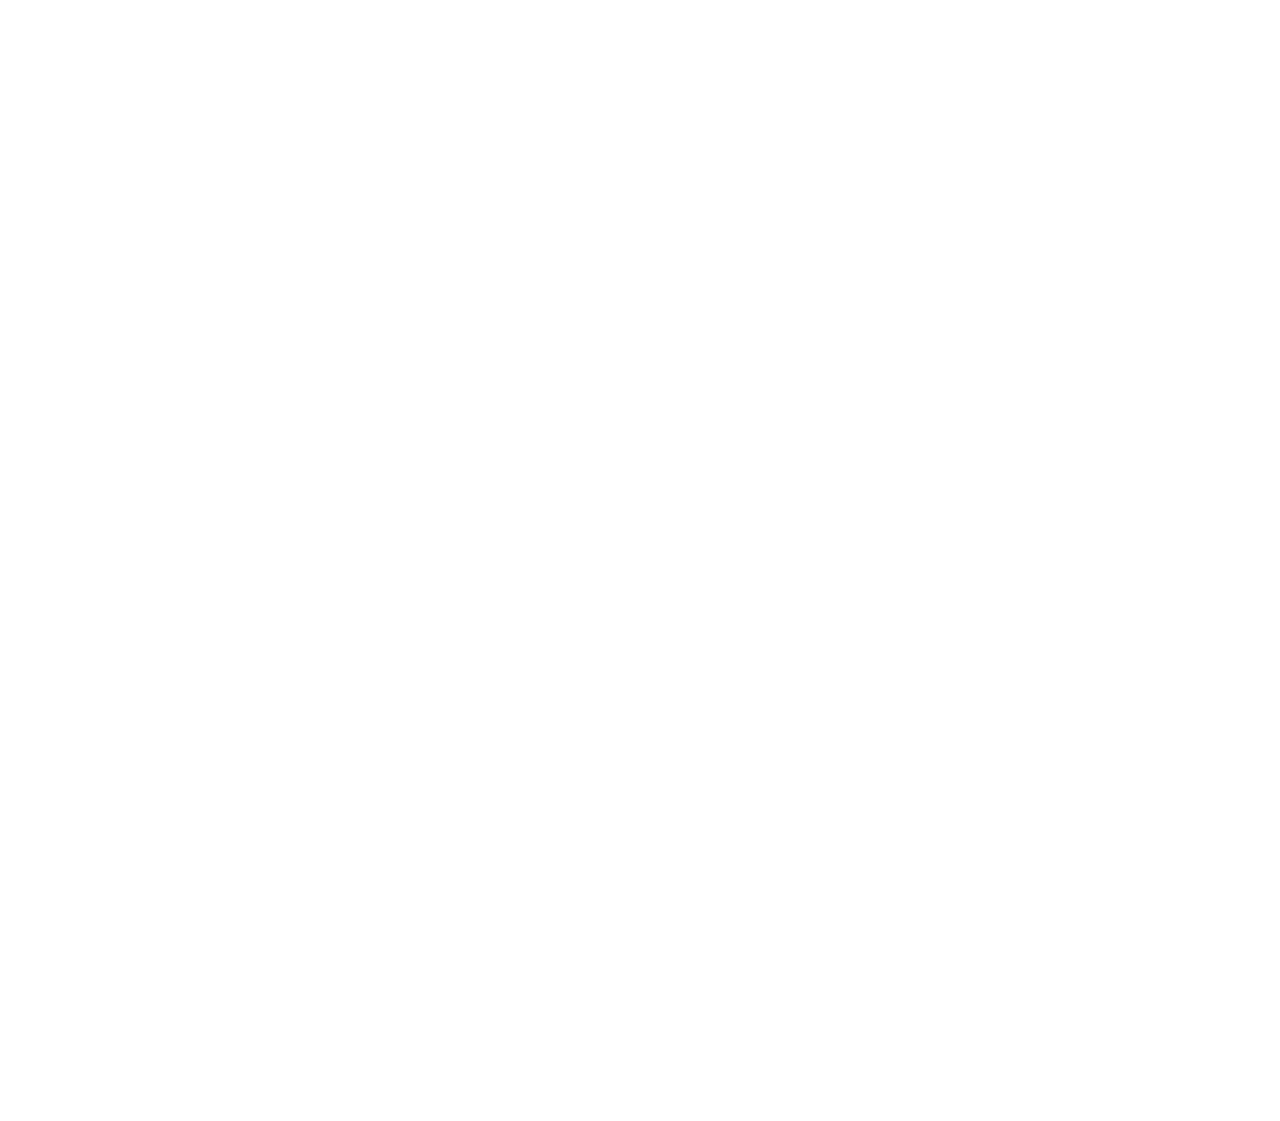
==== commit 62e7aaa3: "v10" ====
--- a/index.html
+++ b/index.html
@@ -651,19 +651,19 @@
                 <form action="https://formsubmit.co/abdulhannan0307@gmail.com" method="POST">
                   <div class="form-group">
                     <!-- <label class="form-control-label">Your Name</label> -->
-                    <input type="text" class="form-control"  placeholder="Your Name">
+                    <input type="text" class="form-control"  placeholder="Your Name" name="Name">
                   </div>
                   <div class="form-group">
                     <!-- <label class="form-control-label">Company Email</label> -->
-                    <input type="email" class="form-control" placeholder="Your Email" >
+                    <input type="email" class="form-control" placeholder="Your Email" name="email" >
                   </div>
                   <div class="form-group">
                     <!-- <label class="form-control-label">Number</label> -->
-                    <input type="number" class="form-control" placeholder="Your Number">
+                    <input type="number" class="form-control" placeholder="Your Number" name="number">
                   </div>
                   <div class="form-group">
                     <!-- <label class="form-control-label">Your Name</label> -->
-                    <input type="text" class="form-control"  placeholder="Brand Name">
+                    <input type="text" class="form-control"  placeholder="Brand Name" name=" Brand Name">
                   </div>
                   <div class="form-group">
                     <label class="kpop"> You Are : &nbsp;</label>
@@ -676,7 +676,7 @@
                   </div>
                   <div class="form-group">
                     <label class="form-control-label">Your Goals, Products & Budget</label>
-                    <input type="text" class="form-control">
+                    <input type="text" class="form-control" name="Details">
                   </div>
 
                   <div class=" loginbttm">
@@ -751,7 +751,11 @@
                   Message Us
                 </h4>
                 <form action="https://formsubmit.co/abdulhannan0307@gmail.com" method="POST">
+<<<<<<< HEAD
                   <input type="text" placeholder="Write a message" name="Name">
+=======
+                  <input type="text" placeholder="Write a message" name="Message">
+>>>>>>> 3f949b1c6bb14faaea3700775d9a91445554df74
                   <button>
                     Send
                   </button>
